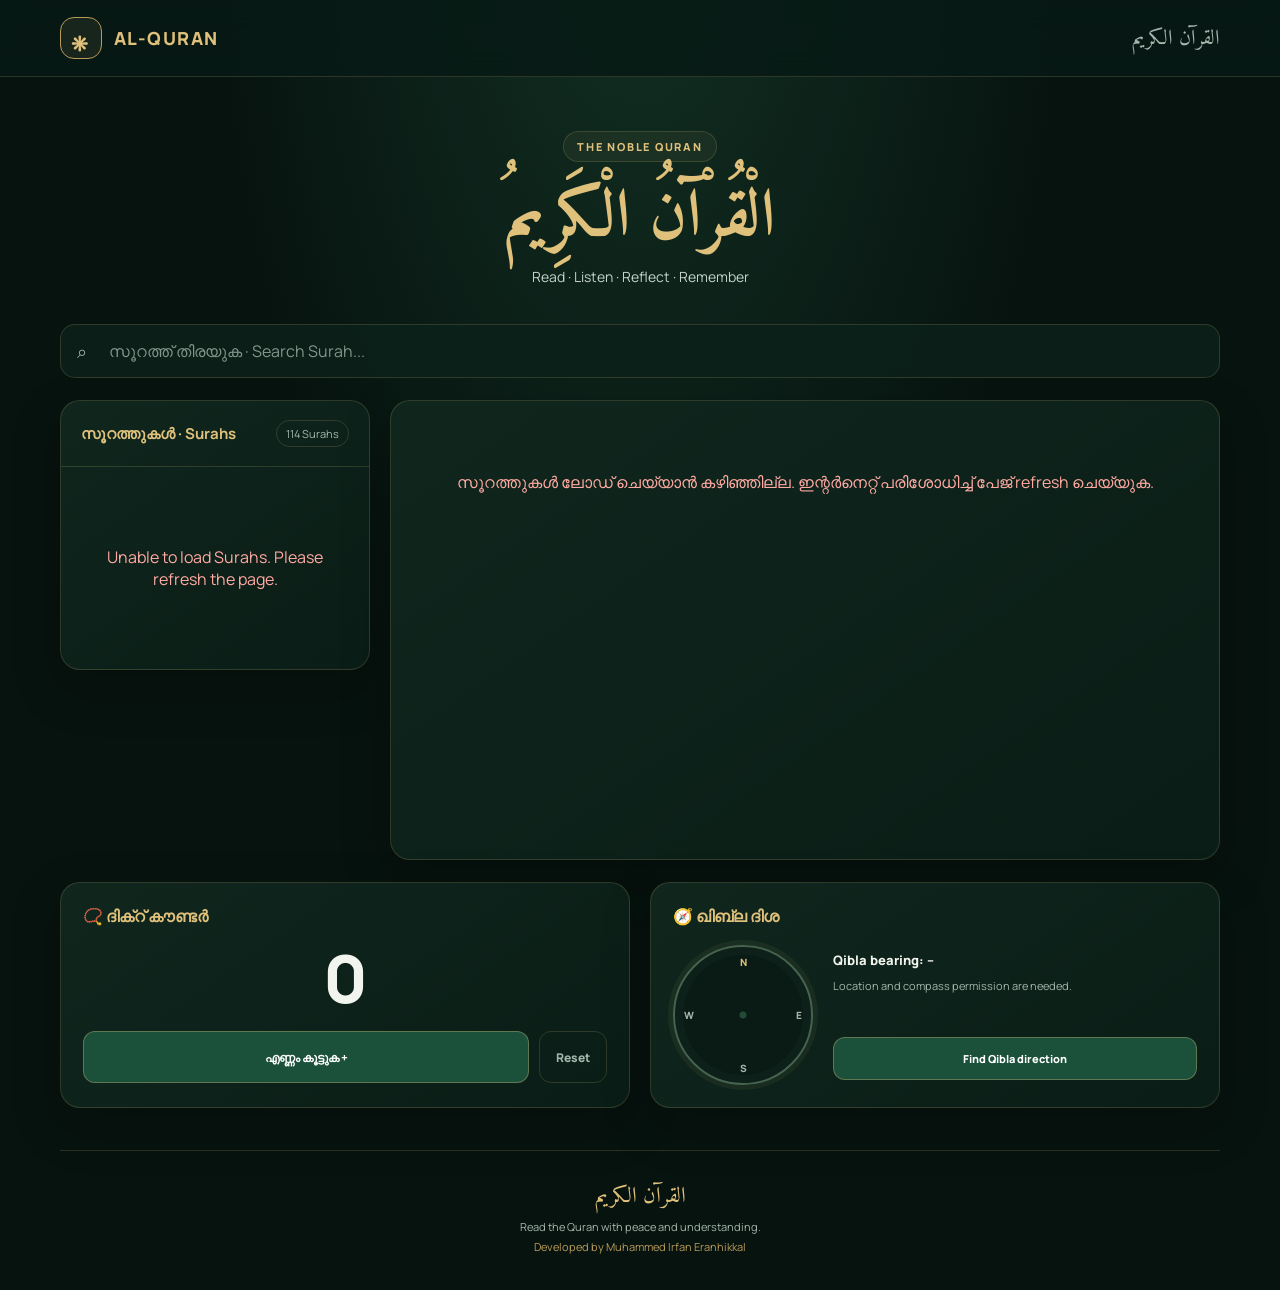
==== index.html @ f1aeabf3 "Add files via upload" ====
<!DOCTYPE html>
<html lang="ml">
<head>
  <meta charset="UTF-8">
  <meta name="viewport" content="width=device-width, initial-scale=1">
  <meta name="theme-color" content="#071a15">
  <meta name="description" content="Read and listen to the Holy Quran. Explore all 114 Surahs, use the dhikr counter and find the Qibla direction.">
  <title>Al-Quran | القرآن الكريم</title>

  <link rel="preconnect" href="https://fonts.googleapis.com">
  <link rel="preconnect" href="https://fonts.gstatic.com" crossorigin>
  <link href="https://fonts.googleapis.com/css2?family=Amiri:wght@400;700&family=Manrope:wght@400;500;600;700;800&display=swap" rel="stylesheet">

  <style>
    :root {
      color-scheme: dark;
      --bg: #07130f;
      --surface: #0d211a;
      --surface-2: #10271e;
      --surface-3: #16372a;
      --gold: #dfc17b;
      --gold-soft: #b99b59;
      --text: #f2f4ee;
      --muted: #a5b7ac;
      --line: rgba(223, 193, 123, .17);
      --danger: #ffaaa2;
      --shadow: 0 18px 50px rgba(0, 0, 0, .22);
      --radius: 20px;
    }

    * { box-sizing: border-box; }
    html { scroll-behavior: smooth; }
    body {
      margin: 0;
      min-height: 100vh;
      color: var(--text);
      background:
        radial-gradient(ellipse at 50% -15%, rgba(36, 94, 68, .42), transparent 48%),
        var(--bg);
      font-family: "Manrope", Arial, sans-serif;
    }
    button, input { font: inherit; }
    button { cursor: pointer; }
    button:focus-visible, input:focus-visible {
      outline: 2px solid var(--gold);
      outline-offset: 3px;
    }

    .site-header {
      border-bottom: 1px solid var(--line);
      background: rgba(7, 26, 21, .86);
      backdrop-filter: blur(14px);
    }
    .nav, main, footer { width: min(1160px, calc(100% - 36px)); margin-inline: auto; }
    .nav {
      min-height: 76px;
      display: flex;
      align-items: center;
      justify-content: space-between;
      gap: 16px;
    }
    .brand {
      display: flex;
      align-items: center;
      gap: 12px;
      color: var(--gold);
      font-size: 18px;
      font-weight: 800;
      letter-spacing: .08em;
    }
    .brand-mark {
      display: grid;
      place-items: center;
      width: 42px;
      height: 42px;
      border: 1px solid var(--gold-soft);
      border-radius: 14px;
      background: rgba(223, 193, 123, .08);
      font-family: "Amiri", serif;
      font-size: 27px;
    }
    .nav-arabic { color: var(--muted); font-family: "Amiri", serif; font-size: 21px; }

    .hero {
      padding: 54px 16px 38px;
      text-align: center;
    }
    .eyebrow {
      display: inline-flex;
      align-items: center;
      gap: 8px;
      padding: 7px 13px;
      border: 1px solid var(--line);
      border-radius: 999px;
      color: var(--gold);
      background: rgba(223, 193, 123, .06);
      font-size: 11px;
      font-weight: 800;
      letter-spacing: .16em;
      text-transform: uppercase;
    }
    .hero h1 {
      margin: 18px 0 8px;
      color: var(--gold);
      font-family: "Amiri", serif;
      font-size: clamp(42px, 7vw, 66px);
      font-weight: 700;
      line-height: 1.2;
    }
    .hero p { margin: 0; color: #c4d2c9; font-size: 14px; }

    main { padding-bottom: 42px; }
    .search-wrap { position: relative; margin: 0 0 22px; }
    .search-icon {
      position: absolute;
      top: 50%;
      left: 17px;
      color: var(--muted);
      transform: translateY(-50%);
      pointer-events: none;
      font-size: 18px;
    }
    .search {
      width: 100%;
      min-height: 54px;
      padding: 14px 18px 14px 48px;
      color: var(--text);
      background: rgba(13, 33, 26, .92);
      border: 1px solid var(--line);
      border-radius: 15px;
    }
    .search::placeholder { color: #81958a; }
    .search:focus { border-color: var(--gold-soft); outline: none; }

    .layout {
      display: grid;
      grid-template-columns: 310px minmax(0, 1fr);
      gap: 20px;
      align-items: start;
    }
    .panel, .reader, .feature-card {
      overflow: hidden;
      border: 1px solid var(--line);
      border-radius: var(--radius);
      background: linear-gradient(145deg, rgba(16, 39, 30, .98), rgba(10, 29, 22, .98));
      box-shadow: var(--shadow);
    }
    .panel-heading {
      display: flex;
      align-items: center;
      justify-content: space-between;
      gap: 10px;
      padding: 19px 20px;
      border-bottom: 1px solid var(--line);
    }
    .panel-heading h2 { margin: 0; color: var(--gold); font-size: 15px; }
    .count-pill {
      padding: 5px 9px;
      border: 1px solid var(--line);
      border-radius: 999px;
      color: var(--muted);
      font-size: 11px;
    }
    #surahList { max-height: 640px; overflow-y: auto; padding: 9px; }
    #surahList::-webkit-scrollbar { width: 6px; }
    #surahList::-webkit-scrollbar-thumb { background: #315443; border-radius: 8px; }

    .surah-item {
      display: flex;
      width: 100%;
      align-items: center;
      gap: 12px;
      padding: 12px;
      border: 0;
      border-radius: 13px;
      color: var(--text);
      background: transparent;
      text-align: left;
      transition: background .18s ease, transform .18s ease;
    }
    .surah-item:hover { background: rgba(255,255,255,.045); }
    .surah-item.active { background: var(--surface-3); }
    .surah-number {
      display: grid;
      flex: 0 0 36px;
      width: 36px;
      height: 36px;
      place-items: center;
      border: 1px solid var(--line);
      border-radius: 11px;
      color: var(--gold);
      font-size: 12px;
      font-weight: 800;
    }
    .surah-info { min-width: 0; flex: 1; }
    .surah-info strong { display: block; overflow: hidden; font-size: 13px; text-overflow: ellipsis; white-space: nowrap; }
    .surah-info small { display: block; margin-top: 4px; color: var(--muted); font-size: 10px; }
    .surah-arabic { color: var(--gold); font-family: "Amiri", serif; font-size: 19px; }

    .reader { min-height: 460px; }
    .welcome, .status { padding: 70px 22px; text-align: center; color: var(--muted); }
    .welcome-mark { color: var(--gold); font-family: "Amiri", serif; font-size: 58px; }
    .welcome h2 { margin: 8px 0; color: var(--text); font-size: 21px; }
    .welcome p { margin: 0; font-size: 13px; }
    .reader-head {
      padding: 24px;
      border-bottom: 1px solid var(--line);
      background: linear-gradient(120deg, rgba(27, 69, 49, .75), rgba(16, 39, 30, .7));
    }
    .reader-topline { display: flex; align-items: flex-start; justify-content: space-between; gap: 12px; }
    .reader-head h2 { margin: 0; color: var(--gold); font-family: "Amiri", serif; font-size: 30px; }
    .reader-head p { margin: 5px 0 18px; color: var(--muted); font-size: 12px; }
    .play-button, .action-button {
      min-height: 43px;
      padding: 10px 16px;
      border: 1px solid rgba(223, 193, 123, .35);
      border-radius: 12px;
      color: #fff;
      background: #1b513b;
      font-size: 12px;
      font-weight: 800;
      transition: background .18s ease, transform .18s ease;
    }
    .play-button:hover, .action-button:hover { background: #24694b; transform: translateY(-1px); }
    .play-button:disabled, .action-button:disabled { opacity: .55; cursor: not-allowed; transform: none; }
    #verses { padding: 18px 25px 28px; }
    .section-title {
      margin: 8px 0 14px;
      padding-bottom: 10px;
      border-bottom: 1px solid var(--line);
      color: var(--gold);
      font-size: 13px;
      letter-spacing: .04em;
    }
    .bismillah {
      margin: 12px 0 20px;
      padding: 16px 8px;
      border-block: 1px solid rgba(223, 193, 123, .35);
      color: var(--gold);
      font-family: "Amiri", serif;
      font-size: clamp(29px, 4vw, 39px);
      line-height: 1.8;
      text-align: center;
    }
    .ayah {
      padding: 16px 2px;
      border-bottom: 1px solid rgba(255,255,255,.07);
      color: #f3ead4;
      direction: rtl;
      font-family: "Amiri", serif;
      font-size: clamp(27px, 3.4vw, 36px);
      line-height: 2.05;
      text-align: right;
      overflow-wrap: anywhere;
    }
    .ayah:last-child { border-bottom: 0; }

    .features {
      display: grid;
      grid-template-columns: repeat(2, minmax(0, 1fr));
      gap: 20px;
      margin-top: 22px;
    }
    .feature-card { padding: 22px; }
    .feature-card h2 { margin: 0 0 18px; color: var(--gold); font-size: 16px; }
    .counter-number {
      display: block;
      margin: 8px 0 20px;
      color: var(--text);
      font-size: clamp(48px, 7vw, 66px);
      font-weight: 800;
      font-variant-numeric: tabular-nums;
      line-height: 1;
      text-align: center;
    }
    .counter-actions { display: flex; gap: 10px; }
    .counter-actions .action-button:first-child { flex: 1; min-height: 52px; }
    .button-quiet { color: var(--muted); background: transparent; border-color: var(--line); }
    .qibla-layout { display: grid; grid-template-columns: 140px minmax(0,1fr); align-items: center; gap: 20px; }
    .compass {
      position: relative;
      width: 140px;
      height: 140px;
      border: 2px solid #45634f;
      border-radius: 50%;
      background: radial-gradient(circle, #214b36 0 3px, #0a1a14 4px 100%);
      box-shadow: inset 0 0 0 8px #0d211a, 0 0 0 5px rgba(223,193,123,.06);
      transition: transform .2s ease;
    }
    .direction { position: absolute; color: var(--muted); font-size: 10px; font-weight: 800; }
    .north { top: 8px; left: 50%; color: var(--gold); transform: translateX(-50%); }
    .east { top: 50%; right: 9px; transform: translateY(-50%); }
    .south { bottom: 8px; left: 50%; transform: translateX(-50%); }
    .west { top: 50%; left: 9px; transform: translateY(-50%); }
    .needle {
      position: absolute;
      top: 50%; left: 50%;
      width: 4px; height: 43px;
      border-radius: 5px;
      background: var(--gold);
      box-shadow: 0 0 12px rgba(223,193,123,.6);
      transform: translate(-50%, -100%) rotate(0deg);
      transform-origin: 50% 100%;
    }
    .needle::before {
      position: absolute; top: -8px; left: 50%;
      width: 0; height: 0;
      border-right: 7px solid transparent;
      border-bottom: 10px solid var(--gold);
      border-left: 7px solid transparent;
      content: ""; transform: translateX(-50%);
    }
    .qibla-bearing { margin: 0 0 8px; color: var(--text); font-size: 13px; font-weight: 800; }
    .qibla-status { min-height: 48px; margin: 0 0 12px; color: var(--muted); font-size: 11px; line-height: 1.6; }
    .error { color: var(--danger) !important; }
    .qibla-button { width: 100%; font-size: 11px; }

    footer {
      padding: 26px 0 34px;
      border-top: 1px solid var(--line);
      color: var(--muted);
      text-align: center;
      font-size: 11px;
      line-height: 1.8;
    }
    footer .footer-arabic { color: var(--gold); font-family: "Amiri", serif; font-size: 22px; }
    footer .credit { color: var(--gold-soft); }

    @media (max-width: 820px) {
      .layout { grid-template-columns: 1fr; }
      #surahList { max-height: 300px; }
      .features { grid-template-columns: 1fr; }
      .hero { padding-top: 42px; }
    }
    @media (max-width: 480px) {
      .nav, main, footer { width: min(100% - 24px, 1160px); }
      .nav { min-height: 66px; }
      .brand { font-size: 15px; }
      .brand-mark { width: 37px; height: 37px; }
      .nav-arabic { font-size: 18px; }
      .hero { padding: 38px 8px 28px; }
      .hero p { font-size: 12px; }
      .reader-head { padding: 19px; }
      #verses { padding: 14px 17px 22px; }
      .qibla-layout { grid-template-columns: 1fr; justify-items: center; }
      .qibla-details { width: 100%; }
      .feature-card { padding: 19px; }
    }
  </style>
</head>

<body>
  <header class="site-header">
    <nav class="nav" aria-label="Main navigation">
      <div class="brand"><span class="brand-mark">۞</span><span>AL-QURAN</span></div>
      <div class="nav-arabic" lang="ar" dir="rtl">القرآن الكريم</div>
    </nav>
  </header>

  <section class="hero">
    <span class="eyebrow">The Noble Quran</span>
    <h1 lang="ar" dir="rtl">الْقُرْآنُ الْكَرِيمُ</h1>
    <p>Read · Listen · Reflect · Remember</p>
  </section>

  <main>
    <div class="search-wrap">
      <span class="search-icon" aria-hidden="true">⌕</span>
      <input class="search" id="search" type="search" placeholder="സൂറത്ത് തിരയുക · Search Surah..." aria-label="Search Surah">
    </div>

    <div class="layout">
      <aside class="panel" aria-label="Surah list">
        <div class="panel-heading">
          <h2>സൂറത്തുകൾ · Surahs</h2>
          <span class="count-pill" id="surahCount">114 Surahs</span>
        </div>
        <div id="surahList"><div class="status">സൂറത്തുകൾ ലഭിക്കുന്നു...</div></div>
      </aside>

      <section class="reader" id="reader" aria-live="polite">
        <div class="welcome">
          <div class="welcome-mark">۞</div>
          <h2>Welcome to Al-Quran</h2>
          <p>വായിക്കാൻ ഒരു സൂറത്ത് തിരഞ്ഞെടുക്കുക</p>
        </div>
      </section>
    </div>

    <section class="features" aria-label="Islamic tools">
      <article class="feature-card">
        <h2>📿 ദിക്റ് കൗണ്ടർ</h2>
        <output class="counter-number" id="dhikrCount" aria-live="polite">0</output>
        <div class="counter-actions">
          <button class="action-button" id="dhikrIncrement" type="button">എണ്ണം കൂട്ടുക +</button>
          <button class="action-button button-quiet" id="dhikrReset" type="button">Reset</button>
        </div>
      </article>

      <article class="feature-card">
        <h2>🧭 ഖിബ്‌ല ദിശ</h2>
        <div class="qibla-layout">
          <div class="compass" id="compassDial" role="img" aria-label="Compass; direction not yet available">
            <span class="direction north">N</span>
            <span class="direction east">E</span>
            <span class="direction south">S</span>
            <span class="direction west">W</span>
            <span class="needle" id="qiblaNeedle" hidden></span>
          </div>
          <div class="qibla-details">
            <p class="qibla-bearing" id="qiblaBearing">Qibla bearing: --</p>
            <p class="qibla-status" id="qiblaStatus">Location and compass permission are needed.</p>
            <button class="action-button qibla-button" id="qiblaButton" type="button">Find Qibla direction</button>
          </div>
        </div>
      </article>
    </section>
  </main>

  <footer>
    <div class="footer-arabic" lang="ar" dir="rtl">القرآن الكريم</div>
    <div>Read the Quran with peace and understanding.</div>
    <div class="credit">Developed by Muhammed Irfan Eranhikkal</div>
  </footer>

  <script>
    "use strict";

    const API = "https://api.alquran.cloud/v1";
    const AUDIO_BASE = "https://cdn.islamic.network/quran/audio-surah/128/ar.alafasy";

    const MALAYALAM_SURAH_NAMES = [
      "അൽ ഫാത്തിഹ", "അൽ ബഖറ", "ആലു ഇംറാൻ", "അന്നിസാഅ്", "അൽ മാഇദ", "അൽ അൻആം",
      "അൽ അഅ്റാഫ്", "അൽ അൻഫാൽ", "അത്തൗബ", "യൂനുസ്", "ഹൂദ്", "യൂസുഫ്", "അർറഅദ്",
      "ഇബ്രാഹീം", "അൽ ഹിജ്ർ", "അന്നഹ്ൽ", "അൽ ഇസ്റാഅ്", "അൽ കഹ്ഫ്", "മർയം", "ത്വാഹാ",
      "അൽ അമ്പിയാഅ്", "അൽ ഹജ്ജ്", "അൽ മുഅ്മിനൂൻ", "അന്നൂർ", "അൽ ഫുർഖാൻ",
      "അശ്ശുഅറാഅ്", "അന്നംൽ", "അൽ ഖസസ്", "അൽ അൻകബൂത്", "അർറൂം", "ലുഖ്മാൻ",
      "അസ്സജ്ദ", "അൽ അഹ്സാബ്", "സബഅ്", "ഫാത്വിർ", "യാസീൻ", "അസ്സാഫ്ഫാത്ത്", "സ്വാദ്",
      "അസ്‌സുമർ", "ഗാഫിർ", "ഫുസ്സിലത്ത്", "അശ്ശൂറാ", "അസ്‌സുഖ്റുഫ്", "അദ് ദുഖാൻ",
      "അൽ ജാഥിയ", "അൽ അഹ്ഖാഫ്", "മുഹമ്മദ്", "അൽ ഫത്‌ഹ്", "അൽ ഹുജുറാത്ത്", "ഖാഫ്",
      "അദ് ദാരിയാത്ത്", "അത്തൂർ", "അന്നജ്മ്", "അൽ ഖമർ", "അർറഹ്മാൻ", "അൽ വാഖിഅ",
      "അൽ ഹദീദ്", "അൽ മുജാദില", "അൽ ഹശ്ർ", "അൽ മുംതഹിന", "അസ്സ്വഫ്ഫ്", "അൽ ജുമുഅ",
      "അൽ മുനാഫിഖൂൻ", "അത്തഗാബുൻ", "അത്തലാഖ്", "അത്തഹ്‌രീം", "അൽ മുൽക്ക്",
      "അൽ ഖലം", "അൽ ഹാഖ്ഖ", "അൽ മആരിജ്", "നൂഹ്", "അൽ ജിന്ന്", "അൽ മുജമ്മിൽ",
      "അൽ മുദ്ദസ്സിർ", "അൽ ഖിയാമ", "അൽ ഇൻസാൻ", "അൽ മുർസലാത്ത്", "അന്നബഅ്",
      "അന്നാസിആത്ത്", "അബസ", "അത്തക്വീർ", "അൽ ഇൻഫിതാർ", "അൽ മുത്വഫ്ഫിഫീൻ",
      "അൽ ഇൻശിഖാഖ്", "അൽ ബുറൂജ്", "അത്ത്വാരിഖ്", "അൽ അഅ്ലാ", "അൽ ഗാശിയ", "അൽ ഫജ്ർ",
      "അൽ ബലദ്", "അശ്ശംസ്", "അൽ ലൈൽ", "അദ്ദുഹാ", "അശ്ശർഹ്", "അത്തീൻ", "അൽ അലഖ്",
      "അൽ ഖദ്ർ", "അൽ ബയ്യിന", "അസ്‌സൽസല", "അൽ ആദിയാത്ത്", "അൽ ഖാരിഅ", "അത്തകാസുർ",
      "അൽ അസ്റ്", "അൽ ഹുമസ", "അൽ ഫീൽ", "ഖുറൈശ്", "അൽ മാഊൻ", "അൽ കൗസർ",
      "അൽ കാഫിറൂൻ", "അന്നസ്വർ", "അൽ ലഹബ്", "അൽ ഇഖ്‌ലാസ്", "അൽ ഫലഖ്", "അന്നാസ്"
    ];

    const $ = (id) => document.getElementById(id);
    const list = $("surahList");
    const reader = $("reader");
    const searchInput = $("search");
    let surahs = [];
    let currentSurahNumber = null;
    let audioPlayer = null;
    let audioButton = null;
    let loadToken = 0;

    function getMalayalamName(surah) {
      return MALAYALAM_SURAH_NAMES[surah.number - 1] || surah.englishName;
    }

    async function api(path) {
      const response = await fetch(API + path);
      if (!response.ok) throw new Error("Network error: " + response.status);
      const result = await response.json();
      if (result.code !== 200) throw new Error(result.status || "API error");
      return result.data;
    }

    function stopAudio() {
      if (audioPlayer) {
        audioPlayer.pause();
        audioPlayer.currentTime = 0;
        audioPlayer = null;
      }
      if (audioButton) audioButton.textContent = "▶ Play Full Surah";
      audioButton = null;
    }

    function renderSurahs(items) {
      list.replaceChildren();
      $("surahCount").textContent = `${items.length} ${items.length === 1 ? "Surah" : "Surahs"}`;

      if (!items.length) {
        const empty = document.createElement("div");
        empty.className = "status";
        empty.textContent = "സൂറത്ത് കണ്ടെത്താനായില്ല · No Surah found.";
        list.appendChild(empty);
        return;
      }

      items.forEach((surah) => {
        const button = document.createElement("button");
        button.type = "button";
        button.className = "surah-item" + (currentSurahNumber === surah.number ? " active" : "");
        button.setAttribute("aria-pressed", String(currentSurahNumber === surah.number));

        const number = document.createElement("span");
        number.className = "surah-number";
        number.textContent = surah.number;

        const info = document.createElement("span");
        info.className = "surah-info";
        const name = document.createElement("strong");
        name.textContent = getMalayalamName(surah);
        const details = document.createElement("small");
        details.textContent = `${surah.englishName} · ${surah.numberOfAyahs} Ayahs`;
        info.append(name, details);

        const arabicName = document.createElement("span");
        arabicName.className = "surah-arabic";
        arabicName.lang = "ar";
        arabicName.dir = "rtl";
        arabicName.textContent = surah.name;

        button.append(number, info, arabicName);
        button.addEventListener("click", () => loadSurah(surah.number));
        list.appendChild(button);
      });
    }

    function showStatus(message, isError = false) {
      reader.replaceChildren();
      const status = document.createElement("div");
      status.className = "status" + (isError ? " error" : "");
      status.textContent = message;
      reader.appendChild(status);
    }

    function playFullSurah(number, button) {
      if (audioPlayer && audioButton === button && !audioPlayer.paused) {
        audioPlayer.pause();
        button.textContent = "▶ Play Full Surah";
        return;
      }

      stopAudio();
      audioPlayer = new Audio(`${AUDIO_BASE}/${number}.mp3`);
      audioButton = button;
      button.textContent = "Ⅱ Pause Surah";

      audioPlayer.addEventListener("ended", () => {
        button.textContent = "▶ Play Full Surah";
        audioPlayer = null;
        audioButton = null;
      }, { once: true });

      audioPlayer.addEventListener("error", () => {
        button.textContent = "▶ Play Full Surah";
        audioPlayer = null;
        audioButton = null;
        alert("Audio could not be loaded. Please check your internet connection.");
      }, { once: true });

      audioPlayer.play().catch(() => {
        button.textContent = "▶ Play Full Surah";
        audioPlayer = null;
        audioButton = null;
        alert("Audio playback failed. Please try again.");
      });
    }

    async function loadSurah(number) {
      const surah = surahs.find(item => item.number === number);
      if (!surah) return;

      const token = ++loadToken;
      currentSurahNumber = number;
      stopAudio();
      renderSurahs(surahs);
      showStatus("സൂറത്ത് ലഭിക്കുന്നു... · Loading Surah");

      try {
        const data = await api(`/surah/${number}/editions/quran-uthmani`);
        if (token !== loadToken) return;

        const arabic = Array.isArray(data)
          ? data.find(item => item.edition && item.edition.identifier === "quran-uthmani") || data[0]
          : data;

        if (!arabic || !Array.isArray(arabic.ayahs)) {
          throw new Error("Quran text is unavailable.");
        }

        reader.replaceChildren();

        const header = document.createElement("div");
        header.className = "reader-head";

        const title = document.createElement("h2");
        title.textContent = `${getMalayalamName(surah)} · ${surah.name}`;
        const meta = document.createElement("p");
        meta.textContent = `${surah.englishName} · ${surah.revelationType} · ${surah.numberOfAyahs} Ayahs`;
        const play = document.createElement("button");
        play.type = "button";
        play.className = "play-button";
        play.textContent = "▶ Play Full Surah";
        play.addEventListener("click", () => playFullSurah(number, play));
        header.append(title, meta, play);

        const verses = document.createElement("div");
        verses.id = "verses";
        const sectionTitle = document.createElement("h3");
        sectionTitle.className = "section-title";
        sectionTitle.textContent = "القرآن الكريم · Arabic Quran";
        verses.appendChild(sectionTitle);

        const bismillah = "بِسْمِ اللَّهِ الرَّحْمَٰنِ الرَّحِيمِ";
        if (number !== 1 && number !== 9) {
          const bismillahLine = document.createElement("div");
          bismillahLine.className = "bismillah";
          bismillahLine.lang = "ar";
          bismillahLine.dir = "rtl";
          bismillahLine.textContent = bismillah;
          verses.appendChild(bismillahLine);
        }

        arabic.ayahs.forEach((ayah) => {
          const line = document.createElement("div");
          line.className = "ayah";
          line.lang = "ar";
          line.dir = "rtl";
          line.textContent = `${ayah.text} ۞`;
          verses.appendChild(line);
        });

        reader.append(header, verses);
        reader.scrollIntoView({ behavior: "smooth", block: "start" });
      } catch (error) {
        if (token !== loadToken) return;
        console.error("Surah loading failed:", error);
        showStatus("സൂറത്ത് ലോഡ് ചെയ്യാൻ കഴിഞ്ഞില്ല. ഇന്റർനെറ്റ് പരിശോധിച്ച് വീണ്ടും ശ്രമിക്കുക.", true);
      }
    }

    searchInput.addEventListener("input", () => {
      const query = searchInput.value.trim().toLocaleLowerCase();
      const filtered = surahs.filter(surah =>
        String(surah.number).includes(query) ||
        getMalayalamName(surah).toLocaleLowerCase().includes(query) ||
        surah.englishName.toLocaleLowerCase().includes(query) ||
        surah.englishNameTranslation.toLocaleLowerCase().includes(query) ||
        surah.name.includes(query)
      );
      renderSurahs(filtered);
    });

    // Dhikr counter: the count is saved on this device.
    let dhikrCount = 0;
    try {
      dhikrCount = Math.max(0, Number.parseInt(localStorage.getItem("alquran-dhikr-count") || "0", 10) || 0);
    } catch (_) { /* Storage may be unavailable in private browsing. */ }
    $("dhikrCount").textContent = String(dhikrCount);

    function saveDhikrCount() {
      $("dhikrCount").textContent = String(dhikrCount);
      try { localStorage.setItem("alquran-dhikr-count", String(dhikrCount)); } catch (_) {}
    }
    $("dhikrIncrement").addEventListener("click", () => {
      dhikrCount += 1;
      saveDhikrCount();
    });
    $("dhikrReset").addEventListener("click", () => {
      dhikrCount = 0;
      saveDhikrCount();
    });

    // Qibla direction calculation.
    let qiblaBearing = null;
    let compassHeading = null;
    let orientationHandler = null;

    function calculateQibla(latitude, longitude) {
      const kaabaLat = 21.4225 * Math.PI / 180;
      const kaabaLon = 39.8262 * Math.PI / 180;
      const userLat = latitude * Math.PI / 180;
      const deltaLon = kaabaLon - longitude * Math.PI / 180;
      const y = Math.sin(deltaLon);
      const x = Math.cos(userLat) * Math.tan(kaabaLat) - Math.sin(userLat) * Math.cos(deltaLon);
      return (Math.atan2(y, x) * 180 / Math.PI + 360) % 360;
    }

    function updateCompass() {
      if (qiblaBearing === null) return;
      $("qiblaNeedle").hidden = false;
      $("qiblaNeedle").style.transform =
        `translate(-50%, -100%) rotate(${qiblaBearing}deg)`;
      $("compassDial").style.transform = compassHeading === null ? "" : `rotate(${-compassHeading}deg)`;
      $("compassDial").setAttribute("aria-label", `Qibla direction ${Math.round(qiblaBearing)} degrees from north`);
    }

    function setQiblaMessage(message, isError = false) {
      $("qiblaStatus").textContent = message;
      $("qiblaStatus").classList.toggle("error", isError);
    }

    function startCompass() {
      if (!("DeviceOrientationEvent" in window)) {
        setQiblaMessage("ഈ ഉപകരണത്തിൽ compass sensor ലഭ്യമല്ല. Bearing കാണിച്ചിരിക്കുന്നു; arrow കൃത്യമായി തിരിയണമെന്നില്ല.");
        return;
      }

      const addListener = () => {
        orientationHandler = (event) => {
          let heading = null;
          if (Number.isFinite(event.webkitCompassHeading)) {
            heading = event.webkitCompassHeading;
          } else if (Number.isFinite(event.alpha) && event.absolute === true) {
            heading = (360 - event.alpha) % 360;
          }
          if (heading !== null) {
            compassHeading = (heading + 360) % 360;
            updateCompass();
          }
        };
        window.addEventListener("deviceorientation", orientationHandler);
        window.addEventListener("deviceorientationabsolute", orientationHandler);
      };

      if (typeof DeviceOrientationEvent.requestPermission === "function") {
        DeviceOrientationEvent.requestPermission()
          .then(permission => {
            if (permission === "granted") addListener();
            else setQiblaMessage("Compass permission അനുവദിച്ചില്ല. Bearing മാത്രം കാണിക്കും.");
          })
          .catch(() => setQiblaMessage("Compass access ലഭിച്ചില്ല. Bearing മാത്രം കാണിക്കും."));
      } else {
        addListener();
      }
    }

    $("qiblaButton").addEventListener("click", () => {
      if (!navigator.geolocation) {
        setQiblaMessage("ഈ browser location support ചെയ്യുന്നില്ല.", true);
        return;
      }
      const button = $("qiblaButton");
      button.disabled = true;
      button.textContent = "Finding direction...";
      setQiblaMessage("Location permission അനുവദിക്കുക...");
      navigator.geolocation.getCurrentPosition(position => {
        qiblaBearing = calculateQibla(position.coords.latitude, position.coords.longitude);
        $("qiblaBearing").textContent = `Qibla bearing: ${Math.round(qiblaBearing)}° from north`;
        setQiblaMessage("Location ലഭിച്ചു. Compass calibrate ചെയ്യുക.");
        updateCompass();
        startCompass();
        button.disabled = false;
        button.textContent = "Refresh Qibla direction";
      }, error => {
        const message = error.code === error.PERMISSION_DENIED
          ? "Location permission അനുവദിച്ചില്ല. Browser settings-ൽ location അനുവദിക്കുക."
          : "Location ലഭിച്ചില്ല. വീണ്ടും ശ്രമിക്കുക.";
        setQiblaMessage(message, true);
        button.disabled = false;
        button.textContent = "Try again";
      }, { enableHighAccuracy: true, timeout: 15000, maximumAge: 60000 });
    });

    async function init() {
      try {
        surahs = await api("/surah");
        if (!Array.isArray(surahs) || surahs.length !== 114) {
          throw new Error("Unexpected Surah list response.");
        }
        renderSurahs(surahs);
      } catch (error) {
        console.error("Initialization failed:", error);
        showStatus("സൂറത്തുകൾ ലോഡ് ചെയ്യാൻ കഴിഞ്ഞില്ല. ഇന്റർനെറ്റ് പരിശോധിച്ച് പേജ് refresh ചെയ്യുക.", true);
        list.innerHTML = '<div class="status error">Unable to load Surahs. Please refresh the page.</div>';
      }
    }

    init();
  </script>
</body>
</html>
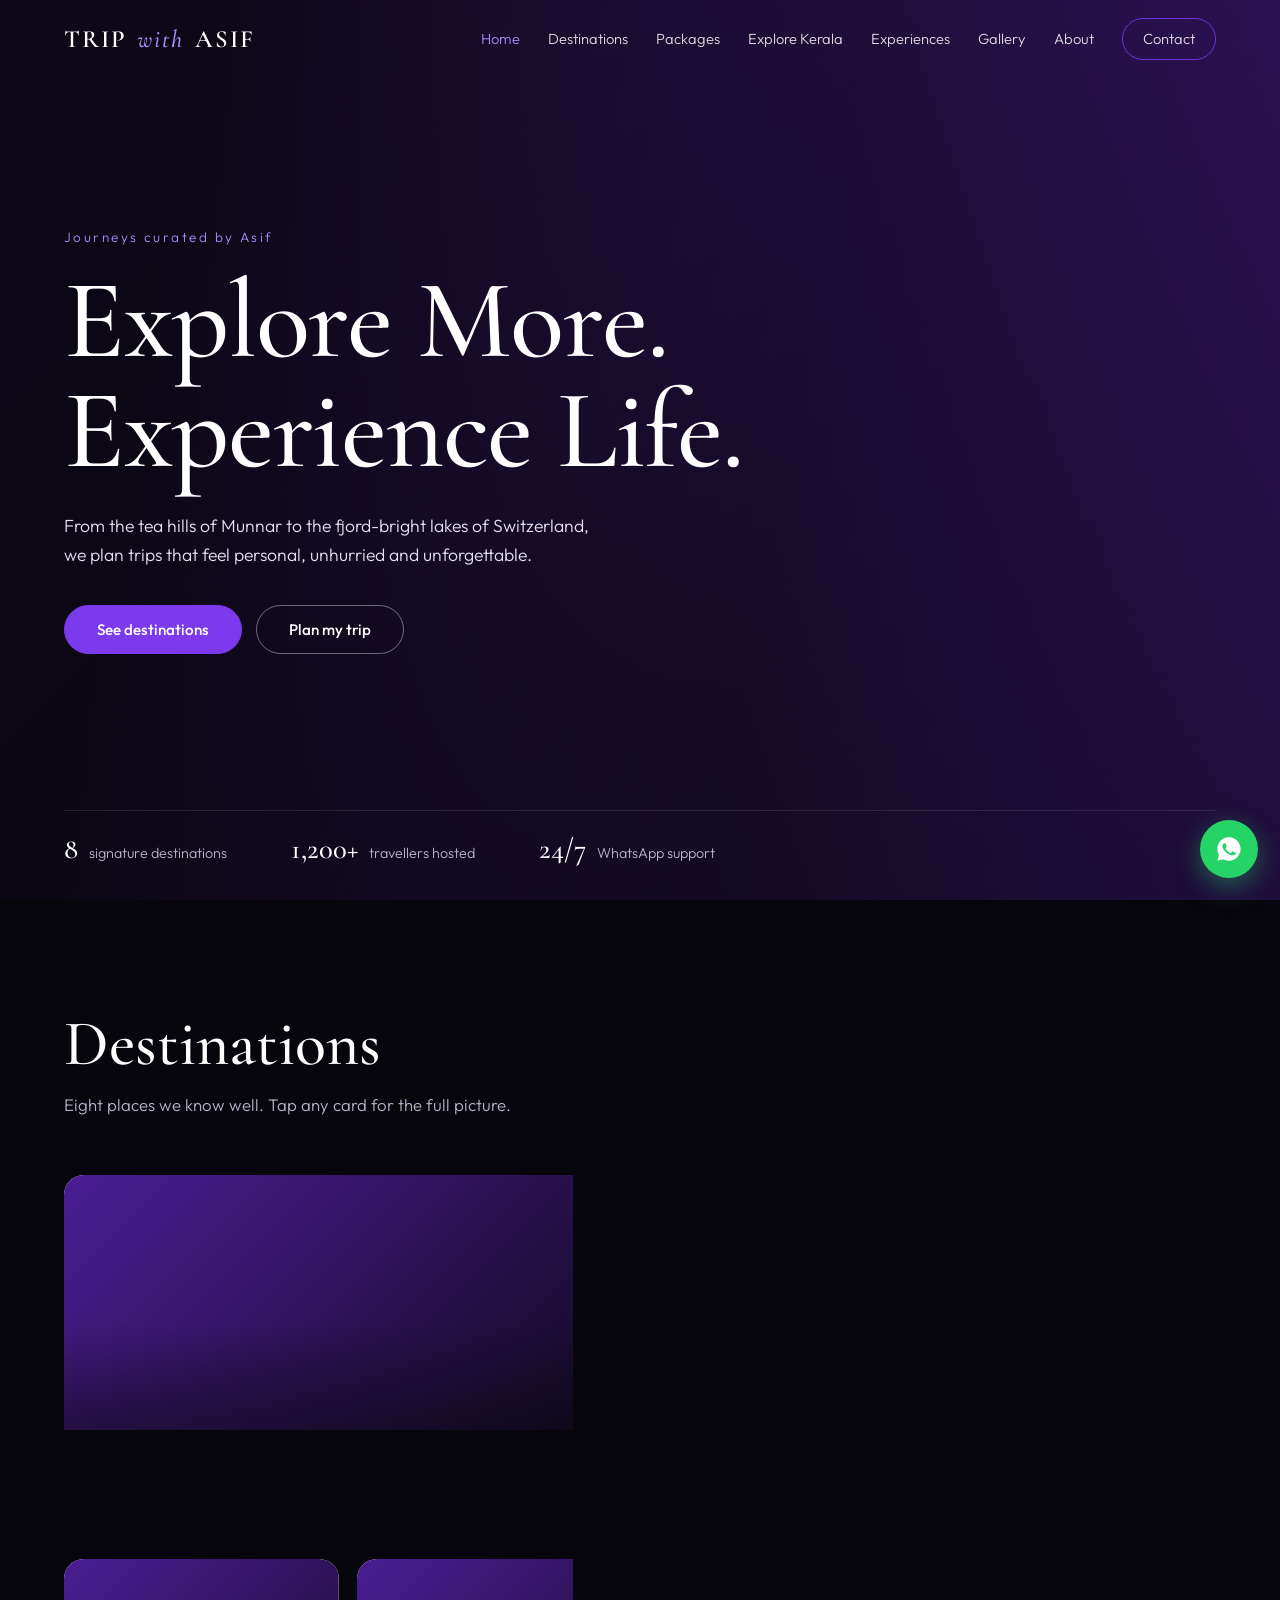
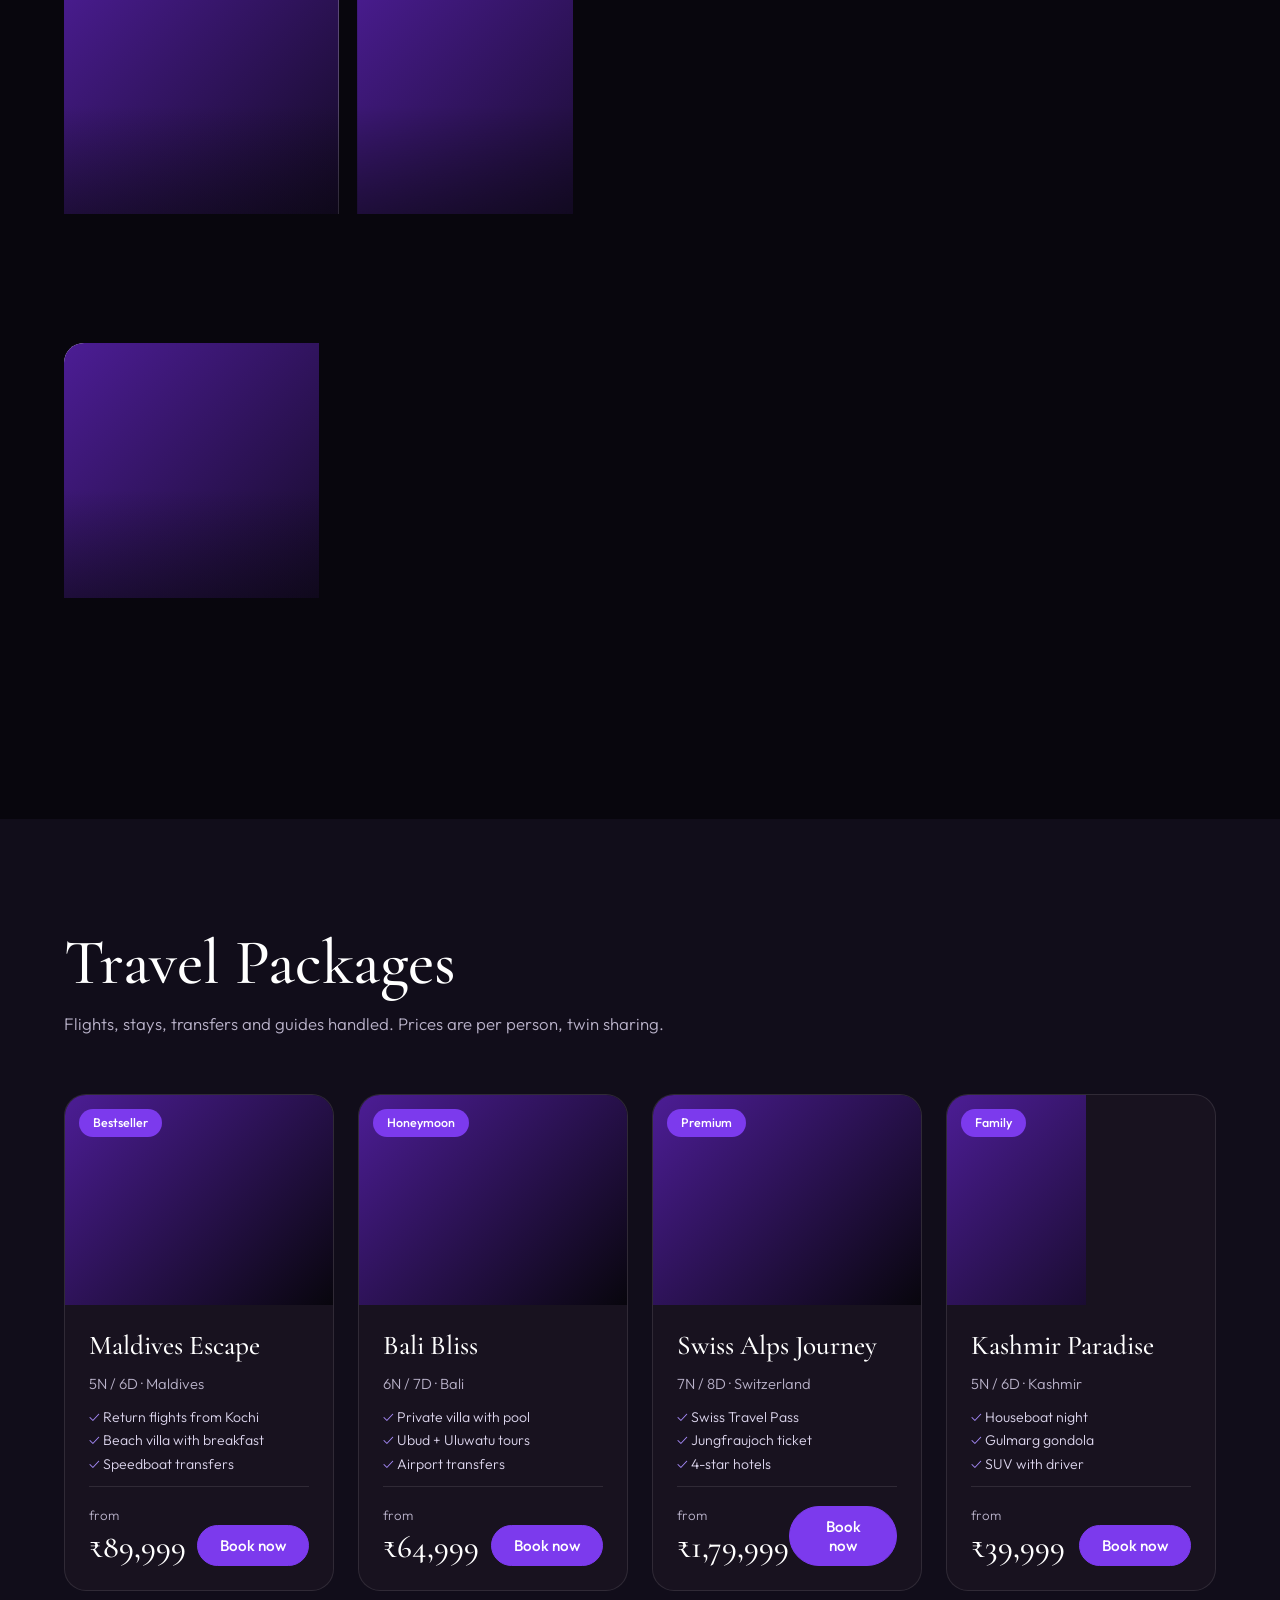
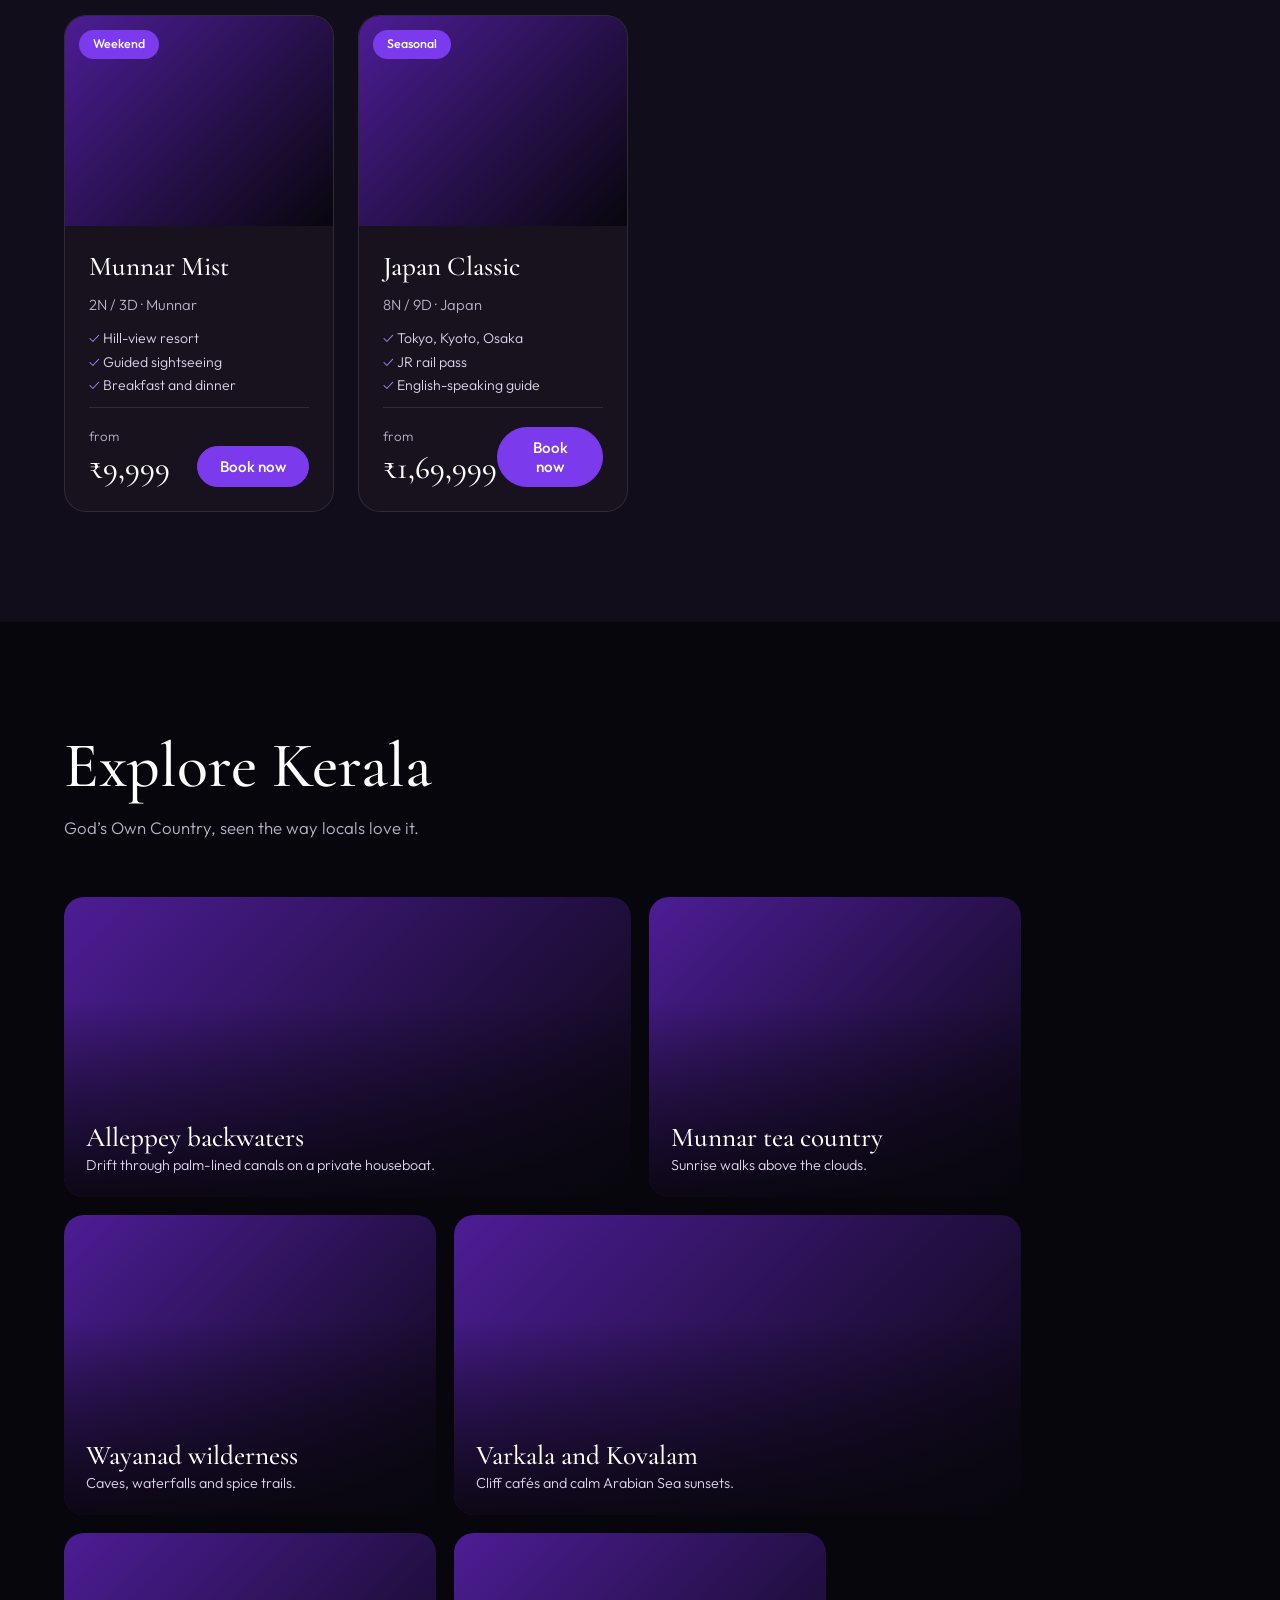
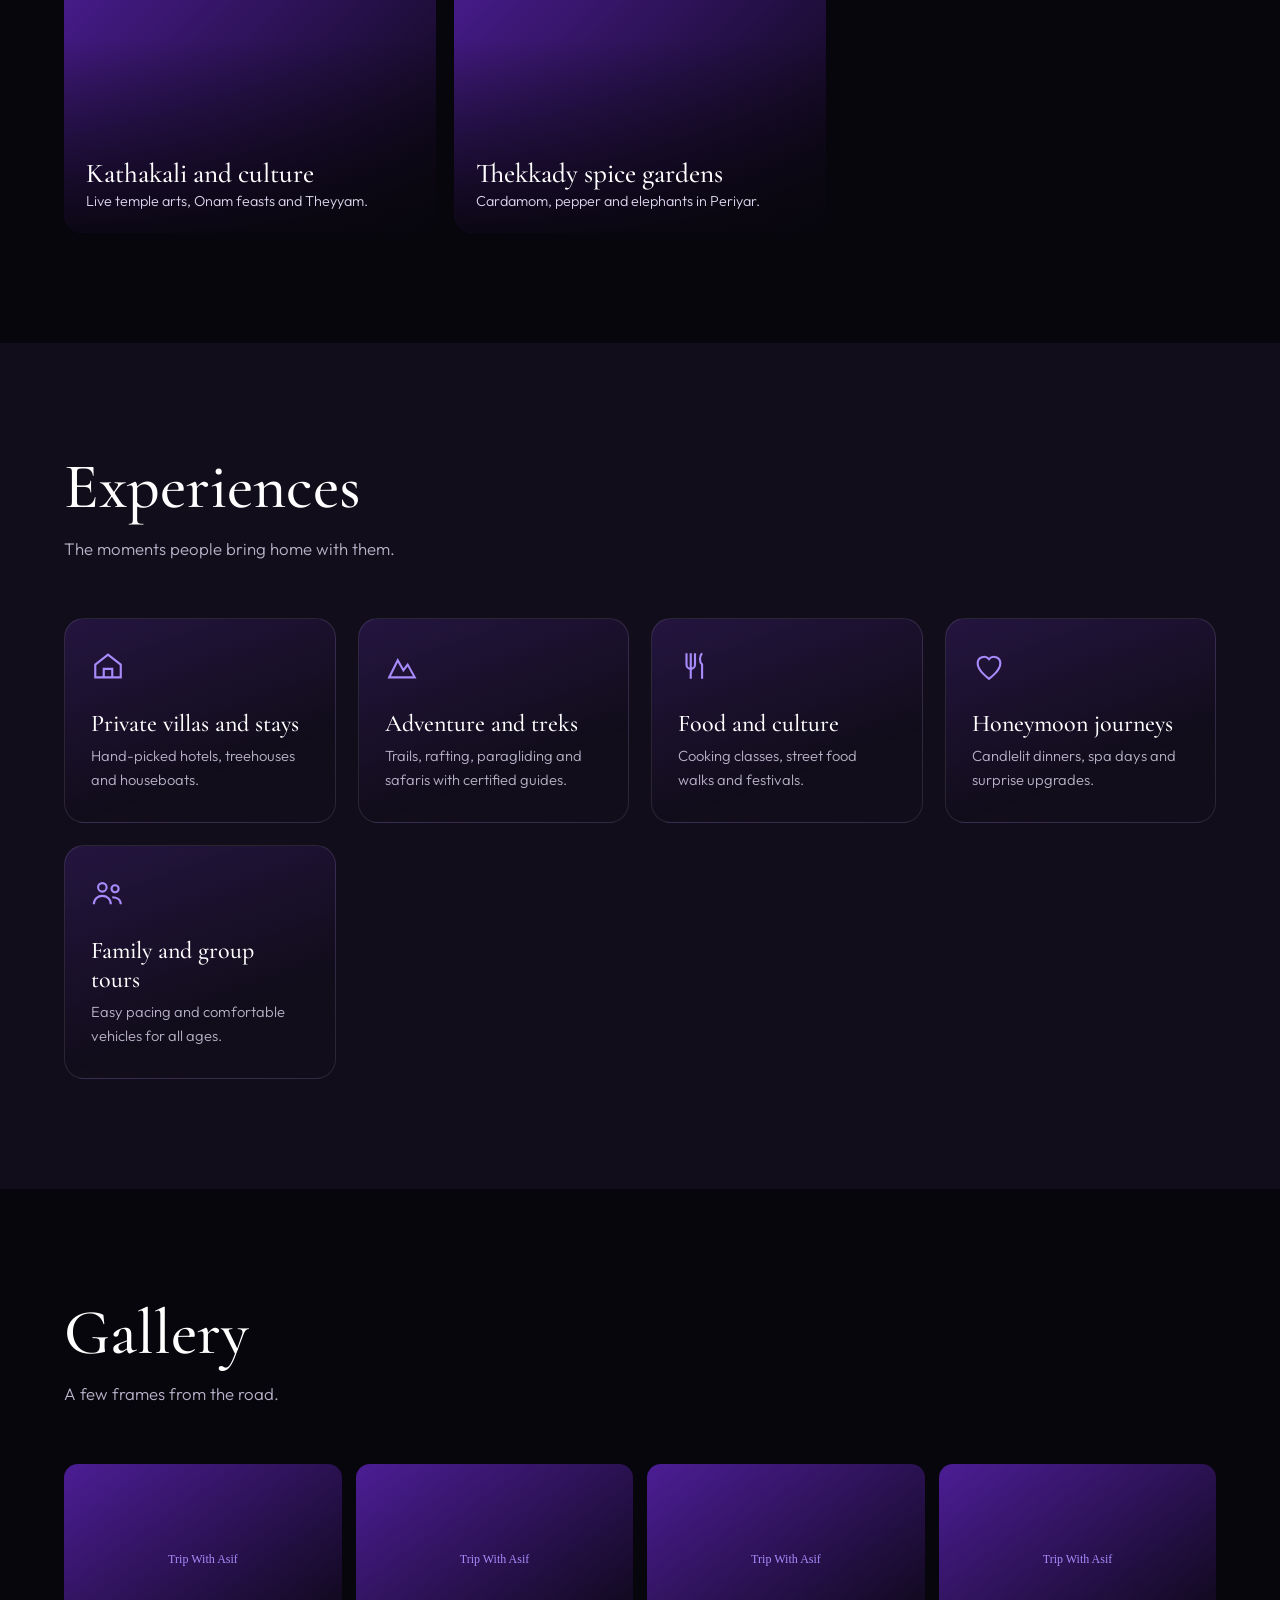
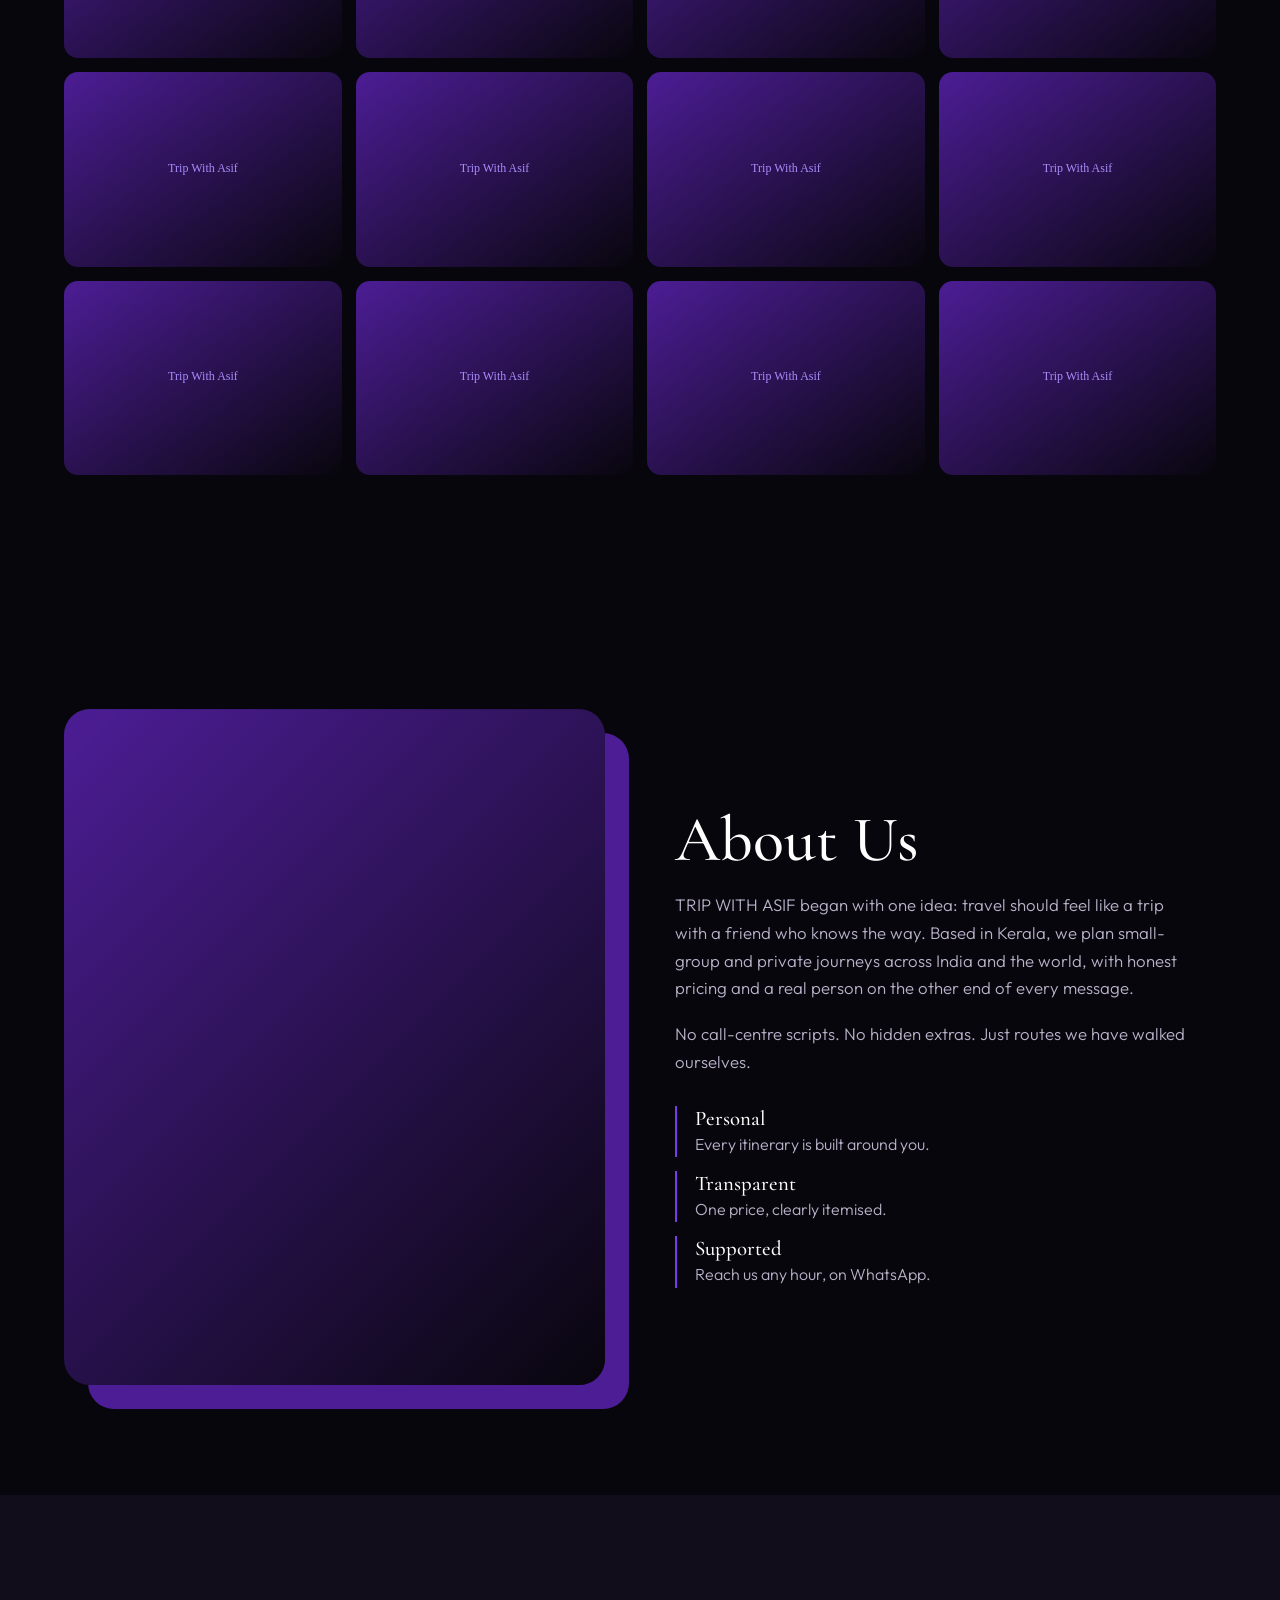
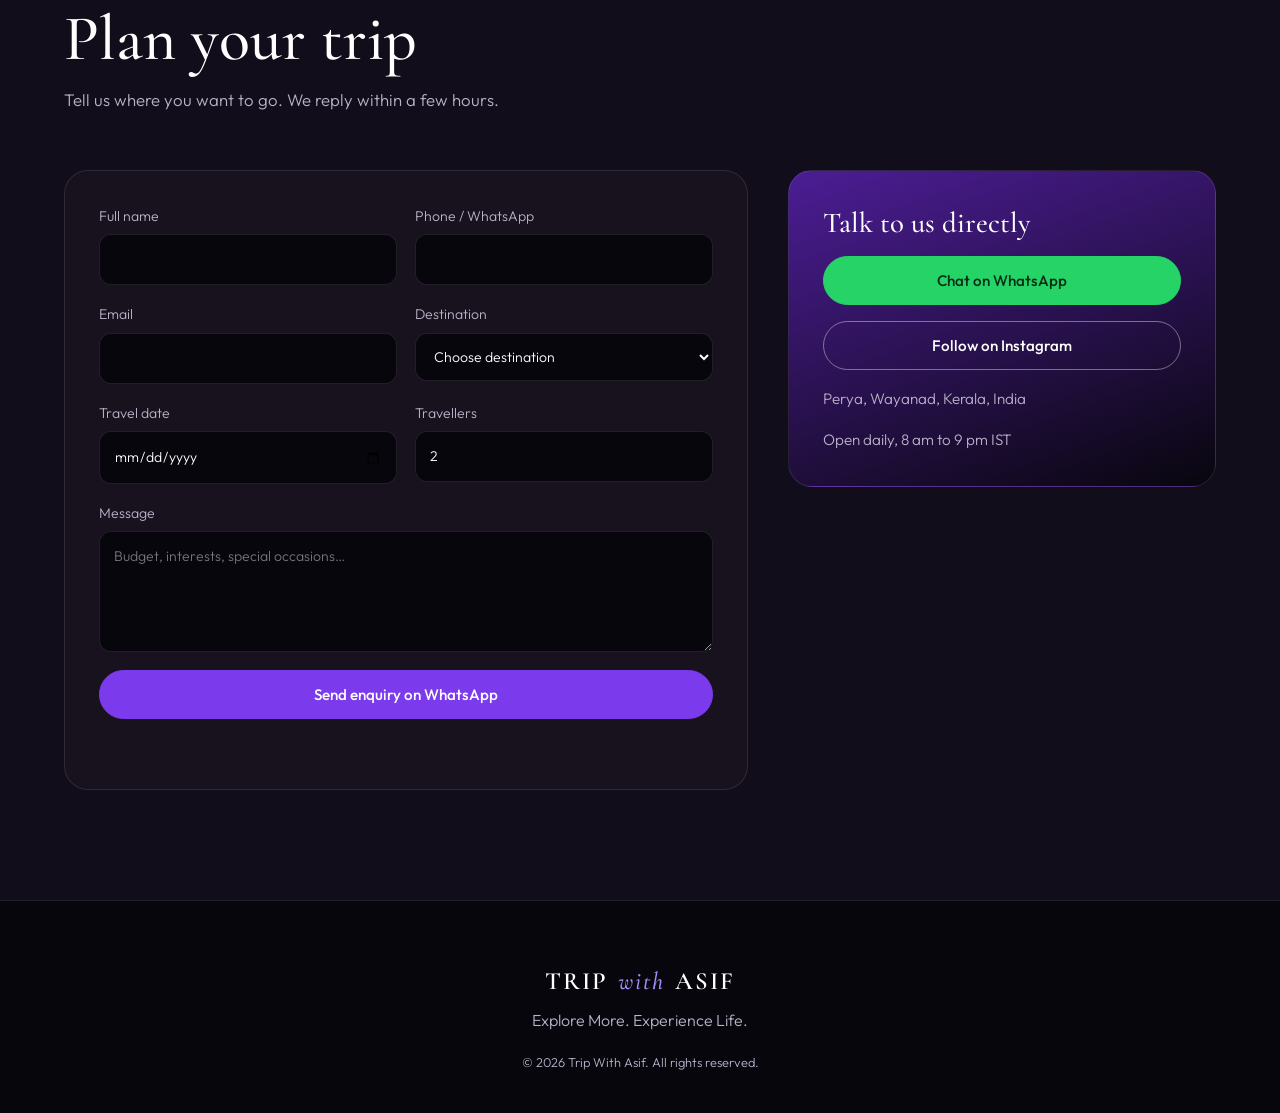
==== commit cc181846: "Add files via upload" ====
--- a/index.html
+++ b/index.html
@@ -1,782 +1,151 @@
-<!DOCTYPE html>
-<html lang="ml">
-<head>
-  <meta charset="UTF-8">
-  <meta name="viewport" content="width=device-width, initial-scale=1">
-  <meta name="theme-color" content="#071a15">
-  <meta name="description" content="Read and listen to the Holy Quran. Explore all 114 Surahs, use the dhikr counter and find the Qibla direction.">
-  <title>Al-Quran | القرآن الكريم</title>
-
-  <link rel="preconnect" href="https://fonts.googleapis.com">
-  <link rel="preconnect" href="https://fonts.gstatic.com" crossorigin>
-  <link href="https://fonts.googleapis.com/css2?family=Amiri:wght@400;700&family=Manrope:wght@400;500;600;700;800&display=swap" rel="stylesheet">
-
-  <style>
-    :root {
-      color-scheme: dark;
-      --bg: #07130f;
-      --surface: #0d211a;
-      --surface-2: #10271e;
-      --surface-3: #16372a;
-      --gold: #dfc17b;
-      --gold-soft: #b99b59;
-      --text: #f2f4ee;
-      --muted: #a5b7ac;
-      --line: rgba(223, 193, 123, .17);
-      --danger: #ffaaa2;
-      --shadow: 0 18px 50px rgba(0, 0, 0, .22);
-      --radius: 20px;
-    }
-
-    * { box-sizing: border-box; }
-    html { scroll-behavior: smooth; }
-    body {
-      margin: 0;
-      min-height: 100vh;
-      color: var(--text);
-      background:
-        radial-gradient(ellipse at 50% -15%, rgba(36, 94, 68, .42), transparent 48%),
-        var(--bg);
-      font-family: "Manrope", Arial, sans-serif;
-    }
-    button, input { font: inherit; }
-    button { cursor: pointer; }
-    button:focus-visible, input:focus-visible {
-      outline: 2px solid var(--gold);
-      outline-offset: 3px;
-    }
-
-    .site-header {
-      border-bottom: 1px solid var(--line);
-      background: rgba(7, 26, 21, .86);
-      backdrop-filter: blur(14px);
-    }
-    .nav, main, footer { width: min(1160px, calc(100% - 36px)); margin-inline: auto; }
-    .nav {
-      min-height: 76px;
-      display: flex;
-      align-items: center;
-      justify-content: space-between;
-      gap: 16px;
-    }
-    .brand {
-      display: flex;
-      align-items: center;
-      gap: 12px;
-      color: var(--gold);
-      font-size: 18px;
-      font-weight: 800;
-      letter-spacing: .08em;
-    }
-    .brand-mark {
-      display: grid;
-      place-items: center;
-      width: 42px;
-      height: 42px;
-      border: 1px solid var(--gold-soft);
-      border-radius: 14px;
-      background: rgba(223, 193, 123, .08);
-      font-family: "Amiri", serif;
-      font-size: 27px;
-    }
-    .nav-arabic { color: var(--muted); font-family: "Amiri", serif; font-size: 21px; }
-
-    .hero {
-      padding: 54px 16px 38px;
-      text-align: center;
-    }
-    .eyebrow {
-      display: inline-flex;
-      align-items: center;
-      gap: 8px;
-      padding: 7px 13px;
-      border: 1px solid var(--line);
-      border-radius: 999px;
-      color: var(--gold);
-      background: rgba(223, 193, 123, .06);
-      font-size: 11px;
-      font-weight: 800;
-      letter-spacing: .16em;
-      text-transform: uppercase;
-    }
-    .hero h1 {
-      margin: 18px 0 8px;
-      color: var(--gold);
-      font-family: "Amiri", serif;
-      font-size: clamp(42px, 7vw, 66px);
-      font-weight: 700;
-      line-height: 1.2;
-    }
-    .hero p { margin: 0; color: #c4d2c9; font-size: 14px; }
-
-    main { padding-bottom: 42px; }
-    .search-wrap { position: relative; margin: 0 0 22px; }
-    .search-icon {
-      position: absolute;
-      top: 50%;
-      left: 17px;
-      color: var(--muted);
-      transform: translateY(-50%);
-      pointer-events: none;
-      font-size: 18px;
-    }
-    .search {
-      width: 100%;
-      min-height: 54px;
-      padding: 14px 18px 14px 48px;
-      color: var(--text);
-      background: rgba(13, 33, 26, .92);
-      border: 1px solid var(--line);
-      border-radius: 15px;
-    }
-    .search::placeholder { color: #81958a; }
-    .search:focus { border-color: var(--gold-soft); outline: none; }
-
-    .layout {
-      display: grid;
-      grid-template-columns: 310px minmax(0, 1fr);
-      gap: 20px;
-      align-items: start;
-    }
-    .panel, .reader, .feature-card {
-      overflow: hidden;
-      border: 1px solid var(--line);
-      border-radius: var(--radius);
-      background: linear-gradient(145deg, rgba(16, 39, 30, .98), rgba(10, 29, 22, .98));
-      box-shadow: var(--shadow);
-    }
-    .panel-heading {
-      display: flex;
-      align-items: center;
-      justify-content: space-between;
-      gap: 10px;
-      padding: 19px 20px;
-      border-bottom: 1px solid var(--line);
-    }
-    .panel-heading h2 { margin: 0; color: var(--gold); font-size: 15px; }
-    .count-pill {
-      padding: 5px 9px;
-      border: 1px solid var(--line);
-      border-radius: 999px;
-      color: var(--muted);
-      font-size: 11px;
-    }
-    #surahList { max-height: 640px; overflow-y: auto; padding: 9px; }
-    #surahList::-webkit-scrollbar { width: 6px; }
-    #surahList::-webkit-scrollbar-thumb { background: #315443; border-radius: 8px; }
-
-    .surah-item {
-      display: flex;
-      width: 100%;
-      align-items: center;
-      gap: 12px;
-      padding: 12px;
-      border: 0;
-      border-radius: 13px;
-      color: var(--text);
-      background: transparent;
-      text-align: left;
-      transition: background .18s ease, transform .18s ease;
-    }
-    .surah-item:hover { background: rgba(255,255,255,.045); }
-    .surah-item.active { background: var(--surface-3); }
-    .surah-number {
-      display: grid;
-      flex: 0 0 36px;
-      width: 36px;
-      height: 36px;
-      place-items: center;
-      border: 1px solid var(--line);
-      border-radius: 11px;
-      color: var(--gold);
-      font-size: 12px;
-      font-weight: 800;
-    }
-    .surah-info { min-width: 0; flex: 1; }
-    .surah-info strong { display: block; overflow: hidden; font-size: 13px; text-overflow: ellipsis; white-space: nowrap; }
-    .surah-info small { display: block; margin-top: 4px; color: var(--muted); font-size: 10px; }
-    .surah-arabic { color: var(--gold); font-family: "Amiri", serif; font-size: 19px; }
-
-    .reader { min-height: 460px; }
-    .welcome, .status { padding: 70px 22px; text-align: center; color: var(--muted); }
-    .welcome-mark { color: var(--gold); font-family: "Amiri", serif; font-size: 58px; }
-    .welcome h2 { margin: 8px 0; color: var(--text); font-size: 21px; }
-    .welcome p { margin: 0; font-size: 13px; }
-    .reader-head {
-      padding: 24px;
-      border-bottom: 1px solid var(--line);
-      background: linear-gradient(120deg, rgba(27, 69, 49, .75), rgba(16, 39, 30, .7));
-    }
-    .reader-topline { display: flex; align-items: flex-start; justify-content: space-between; gap: 12px; }
-    .reader-head h2 { margin: 0; color: var(--gold); font-family: "Amiri", serif; font-size: 30px; }
-    .reader-head p { margin: 5px 0 18px; color: var(--muted); font-size: 12px; }
-    .play-button, .action-button {
-      min-height: 43px;
-      padding: 10px 16px;
-      border: 1px solid rgba(223, 193, 123, .35);
-      border-radius: 12px;
-      color: #fff;
-      background: #1b513b;
-      font-size: 12px;
-      font-weight: 800;
-      transition: background .18s ease, transform .18s ease;
-    }
-    .play-button:hover, .action-button:hover { background: #24694b; transform: translateY(-1px); }
-    .play-button:disabled, .action-button:disabled { opacity: .55; cursor: not-allowed; transform: none; }
-    #verses { padding: 18px 25px 28px; }
-    .section-title {
-      margin: 8px 0 14px;
-      padding-bottom: 10px;
-      border-bottom: 1px solid var(--line);
-      color: var(--gold);
-      font-size: 13px;
-      letter-spacing: .04em;
-    }
-    .bismillah {
-      margin: 12px 0 20px;
-      padding: 16px 8px;
-      border-block: 1px solid rgba(223, 193, 123, .35);
-      color: var(--gold);
-      font-family: "Amiri", serif;
-      font-size: clamp(29px, 4vw, 39px);
-      line-height: 1.8;
-      text-align: center;
-    }
-    .ayah {
-      padding: 16px 2px;
-      border-bottom: 1px solid rgba(255,255,255,.07);
-      color: #f3ead4;
-      direction: rtl;
-      font-family: "Amiri", serif;
-      font-size: clamp(27px, 3.4vw, 36px);
-      line-height: 2.05;
-      text-align: right;
-      overflow-wrap: anywhere;
-    }
-    .ayah:last-child { border-bottom: 0; }
-
-    .features {
-      display: grid;
-      grid-template-columns: repeat(2, minmax(0, 1fr));
-      gap: 20px;
-      margin-top: 22px;
-    }
-    .feature-card { padding: 22px; }
-    .feature-card h2 { margin: 0 0 18px; color: var(--gold); font-size: 16px; }
-    .counter-number {
-      display: block;
-      margin: 8px 0 20px;
-      color: var(--text);
-      font-size: clamp(48px, 7vw, 66px);
-      font-weight: 800;
-      font-variant-numeric: tabular-nums;
-      line-height: 1;
-      text-align: center;
-    }
-    .counter-actions { display: flex; gap: 10px; }
-    .counter-actions .action-button:first-child { flex: 1; min-height: 52px; }
-    .button-quiet { color: var(--muted); background: transparent; border-color: var(--line); }
-    .qibla-layout { display: grid; grid-template-columns: 140px minmax(0,1fr); align-items: center; gap: 20px; }
-    .compass {
-      position: relative;
-      width: 140px;
-      height: 140px;
-      border: 2px solid #45634f;
-      border-radius: 50%;
-      background: radial-gradient(circle, #214b36 0 3px, #0a1a14 4px 100%);
-      box-shadow: inset 0 0 0 8px #0d211a, 0 0 0 5px rgba(223,193,123,.06);
-      transition: transform .2s ease;
-    }
-    .direction { position: absolute; color: var(--muted); font-size: 10px; font-weight: 800; }
-    .north { top: 8px; left: 50%; color: var(--gold); transform: translateX(-50%); }
-    .east { top: 50%; right: 9px; transform: translateY(-50%); }
-    .south { bottom: 8px; left: 50%; transform: translateX(-50%); }
-    .west { top: 50%; left: 9px; transform: translateY(-50%); }
-    .needle {
-      position: absolute;
-      top: 50%; left: 50%;
-      width: 4px; height: 43px;
-      border-radius: 5px;
-      background: var(--gold);
-      box-shadow: 0 0 12px rgba(223,193,123,.6);
-      transform: translate(-50%, -100%) rotate(0deg);
-      transform-origin: 50% 100%;
-    }
-    .needle::before {
-      position: absolute; top: -8px; left: 50%;
-      width: 0; height: 0;
-      border-right: 7px solid transparent;
-      border-bottom: 10px solid var(--gold);
-      border-left: 7px solid transparent;
-      content: ""; transform: translateX(-50%);
-    }
-    .qibla-bearing { margin: 0 0 8px; color: var(--text); font-size: 13px; font-weight: 800; }
-    .qibla-status { min-height: 48px; margin: 0 0 12px; color: var(--muted); font-size: 11px; line-height: 1.6; }
-    .error { color: var(--danger) !important; }
-    .qibla-button { width: 100%; font-size: 11px; }
-
-    footer {
-      padding: 26px 0 34px;
-      border-top: 1px solid var(--line);
-      color: var(--muted);
-      text-align: center;
-      font-size: 11px;
-      line-height: 1.8;
-    }
-    footer .footer-arabic { color: var(--gold); font-family: "Amiri", serif; font-size: 22px; }
-    footer .credit { color: var(--gold-soft); }
-
-    @media (max-width: 820px) {
-      .layout { grid-template-columns: 1fr; }
-      #surahList { max-height: 300px; }
-      .features { grid-template-columns: 1fr; }
-      .hero { padding-top: 42px; }
-    }
-    @media (max-width: 480px) {
-      .nav, main, footer { width: min(100% - 24px, 1160px); }
-      .nav { min-height: 66px; }
-      .brand { font-size: 15px; }
-      .brand-mark { width: 37px; height: 37px; }
-      .nav-arabic { font-size: 18px; }
-      .hero { padding: 38px 8px 28px; }
-      .hero p { font-size: 12px; }
-      .reader-head { padding: 19px; }
-      #verses { padding: 14px 17px 22px; }
-      .qibla-layout { grid-template-columns: 1fr; justify-items: center; }
-      .qibla-details { width: 100%; }
-      .feature-card { padding: 19px; }
-    }
-  </style>
-</head>
-
-<body>
-  <header class="site-header">
-    <nav class="nav" aria-label="Main navigation">
-      <div class="brand"><span class="brand-mark">۞</span><span>AL-QURAN</span></div>
-      <div class="nav-arabic" lang="ar" dir="rtl">القرآن الكريم</div>
-    </nav>
-  </header>
-
-  <section class="hero">
-    <span class="eyebrow">The Noble Quran</span>
-    <h1 lang="ar" dir="rtl">الْقُرْآنُ الْكَرِيمُ</h1>
-    <p>Read · Listen · Reflect · Remember</p>
-  </section>
-
-  <main>
-    <div class="search-wrap">
-      <span class="search-icon" aria-hidden="true">⌕</span>
-      <input class="search" id="search" type="search" placeholder="സൂറത്ത് തിരയുക · Search Surah..." aria-label="Search Surah">
-    </div>
-
-    <div class="layout">
-      <aside class="panel" aria-label="Surah list">
-        <div class="panel-heading">
-          <h2>സൂറത്തുകൾ · Surahs</h2>
-          <span class="count-pill" id="surahCount">114 Surahs</span>
-        </div>
-        <div id="surahList"><div class="status">സൂറത്തുകൾ ലഭിക്കുന്നു...</div></div>
-      </aside>
-
-      <section class="reader" id="reader" aria-live="polite">
-        <div class="welcome">
-          <div class="welcome-mark">۞</div>
-          <h2>Welcome to Al-Quran</h2>
-          <p>വായിക്കാൻ ഒരു സൂറത്ത് തിരഞ്ഞെടുക്കുക</p>
-        </div>
-      </section>
-    </div>
-
-    <section class="features" aria-label="Islamic tools">
-      <article class="feature-card">
-        <h2>📿 ദിക്റ് കൗണ്ടർ</h2>
-        <output class="counter-number" id="dhikrCount" aria-live="polite">0</output>
-        <div class="counter-actions">
-          <button class="action-button" id="dhikrIncrement" type="button">എണ്ണം കൂട്ടുക +</button>
-          <button class="action-button button-quiet" id="dhikrReset" type="button">Reset</button>
-        </div>
-      </article>
-
-      <article class="feature-card">
-        <h2>🧭 ഖിബ്‌ല ദിശ</h2>
-        <div class="qibla-layout">
-          <div class="compass" id="compassDial" role="img" aria-label="Compass; direction not yet available">
-            <span class="direction north">N</span>
-            <span class="direction east">E</span>
-            <span class="direction south">S</span>
-            <span class="direction west">W</span>
-            <span class="needle" id="qiblaNeedle" hidden></span>
-          </div>
-          <div class="qibla-details">
-            <p class="qibla-bearing" id="qiblaBearing">Qibla bearing: --</p>
-            <p class="qibla-status" id="qiblaStatus">Location and compass permission are needed.</p>
-            <button class="action-button qibla-button" id="qiblaButton" type="button">Find Qibla direction</button>
-          </div>
-        </div>
-      </article>
-    </section>
-  </main>
-
-  <footer>
-    <div class="footer-arabic" lang="ar" dir="rtl">القرآن الكريم</div>
-    <div>Read the Quran with peace and understanding.</div>
-    <div class="credit">Developed by Muhammed Irfan Eranhikkal</div>
-  </footer>
-
-  <script>
-    "use strict";
-
-    const API = "https://api.alquran.cloud/v1";
-    const AUDIO_BASE = "https://cdn.islamic.network/quran/audio-surah/128/ar.alafasy";
-
-    const MALAYALAM_SURAH_NAMES = [
-      "അൽ ഫാത്തിഹ", "അൽ ബഖറ", "ആലു ഇംറാൻ", "അന്നിസാഅ്", "അൽ മാഇദ", "അൽ അൻആം",
-      "അൽ അഅ്റാഫ്", "അൽ അൻഫാൽ", "അത്തൗബ", "യൂനുസ്", "ഹൂദ്", "യൂസുഫ്", "അർറഅദ്",
-      "ഇബ്രാഹീം", "അൽ ഹിജ്ർ", "അന്നഹ്ൽ", "അൽ ഇസ്റാഅ്", "അൽ കഹ്ഫ്", "മർയം", "ത്വാഹാ",
-      "അൽ അമ്പിയാഅ്", "അൽ ഹജ്ജ്", "അൽ മുഅ്മിനൂൻ", "അന്നൂർ", "അൽ ഫുർഖാൻ",
-      "അശ്ശുഅറാഅ്", "അന്നംൽ", "അൽ ഖസസ്", "അൽ അൻകബൂത്", "അർറൂം", "ലുഖ്മാൻ",
-      "അസ്സജ്ദ", "അൽ അഹ്സാബ്", "സബഅ്", "ഫാത്വിർ", "യാസീൻ", "അസ്സാഫ്ഫാത്ത്", "സ്വാദ്",
-      "അസ്‌സുമർ", "ഗാഫിർ", "ഫുസ്സിലത്ത്", "അശ്ശൂറാ", "അസ്‌സുഖ്റുഫ്", "അദ് ദുഖാൻ",
-      "അൽ ജാഥിയ", "അൽ അഹ്ഖാഫ്", "മുഹമ്മദ്", "അൽ ഫത്‌ഹ്", "അൽ ഹുജുറാത്ത്", "ഖാഫ്",
-      "അദ് ദാരിയാത്ത്", "അത്തൂർ", "അന്നജ്മ്", "അൽ ഖമർ", "അർറഹ്മാൻ", "അൽ വാഖിഅ",
-      "അൽ ഹദീദ്", "അൽ മുജാദില", "അൽ ഹശ്ർ", "അൽ മുംതഹിന", "അസ്സ്വഫ്ഫ്", "അൽ ജുമുഅ",
-      "അൽ മുനാഫിഖൂൻ", "അത്തഗാബുൻ", "അത്തലാഖ്", "അത്തഹ്‌രീം", "അൽ മുൽക്ക്",
-      "അൽ ഖലം", "അൽ ഹാഖ്ഖ", "അൽ മആരിജ്", "നൂഹ്", "അൽ ജിന്ന്", "അൽ മുജമ്മിൽ",
-      "അൽ മുദ്ദസ്സിർ", "അൽ ഖിയാമ", "അൽ ഇൻസാൻ", "അൽ മുർസലാത്ത്", "അന്നബഅ്",
-      "അന്നാസിആത്ത്", "അബസ", "അത്തക്വീർ", "അൽ ഇൻഫിതാർ", "അൽ മുത്വഫ്ഫിഫീൻ",
-      "അൽ ഇൻശിഖാഖ്", "അൽ ബുറൂജ്", "അത്ത്വാരിഖ്", "അൽ അഅ്ലാ", "അൽ ഗാശിയ", "അൽ ഫജ്ർ",
-      "അൽ ബലദ്", "അശ്ശംസ്", "അൽ ലൈൽ", "അദ്ദുഹാ", "അശ്ശർഹ്", "അത്തീൻ", "അൽ അലഖ്",
-      "അൽ ഖദ്ർ", "അൽ ബയ്യിന", "അസ്‌സൽസല", "അൽ ആദിയാത്ത്", "അൽ ഖാരിഅ", "അത്തകാസുർ",
-      "അൽ അസ്റ്", "അൽ ഹുമസ", "അൽ ഫീൽ", "ഖുറൈശ്", "അൽ മാഊൻ", "അൽ കൗസർ",
-      "അൽ കാഫിറൂൻ", "അന്നസ്വർ", "അൽ ലഹബ്", "അൽ ഇഖ്‌ലാസ്", "അൽ ഫലഖ്", "അന്നാസ്"
-    ];
-
-    const $ = (id) => document.getElementById(id);
-    const list = $("surahList");
-    const reader = $("reader");
-    const searchInput = $("search");
-    let surahs = [];
-    let currentSurahNumber = null;
-    let audioPlayer = null;
-    let audioButton = null;
-    let loadToken = 0;
-
-    function getMalayalamName(surah) {
-      return MALAYALAM_SURAH_NAMES[surah.number - 1] || surah.englishName;
-    }
-
-    async function api(path) {
-      const response = await fetch(API + path);
-      if (!response.ok) throw new Error("Network error: " + response.status);
-      const result = await response.json();
-      if (result.code !== 200) throw new Error(result.status || "API error");
-      return result.data;
-    }
-
-    function stopAudio() {
-      if (audioPlayer) {
-        audioPlayer.pause();
-        audioPlayer.currentTime = 0;
-        audioPlayer = null;
-      }
-      if (audioButton) audioButton.textContent = "▶ Play Full Surah";
-      audioButton = null;
-    }
-
-    function renderSurahs(items) {
-      list.replaceChildren();
-      $("surahCount").textContent = `${items.length} ${items.length === 1 ? "Surah" : "Surahs"}`;
-
-      if (!items.length) {
-        const empty = document.createElement("div");
-        empty.className = "status";
-        empty.textContent = "സൂറത്ത് കണ്ടെത്താനായില്ല · No Surah found.";
-        list.appendChild(empty);
-        return;
-      }
-
-      items.forEach((surah) => {
-        const button = document.createElement("button");
-        button.type = "button";
-        button.className = "surah-item" + (currentSurahNumber === surah.number ? " active" : "");
-        button.setAttribute("aria-pressed", String(currentSurahNumber === surah.number));
-
-        const number = document.createElement("span");
-        number.className = "surah-number";
-        number.textContent = surah.number;
-
-        const info = document.createElement("span");
-        info.className = "surah-info";
-        const name = document.createElement("strong");
-        name.textContent = getMalayalamName(surah);
-        const details = document.createElement("small");
-        details.textContent = `${surah.englishName} · ${surah.numberOfAyahs} Ayahs`;
-        info.append(name, details);
-
-        const arabicName = document.createElement("span");
-        arabicName.className = "surah-arabic";
-        arabicName.lang = "ar";
-        arabicName.dir = "rtl";
-        arabicName.textContent = surah.name;
-
-        button.append(number, info, arabicName);
-        button.addEventListener("click", () => loadSurah(surah.number));
-        list.appendChild(button);
-      });
-    }
-
-    function showStatus(message, isError = false) {
-      reader.replaceChildren();
-      const status = document.createElement("div");
-      status.className = "status" + (isError ? " error" : "");
-      status.textContent = message;
-      reader.appendChild(status);
-    }
-
-    function playFullSurah(number, button) {
-      if (audioPlayer && audioButton === button && !audioPlayer.paused) {
-        audioPlayer.pause();
-        button.textContent = "▶ Play Full Surah";
-        return;
-      }
-
-      stopAudio();
-      audioPlayer = new Audio(`${AUDIO_BASE}/${number}.mp3`);
-      audioButton = button;
-      button.textContent = "Ⅱ Pause Surah";
-
-      audioPlayer.addEventListener("ended", () => {
-        button.textContent = "▶ Play Full Surah";
-        audioPlayer = null;
-        audioButton = null;
-      }, { once: true });
-
-      audioPlayer.addEventListener("error", () => {
-        button.textContent = "▶ Play Full Surah";
-        audioPlayer = null;
-        audioButton = null;
-        alert("Audio could not be loaded. Please check your internet connection.");
-      }, { once: true });
-
-      audioPlayer.play().catch(() => {
-        button.textContent = "▶ Play Full Surah";
-        audioPlayer = null;
-        audioButton = null;
-        alert("Audio playback failed. Please try again.");
-      });
-    }
-
-    async function loadSurah(number) {
-      const surah = surahs.find(item => item.number === number);
-      if (!surah) return;
-
-      const token = ++loadToken;
-      currentSurahNumber = number;
-      stopAudio();
-      renderSurahs(surahs);
-      showStatus("സൂറത്ത് ലഭിക്കുന്നു... · Loading Surah");
-
-      try {
-        const data = await api(`/surah/${number}/editions/quran-uthmani`);
-        if (token !== loadToken) return;
-
-        const arabic = Array.isArray(data)
-          ? data.find(item => item.edition && item.edition.identifier === "quran-uthmani") || data[0]
-          : data;
-
-        if (!arabic || !Array.isArray(arabic.ayahs)) {
-          throw new Error("Quran text is unavailable.");
-        }
-
-        reader.replaceChildren();
-
-        const header = document.createElement("div");
-        header.className = "reader-head";
-
-        const title = document.createElement("h2");
-        title.textContent = `${getMalayalamName(surah)} · ${surah.name}`;
-        const meta = document.createElement("p");
-        meta.textContent = `${surah.englishName} · ${surah.revelationType} · ${surah.numberOfAyahs} Ayahs`;
-        const play = document.createElement("button");
-        play.type = "button";
-        play.className = "play-button";
-        play.textContent = "▶ Play Full Surah";
-        play.addEventListener("click", () => playFullSurah(number, play));
-        header.append(title, meta, play);
-
-        const verses = document.createElement("div");
-        verses.id = "verses";
-        const sectionTitle = document.createElement("h3");
-        sectionTitle.className = "section-title";
-        sectionTitle.textContent = "القرآن الكريم · Arabic Quran";
-        verses.appendChild(sectionTitle);
-
-        const bismillah = "بِسْمِ اللَّهِ الرَّحْمَٰنِ الرَّحِيمِ";
-        if (number !== 1 && number !== 9) {
-          const bismillahLine = document.createElement("div");
-          bismillahLine.className = "bismillah";
-          bismillahLine.lang = "ar";
-          bismillahLine.dir = "rtl";
-          bismillahLine.textContent = bismillah;
-          verses.appendChild(bismillahLine);
-        }
-
-        arabic.ayahs.forEach((ayah) => {
-          const line = document.createElement("div");
-          line.className = "ayah";
-          line.lang = "ar";
-          line.dir = "rtl";
-          line.textContent = `${ayah.text} ۞`;
-          verses.appendChild(line);
-        });
-
-        reader.append(header, verses);
-        reader.scrollIntoView({ behavior: "smooth", block: "start" });
-      } catch (error) {
-        if (token !== loadToken) return;
-        console.error("Surah loading failed:", error);
-        showStatus("സൂറത്ത് ലോഡ് ചെയ്യാൻ കഴിഞ്ഞില്ല. ഇന്റർനെറ്റ് പരിശോധിച്ച് വീണ്ടും ശ്രമിക്കുക.", true);
-      }
-    }
-
-    searchInput.addEventListener("input", () => {
-      const query = searchInput.value.trim().toLocaleLowerCase();
-      const filtered = surahs.filter(surah =>
-        String(surah.number).includes(query) ||
-        getMalayalamName(surah).toLocaleLowerCase().includes(query) ||
-        surah.englishName.toLocaleLowerCase().includes(query) ||
-        surah.englishNameTranslation.toLocaleLowerCase().includes(query) ||
-        surah.name.includes(query)
-      );
-      renderSurahs(filtered);
-    });
-
-    // Dhikr counter: the count is saved on this device.
-    let dhikrCount = 0;
-    try {
-      dhikrCount = Math.max(0, Number.parseInt(localStorage.getItem("alquran-dhikr-count") || "0", 10) || 0);
-    } catch (_) { /* Storage may be unavailable in private browsing. */ }
-    $("dhikrCount").textContent = String(dhikrCount);
-
-    function saveDhikrCount() {
-      $("dhikrCount").textContent = String(dhikrCount);
-      try { localStorage.setItem("alquran-dhikr-count", String(dhikrCount)); } catch (_) {}
-    }
-    $("dhikrIncrement").addEventListener("click", () => {
-      dhikrCount += 1;
-      saveDhikrCount();
-    });
-    $("dhikrReset").addEventListener("click", () => {
-      dhikrCount = 0;
-      saveDhikrCount();
-    });
-
-    // Qibla direction calculation.
-    let qiblaBearing = null;
-    let compassHeading = null;
-    let orientationHandler = null;
-
-    function calculateQibla(latitude, longitude) {
-      const kaabaLat = 21.4225 * Math.PI / 180;
-      const kaabaLon = 39.8262 * Math.PI / 180;
-      const userLat = latitude * Math.PI / 180;
-      const deltaLon = kaabaLon - longitude * Math.PI / 180;
-      const y = Math.sin(deltaLon);
-      const x = Math.cos(userLat) * Math.tan(kaabaLat) - Math.sin(userLat) * Math.cos(deltaLon);
-      return (Math.atan2(y, x) * 180 / Math.PI + 360) % 360;
-    }
-
-    function updateCompass() {
-      if (qiblaBearing === null) return;
-      $("qiblaNeedle").hidden = false;
-      $("qiblaNeedle").style.transform =
-        `translate(-50%, -100%) rotate(${qiblaBearing}deg)`;
-      $("compassDial").style.transform = compassHeading === null ? "" : `rotate(${-compassHeading}deg)`;
-      $("compassDial").setAttribute("aria-label", `Qibla direction ${Math.round(qiblaBearing)} degrees from north`);
-    }
-
-    function setQiblaMessage(message, isError = false) {
-      $("qiblaStatus").textContent = message;
-      $("qiblaStatus").classList.toggle("error", isError);
-    }
-
-    function startCompass() {
-      if (!("DeviceOrientationEvent" in window)) {
-        setQiblaMessage("ഈ ഉപകരണത്തിൽ compass sensor ലഭ്യമല്ല. Bearing കാണിച്ചിരിക്കുന്നു; arrow കൃത്യമായി തിരിയണമെന്നില്ല.");
-        return;
-      }
-
-      const addListener = () => {
-        orientationHandler = (event) => {
-          let heading = null;
-          if (Number.isFinite(event.webkitCompassHeading)) {
-            heading = event.webkitCompassHeading;
-          } else if (Number.isFinite(event.alpha) && event.absolute === true) {
-            heading = (360 - event.alpha) % 360;
-          }
-          if (heading !== null) {
-            compassHeading = (heading + 360) % 360;
-            updateCompass();
-          }
-        };
-        window.addEventListener("deviceorientation", orientationHandler);
-        window.addEventListener("deviceorientationabsolute", orientationHandler);
-      };
-
-      if (typeof DeviceOrientationEvent.requestPermission === "function") {
-        DeviceOrientationEvent.requestPermission()
-          .then(permission => {
-            if (permission === "granted") addListener();
-            else setQiblaMessage("Compass permission അനുവദിച്ചില്ല. Bearing മാത്രം കാണിക്കും.");
-          })
-          .catch(() => setQiblaMessage("Compass access ലഭിച്ചില്ല. Bearing മാത്രം കാണിക്കും."));
-      } else {
-        addListener();
-      }
-    }
-
-    $("qiblaButton").addEventListener("click", () => {
-      if (!navigator.geolocation) {
-        setQiblaMessage("ഈ browser location support ചെയ്യുന്നില്ല.", true);
-        return;
-      }
-      const button = $("qiblaButton");
-      button.disabled = true;
-      button.textContent = "Finding direction...";
-      setQiblaMessage("Location permission അനുവദിക്കുക...");
-      navigator.geolocation.getCurrentPosition(position => {
-        qiblaBearing = calculateQibla(position.coords.latitude, position.coords.longitude);
-        $("qiblaBearing").textContent = `Qibla bearing: ${Math.round(qiblaBearing)}° from north`;
-        setQiblaMessage("Location ലഭിച്ചു. Compass calibrate ചെയ്യുക.");
-        updateCompass();
-        startCompass();
-        button.disabled = false;
-        button.textContent = "Refresh Qibla direction";
-      }, error => {
-        const message = error.code === error.PERMISSION_DENIED
-          ? "Location permission അനുവദിച്ചില്ല. Browser settings-ൽ location അനുവദിക്കുക."
-          : "Location ലഭിച്ചില്ല. വീണ്ടും ശ്രമിക്കുക.";
-        setQiblaMessage(message, true);
-        button.disabled = false;
-        button.textContent = "Try again";
-      }, { enableHighAccuracy: true, timeout: 15000, maximumAge: 60000 });
-    });
-
-    async function init() {
-      try {
-        surahs = await api("/surah");
-        if (!Array.isArray(surahs) || surahs.length !== 114) {
-          throw new Error("Unexpected Surah list response.");
-        }
-        renderSurahs(surahs);
-      } catch (error) {
-        console.error("Initialization failed:", error);
-        showStatus("സൂറത്തുകൾ ലോഡ് ചെയ്യാൻ കഴിഞ്ഞില്ല. ഇന്റർനെറ്റ് പരിശോധിച്ച് പേജ് refresh ചെയ്യുക.", true);
-        list.innerHTML = '<div class="status error">Unable to load Surahs. Please refresh the page.</div>';
-      }
-    }
-
-    init();
-  </script>
-</body>
-</html>
+<!DOCTYPE html>
+<html lang="en">
+<head>
+<meta charset="UTF-8">
+<meta name="viewport" content="width=device-width, initial-scale=1">
+<title>TRIP WITH ASIF | Explore More. Experience Life.</title>
+<meta name="description" content="Curated journeys across Kerala and the world. Plan your next trip with Asif.">
+<link rel="preconnect" href="https://fonts.googleapis.com">
+<link rel="preconnect" href="https://fonts.gstatic.com" crossorigin>
+<link href="https://fonts.googleapis.com/css2?family=Cormorant+Garamond:ital,wght@0,500;0,600;1,500&family=Outfit:wght@300;400;500;600&display=swap" rel="stylesheet">
+<link rel="stylesheet" href="style.css">
+</head>
+<body>
+
+<header class="nav" id="nav">
+  <a href="#home" class="logo">TRIP <em>with</em> ASIF</a>
+  <nav id="menu" aria-label="Main">
+    <a href="#home">Home</a>
+    <a href="#destinations">Destinations</a>
+    <a href="#packages">Packages</a>
+    <a href="#kerala">Explore Kerala</a>
+    <a href="#experiences">Experiences</a>
+    <a href="#gallery">Gallery</a>
+    <a href="#about">About</a>
+    <a href="#contact" class="btn-sm">Contact</a>
+  </nav>
+  <button class="burger" id="burger" aria-label="Open menu" aria-expanded="false"><span></span><span></span></button>
+</header>
+
+<main>
+<section class="hero" id="home">
+  <div class="hero-bg" data-img="hero"></div>
+  <div class="hero-in">
+    <p class="kicker">Journeys curated by Asif</p>
+    <h1>Explore More.<br>Experience Life.</h1>
+    <p class="lead">From the tea hills of Munnar to the fjord-bright lakes of Switzerland, we plan trips that feel personal, unhurried and unforgettable.</p>
+    <div class="hero-cta">
+      <a href="#destinations" class="btn">See destinations</a>
+      <a href="#contact" class="btn ghost">Plan my trip</a>
+    </div>
+  </div>
+  <ul class="hero-stats">
+    <li><b>8</b> signature destinations</li>
+    <li><b>1,200+</b> travellers hosted</li>
+    <li><b>24/7</b> WhatsApp support</li>
+  </ul>
+</section>
+
+<section class="sec" id="destinations">
+  <div class="head"><h2>Destinations</h2><p>Eight places we know well. Tap any card for the full picture.</p></div>
+  <div class="dest-grid" id="destGrid"></div>
+</section>
+
+<section class="sec dark" id="packages">
+  <div class="head"><h2>Travel Packages</h2><p>Flights, stays, transfers and guides handled. Prices are per person, twin sharing.</p></div>
+  <div class="pkg-grid" id="pkgGrid"></div>
+</section>
+
+<section class="sec" id="kerala">
+  <div class="head"><h2>Explore Kerala</h2><p>God’s Own Country, seen the way locals love it.</p></div>
+  <div class="kerala" id="keralaGrid"></div>
+</section>
+
+<section class="sec dark" id="experiences">
+  <div class="head"><h2>Experiences</h2><p>The moments people bring home with them.</p></div>
+  <div class="exp-grid" id="expGrid"></div>
+</section>
+
+<section class="sec" id="gallery">
+  <div class="head"><h2>Gallery</h2><p>A few frames from the road.</p></div>
+  <div class="gallery" id="galleryGrid"></div>
+</section>
+
+<section class="sec about" id="about">
+  <div class="about-img" data-img="about"></div>
+  <div class="about-txt">
+    <h2>About Us</h2>
+    <p>TRIP WITH ASIF began with one idea: travel should feel like a trip with a friend who knows the way. Based in Kerala, we plan small-group and private journeys across India and the world, with honest pricing and a real person on the other end of every message.</p>
+    <p>No call-centre scripts. No hidden extras. Just routes we have walked ourselves.</p>
+    <ul class="pillars">
+      <li><b>Personal</b>Every itinerary is built around you.</li>
+      <li><b>Transparent</b>One price, clearly itemised.</li>
+      <li><b>Supported</b>Reach us any hour, on WhatsApp.</li>
+    </ul>
+  </div>
+</section>
+
+<section class="sec dark contact" id="contact">
+  <div class="head"><h2>Plan your trip</h2><p>Tell us where you want to go. We reply within a few hours.</p></div>
+  <div class="contact-wrap">
+    <form id="enquiry" novalidate>
+      <label>Full name<input name="name" required autocomplete="name"></label>
+      <label>Phone / WhatsApp<input name="phone" type="tel" required autocomplete="tel"></label>
+      <label>Email<input name="email" type="email" autocomplete="email"></label>
+      <label>Destination
+        <select name="dest" id="destSelect" required></select>
+      </label>
+      <label>Travel date<input name="date" type="date"></label>
+      <label>Travellers<input name="pax" type="number" min="1" value="2"></label>
+      <label class="full">Message<textarea name="msg" rows="4" placeholder="Budget, interests, special occasions…"></textarea></label>
+      <button class="btn full" type="submit">Send enquiry on WhatsApp</button>
+      <p class="note" id="formNote" role="status"></p>
+    </form>
+    <aside class="reach">
+      <h3>Talk to us directly</h3>
+      <a class="btn wa" id="waLink" target="_blank" rel="noopener">Chat on WhatsApp</a>
+      <a class="btn ghost" id="igLink" target="_blank" rel="noopener">Follow on Instagram</a>
+      <p>Perya, Wayanad, Kerala, India</p>
+      <p>Open daily, 8 am to 9 pm IST</p>
+    </aside>
+  </div>
+</section>
+</main>
+
+<footer>
+  <div class="logo">TRIP <em>with</em> ASIF</div>
+  <p>Explore More. Experience Life.</p>
+  <small>© <span id="yr"></span> Trip With Asif. All rights reserved.</small>
+</footer>
+
+<a class="wa-float" id="waFloat" target="_blank" rel="noopener" aria-label="WhatsApp">
+  <svg viewBox="0 0 24 24" width="28" height="28" fill="#fff"><path d="M12 2a10 10 0 0 0-8.6 15.1L2 22l5-1.3A10 10 0 1 0 12 2Zm5.2 14.2c-.2.6-1.300 1.200-1.800 1.200-.5.100-1 .2-3.300-.7-2.800-1.200-4.600-4-4.700-4.200-.1-.2-1.100-1.500-1.100-2.800s.7-2 1-2.300c.2-.3.500-.3.700-.3h.5c.2 0 .4 0 .6.500l.8 1.900c.1.200.1.400 0 .6l-.4.600-.3.400c-.1.200-.3.400-.1.700.2.300.8 1.300 1.700 2.100 1.200 1 2.100 1.300 2.400 1.500.3.100.5.100.7-.1l.9-1.100c.2-.3.400-.2.700-.1l1.800.9c.3.100.5.200.5.300.1.200.1.800-.1 1.400Z"/></svg>
+</a>
+
+<div class="modal" id="modal" aria-hidden="true" role="dialog" aria-modal="true" aria-labelledby="mTitle">
+  <div class="modal-box">
+    <button class="close" data-close aria-label="Close">&times;</button>
+    <div class="m-img" id="mImg"></div>
+    <div class="m-body">
+      <h3 id="mTitle"></h3>
+      <p class="m-meta" id="mMeta"></p>
+      <p id="mDesc"></p>
+      <ul id="mList"></ul>
+      <div class="m-actions">
+        <a class="btn" href="#contact" id="mEnquire" data-close>Enquire about this trip</a>
+        <a class="btn ghost" id="mWa" target="_blank" rel="noopener">WhatsApp</a>
+      </div>
+    </div>
+  </div>
+</div>
+
+<div class="modal lightbox" id="lightbox" aria-hidden="true" role="dialog" aria-modal="true">
+  <button class="close" data-close aria-label="Close">&times;</button>
+  <button class="lb-nav prev" id="lbPrev" aria-label="Previous">&#8249;</button>
+  <div class="lb-img" id="lbImg"></div>
+  <button class="lb-nav next" id="lbNext" aria-label="Next">&#8250;</button>
+</div>
+
+<script src="script.js"></script>
+</body>
+</html>
--- a/style.css
+++ b/style.css
@@ -0,0 +1,187 @@
+:root{
+  --black:#08060d; --ink:#110d1a; --card:#18121f; --purple:#7c3aed; --violet:#a78bfa; --deep:#4c1d95;
+  --white:#fff; --mute:#b9b2c9; --line:rgba(255,255,255,.1);
+  --serif:'Cormorant Garamond',Georgia,serif; --sans:'Outfit',system-ui,sans-serif;
+}
+*{box-sizing:border-box;margin:0;padding:0}
+html{scroll-behavior:smooth;scroll-padding-top:70px}
+body{background:var(--black);color:var(--white);font-family:var(--sans);font-weight:300;line-height:1.65;overflow-x:hidden}
+img{max-width:100%;display:block}
+a{color:inherit;text-decoration:none}
+ul{list-style:none}
+:focus-visible{outline:2px solid var(--violet);outline-offset:3px}
+
+/* image slot with graceful fallback */
+.img{background:linear-gradient(135deg,var(--deep),var(--black));background-size:cover;background-position:center}
+
+/* nav */
+.nav{position:fixed;inset:0 0 auto;z-index:50;display:flex;align-items:center;justify-content:space-between;padding:18px 5vw;transition:.4s}
+.nav.solid{background:rgba(8,6,13,.9);backdrop-filter:blur(14px);padding:12px 5vw;border-bottom:1px solid var(--line)}
+.logo{font-family:var(--serif);font-size:1.55rem;font-weight:600;letter-spacing:.08em}
+.logo em{font-style:italic;color:var(--violet);font-weight:500;margin:0 .1em}
+#menu{display:flex;gap:28px;align-items:center;font-size:.92rem}
+#menu a{position:relative;opacity:.85;transition:.3s}
+#menu a:hover,#menu a.active{opacity:1;color:var(--violet)}
+.btn-sm{border:1px solid var(--purple);padding:8px 20px;border-radius:40px}
+.btn-sm:hover{background:var(--purple);color:#fff!important}
+.burger{display:none;background:none;border:0;width:34px;height:34px;position:relative;cursor:pointer}
+.burger span{position:absolute;left:5px;right:5px;height:2px;background:#fff;transition:.3s}
+.burger span:first-child{top:12px}.burger span:last-child{top:20px}
+.burger.open span:first-child{top:16px;transform:rotate(45deg)}
+.burger.open span:last-child{top:16px;transform:rotate(-45deg)}
+
+/* buttons */
+.btn{display:inline-block;background:var(--purple);color:#fff;padding:14px 32px;border-radius:40px;border:1px solid var(--purple);font:500 .95rem var(--sans);cursor:pointer;transition:.3s;text-align:center}
+.btn:hover{background:var(--deep);border-color:var(--deep);transform:translateY(-2px)}
+.btn.ghost{background:transparent;border-color:rgba(255,255,255,.4)}
+.btn.ghost:hover{background:#fff;color:var(--black);border-color:#fff}
+.btn.wa{background:#25d366;border-color:#25d366;color:#052e16}
+.btn.wa:hover{background:#1ebe5b}
+
+/* hero */
+.hero{position:relative;min-height:100svh;display:flex;flex-direction:column;justify-content:center;padding:120px 5vw 140px;isolation:isolate}
+.hero-bg{position:absolute;inset:0;z-index:-2;background-size:cover;background-position:center;animation:drift 22s ease-in-out infinite alternate}
+.hero::after{content:"";position:absolute;inset:0;z-index:-1;background:linear-gradient(100deg,rgba(8,6,13,.92) 15%,rgba(8,6,13,.45) 60%,rgba(76,29,149,.35))}
+@keyframes drift{to{transform:scale(1.1)}}
+.hero-in{max-width:780px;animation:rise 1.1s .2s both}
+@keyframes rise{from{opacity:0;transform:translateY(40px)}}
+.kicker{color:var(--violet);letter-spacing:.18em;font-size:.85rem;margin-bottom:18px}
+h1{font-family:var(--serif);font-weight:500;font-size:clamp(3rem,9vw,7rem);line-height:.98;letter-spacing:-.01em}
+.lead{max-width:540px;margin:26px 0 36px;font-size:1.1rem;color:#e6e1f2}
+.hero-cta{display:flex;gap:14px;flex-wrap:wrap}
+.hero-stats{position:absolute;left:5vw;right:5vw;bottom:34px;display:flex;gap:clamp(20px,5vw,70px);flex-wrap:wrap;border-top:1px solid var(--line);padding-top:20px;color:var(--mute);font-size:.9rem}
+.hero-stats b{font:500 1.8rem var(--serif);color:#fff;margin-right:8px}
+
+/* sections */
+.sec{padding:110px 5vw}
+.sec.dark{background:var(--ink)}
+.head{max-width:640px;margin-bottom:56px}
+h2{font-family:var(--serif);font-weight:500;font-size:clamp(2.4rem,5vw,4rem);line-height:1.05}
+.head p{color:var(--mute);margin-top:14px;font-size:1.05rem}
+.reveal{opacity:0;transform:translateY(30px);transition:opacity .8s,transform .8s}
+.reveal.in{opacity:1;transform:none}
+
+/* destinations: first card wide for rhythm */
+.dest-grid{display:grid;grid-template-columns:repeat(4,1fr);gap:18px}
+.dest{position:relative;aspect-ratio:3/4;border-radius:20px;overflow:hidden;cursor:pointer;border:0;color:#fff;text-align:left;font:inherit;padding:0}
+.dest:nth-child(1),.dest:nth-child(6){grid-column:span 2;aspect-ratio:auto}
+.dest .img{position:absolute;inset:0;transition:transform .8s}
+.dest:hover .img{transform:scale(1.08)}
+.dest::after{content:"";position:absolute;inset:0;background:linear-gradient(to top,rgba(8,6,13,.92),transparent 60%)}
+.dest div.t{position:absolute;z-index:2;left:22px;right:22px;bottom:20px}
+.dest h3{font:500 1.9rem var(--serif)}
+.dest span{font-size:.85rem;color:var(--violet)}
+
+/* packages */
+.pkg-grid{display:grid;grid-template-columns:repeat(auto-fit,minmax(270px,1fr));gap:24px}
+.pkg{background:var(--card);border:1px solid var(--line);border-radius:22px;overflow:hidden;display:flex;flex-direction:column;transition:.4s}
+.pkg:hover{border-color:var(--purple);transform:translateY(-6px);box-shadow:0 20px 50px rgba(124,58,237,.2)}
+.pkg .img{height:210px;position:relative}
+.tag{position:absolute;top:14px;left:14px;background:var(--purple);font-size:.78rem;padding:4px 14px;border-radius:30px;font-weight:500}
+.pkg-b{padding:24px;display:flex;flex-direction:column;gap:10px;flex:1}
+.pkg h3{font:500 1.7rem var(--serif)}
+.pkg p{color:var(--mute);font-size:.92rem}
+.pkg ul{font-size:.88rem;color:#ddd6ee}
+.pkg li::before{content:"✓ ";color:var(--violet)}
+.price{margin-top:auto;display:flex;justify-content:space-between;align-items:end;padding-top:14px;border-top:1px solid var(--line)}
+.price b{font:500 2rem var(--serif)}
+.price small{color:var(--mute)}
+.pkg .btn{padding:10px 22px}
+
+/* kerala */
+.kerala{display:grid;grid-template-columns:repeat(6,1fr);gap:18px}
+.k{position:relative;border-radius:20px;overflow:hidden;min-height:300px;grid-column:span 2}
+.k:nth-child(1),.k:nth-child(4){grid-column:span 3}
+.k .img{position:absolute;inset:0;transition:transform .8s}
+.k:hover .img{transform:scale(1.06)}
+.k::after{content:"";position:absolute;inset:0;background:linear-gradient(to top,rgba(8,6,13,.9),transparent 65%)}
+.k div.t{position:absolute;z-index:2;bottom:20px;left:22px;right:22px}
+.k h3{font:500 1.7rem var(--serif)}
+.k p{font-size:.9rem;color:#ddd6ee}
+
+/* experiences */
+.exp-grid{display:grid;grid-template-columns:repeat(auto-fit,minmax(230px,1fr));gap:22px}
+.exp{padding:30px 26px;border-radius:20px;background:linear-gradient(160deg,rgba(124,58,237,.18),transparent 70%);border:1px solid var(--line);transition:.4s}
+.exp:hover{border-color:var(--violet)}
+.exp svg{width:34px;height:34px;stroke:var(--violet);fill:none;stroke-width:1.5;margin-bottom:18px}
+.exp h3{font:500 1.5rem var(--serif);margin-bottom:6px}
+.exp p{color:var(--mute);font-size:.92rem}
+
+/* gallery */
+.gallery{columns:4 220px;column-gap:14px}
+.g{position:relative;display:block;width:100%;margin-bottom:14px;border:0;border-radius:14px;overflow:hidden;cursor:zoom-in;background:none;padding:0;break-inside:avoid}
+.g img{width:100%;transition:transform .6s,filter .4s}
+.g:hover img{transform:scale(1.06);filter:brightness(1.1)}
+
+/* about */
+.about{display:grid;grid-template-columns:1fr 1fr;gap:70px;align-items:center}
+.about-img{aspect-ratio:4/5;border-radius:26px;background-size:cover;background-position:center;box-shadow:24px 24px 0 var(--deep)}
+.about-txt p{color:var(--mute);margin-top:18px;font-size:1.05rem;max-width:520px}
+.pillars{display:grid;gap:14px;margin-top:30px}
+.pillars li{padding-left:18px;border-left:2px solid var(--purple);color:var(--mute)}
+.pillars b{display:block;color:#fff;font:500 1.3rem var(--serif)}
+
+/* contact */
+.contact-wrap{display:grid;grid-template-columns:1.6fr 1fr;gap:40px}
+form{display:grid;grid-template-columns:1fr 1fr;gap:18px;background:var(--card);padding:34px;border-radius:24px;border:1px solid var(--line)}
+label{display:flex;flex-direction:column;gap:6px;font-size:.88rem;color:var(--mute)}
+.full{grid-column:1/-1}
+input,select,textarea{background:var(--black);border:1px solid var(--line);color:#fff;padding:13px 14px;border-radius:12px;font:inherit;transition:.3s}
+input:focus,select:focus,textarea:focus{outline:0;border-color:var(--purple);box-shadow:0 0 0 3px rgba(124,58,237,.25)}
+input.bad,select.bad{border-color:#f87171}
+.note{grid-column:1/-1;font-size:.9rem;min-height:1.2em;color:var(--violet)}
+.reach{display:flex;flex-direction:column;gap:16px;align-self:start;padding:34px;border-radius:24px;background:linear-gradient(160deg,var(--deep),var(--black));border:1px solid var(--line)}
+.reach h3{font:500 1.8rem var(--serif)}
+.reach p{color:var(--mute);font-size:.95rem}
+
+footer{text-align:center;padding:60px 5vw 40px;border-top:1px solid var(--line);color:var(--mute)}
+footer .logo{color:#fff;margin-bottom:6px}
+footer small{display:block;margin-top:18px;font-size:.8rem}
+.wa-float{position:fixed;right:22px;bottom:22px;z-index:40;width:58px;height:58px;border-radius:50%;background:#25d366;display:grid;place-items:center;box-shadow:0 8px 26px rgba(37,211,102,.4);transition:.3s}
+.wa-float:hover{transform:scale(1.1)}
+
+/* modal */
+.modal{position:fixed;inset:0;z-index:100;background:rgba(5,3,10,.88);backdrop-filter:blur(8px);display:grid;place-items:center;padding:20px;opacity:0;visibility:hidden;transition:.35s}
+.modal.open{opacity:1;visibility:visible}
+.modal-box{position:relative;width:min(900px,100%);max-height:90vh;overflow:auto;background:var(--card);border-radius:24px;border:1px solid var(--line);display:grid;grid-template-columns:1fr 1fr;transform:translateY(30px) scale(.97);transition:.4s}
+.modal.open .modal-box{transform:none}
+.m-img{min-height:380px;background-size:cover;background-position:center}
+.m-body{padding:36px}
+.m-body h3{font:500 2.6rem/1 var(--serif)}
+.m-meta{color:var(--violet);margin:8px 0 16px;font-size:.9rem}
+.m-body li{padding:4px 0 4px 20px;position:relative;color:#ddd6ee;font-size:.93rem}
+.m-body li::before{content:"✦";position:absolute;left:0;color:var(--purple)}
+#mList{margin:16px 0 24px}
+.m-actions{display:flex;gap:10px;flex-wrap:wrap}
+.m-actions .btn{padding:11px 22px}
+.close{position:absolute;top:14px;right:16px;z-index:5;width:40px;height:40px;border-radius:50%;border:0;background:rgba(0,0,0,.6);color:#fff;font-size:1.6rem;cursor:pointer}
+.close:hover{background:var(--purple)}
+.lightbox{grid-template-columns:60px 1fr 60px;gap:10px}
+.lb-img{width:100%;height:85vh;background-size:contain;background-repeat:no-repeat;background-position:center}
+.lb-nav{background:rgba(255,255,255,.1);color:#fff;border:0;width:48px;height:48px;border-radius:50%;font-size:2rem;cursor:pointer}
+.lb-nav:hover{background:var(--purple)}
+
+/* responsive */
+@media(max-width:980px){
+  .dest-grid{grid-template-columns:repeat(2,1fr)}
+  .dest:nth-child(n){grid-column:auto;aspect-ratio:3/4}
+  .dest:nth-child(1){grid-column:span 2;aspect-ratio:16/10}
+  .kerala{grid-template-columns:1fr 1fr}.k:nth-child(n){grid-column:auto}
+  .about,.contact-wrap{grid-template-columns:1fr}
+  .about-img{max-width:420px;box-shadow:14px 14px 0 var(--deep)}
+}
+@media(max-width:860px){
+  .burger{display:block;z-index:60}
+  #menu{position:fixed;inset:0;background:rgba(8,6,13,.97);flex-direction:column;justify-content:center;gap:26px;font-size:1.4rem;transform:translateX(100%);transition:.45s}
+  #menu.open{transform:none}
+  .modal-box{grid-template-columns:1fr}.m-img{min-height:220px}
+}
+@media(max-width:560px){
+  .sec{padding:80px 5vw}
+  .dest-grid,.kerala{grid-template-columns:1fr}
+  .dest:nth-child(n){grid-column:auto;aspect-ratio:4/3}
+  form{grid-template-columns:1fr;padding:22px}
+  .hero-stats{display:none}
+  .lightbox{grid-template-columns:1fr}.lb-nav{position:absolute;bottom:20px}.prev{left:20px}.next{right:20px}
+}
+@media(prefers-reduced-motion:reduce){*{animation:none!important;transition:none!important}html{scroll-behavior:auto}}
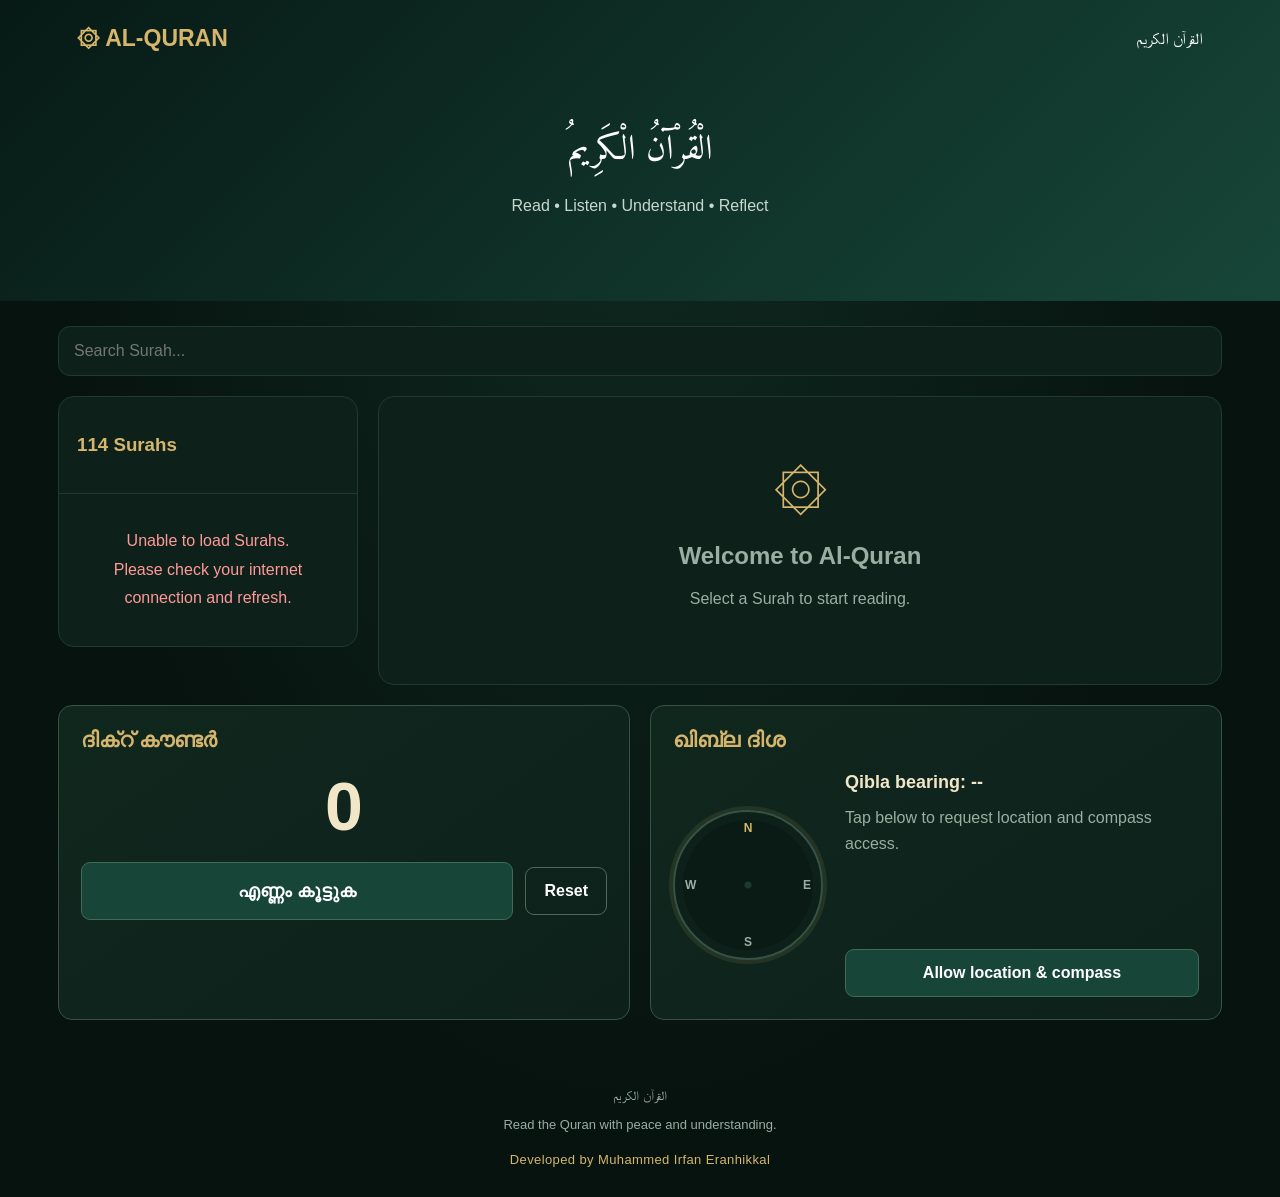
==== commit 1dda3f29: "Add files via upload" ====
--- a/index.html
+++ b/index.html
@@ -1,151 +1,1439 @@
+
 <!DOCTYPE html>
-<html lang="en">
+<html lang="ml">
 <head>
 <meta charset="UTF-8">
-<meta name="viewport" content="width=device-width, initial-scale=1">
-<title>TRIP WITH ASIF | Explore More. Experience Life.</title>
-<meta name="description" content="Curated journeys across Kerala and the world. Plan your next trip with Asif.">
+<meta name="viewport" content="width=device-width, initial-scale=1.0">
+<meta name="theme-color" content="#071a15">
 <link rel="preconnect" href="https://fonts.googleapis.com">
 <link rel="preconnect" href="https://fonts.gstatic.com" crossorigin>
-<link href="https://fonts.googleapis.com/css2?family=Cormorant+Garamond:ital,wght@0,500;0,600;1,500&family=Outfit:wght@300;400;500;600&display=swap" rel="stylesheet">
-<link rel="stylesheet" href="style.css">
+<link href="https://fonts.googleapis.com/css2?family=Amiri&display=swap" rel="stylesheet">
+
+<title>الْقُرْآنُ الْكَرِيمُ</title>
+
+<style>
+:root {
+  --bg: #07130f;
+  --card: #0d211a;
+  --green: #174638;
+  --gold: #d6b56d;
+  --white: #f1e6c8;
+  --muted: #9aaea3;
+  --line: #203a30;
+}
+
+* {
+  box-sizing: border-box;
+}
+
+body {
+  margin: 0;
+  background: radial-gradient(ellipse at top, #102c22, #07130f 65%);
+  color: #e8eee9;
+  font-family: Arial, sans-serif;
+}
+
+.custom-cursor {
+  position: fixed;
+  z-index: 9999;
+  top: 0;
+  left: 0;
+  width: 22px;
+  height: 22px;
+  border: 1px solid rgb(255 235 174 / 90%);
+  border-radius: 50%;
+  background: rgb(242 210 127 / 14%);
+  box-shadow: 0 0 9px 2px rgb(242 210 127 / 70%), inset 0 0 6px rgb(255 235 174 / 45%);
+  opacity: 0;
+  pointer-events: none;
+  transform: translate(-50%, -50%);
+  transition: width 180ms ease, height 180ms ease, opacity 120ms ease;
+  animation: cursor-glow 1.8s ease-in-out infinite;
+}
+
+.custom-cursor::before,
+.custom-cursor::after {
+  position: absolute;
+  content: "";
+  border-radius: 50%;
+  pointer-events: none;
+}
+
+.custom-cursor::before {
+  top: 50%;
+  left: 50%;
+  width: 4px;
+  height: 4px;
+  background: #fff3c4;
+  box-shadow: 0 0 7px 2px #f2d27f;
+  transform: translate(-50%, -50%);
+}
+
+.custom-cursor::after {
+  inset: -7px;
+  border: 1px solid rgb(242 210 127 / 42%);
+  animation: cursor-ring 1.8s ease-out infinite;
+}
+
+.custom-cursor.is-hovering {
+  width: 34px;
+  height: 34px;
+}
+
+@keyframes cursor-glow {
+  50% {
+    box-shadow: 0 0 15px 5px rgb(242 210 127 / 90%), inset 0 0 9px rgb(255 235 174 / 65%);
+  }
+}
+
+@keyframes cursor-ring {
+  0% {
+    opacity: 0.8;
+    transform: scale(0.75);
+  }
+  100% {
+    opacity: 0;
+    transform: scale(1.45);
+  }
+}
+
+@media (prefers-reduced-motion: reduce) {
+  .custom-cursor,
+  .custom-cursor::after {
+    animation: none;
+  }
+
+  .custom-cursor {
+    transition: opacity 120ms ease;
+  }
+}
+
+@media (hover: hover) and (pointer: fine) {
+  body,
+  body * {
+    cursor: none !important;
+  }
+}
+
+button, input {
+  font: inherit;
+}
+
+button {
+  cursor: pointer;
+}
+
+header {
+  background: linear-gradient(135deg, #071a15, #174638);
+  padding: 25px 6%;
+  color: white;
+}
+
+.nav {
+  display: flex;
+  align-items: center;
+  justify-content: space-between;
+}
+
+.logo {
+  font-size: 23px;
+  font-weight: bold;
+  color: var(--gold);
+}
+
+.hero {
+  text-align: center;
+  padding: 45px 10px;
+}
+
+.hero h1 {
+  font-size: 35px;
+  margin-bottom: 10px;
+  font-family: "Amiri", serif;
+  font-weight: 400;
+  direction: rtl;
+}
+
+.hero p {
+  color: #c8d7cf;
+}
+
+main {
+  max-width: 1200px;
+  margin: auto;
+  padding: 25px 18px;
+}
+
+.search {
+  width: 100%;
+  padding: 15px;
+  background: var(--card);
+  color: white;
+  border: 1px solid var(--line);
+  border-radius: 12px;
+  outline: none;
+  margin-bottom: 20px;
+}
+
+.search:focus {
+  border-color: var(--gold);
+}
+
+.layout {
+  display: grid;
+  grid-template-columns: 300px 1fr;
+  gap: 20px;
+  align-items: start;
+}
+
+.feature-cards {
+  display: grid;
+  grid-template-columns: repeat(2, minmax(0, 1fr));
+  gap: 20px;
+  margin-top: 20px;
+}
+
+.feature-card {
+  min-width: 0;
+  padding: 22px;
+  background: linear-gradient(145deg, #10271e, #0d211a);
+  border: 1px solid #365345;
+  border-radius: 14px;
+}
+
+.feature-card h2 {
+  margin: 0 0 20px;
+  color: var(--gold);
+  font-size: 21px;
+}
+
+.dhikr-count {
+  display: block;
+  margin: 10px 0 22px;
+  color: var(--white);
+  font-size: clamp(48px, 8vw, 68px);
+  font-variant-numeric: tabular-nums;
+  font-weight: 700;
+  line-height: 1;
+  text-align: center;
+}
+
+.dhikr-actions {
+  display: flex;
+  align-items: center;
+  gap: 12px;
+}
+
+.feature-button {
+  min-height: 48px;
+  padding: 11px 18px;
+  border: 1px solid #416b56;
+  border-radius: 9px;
+  background: var(--green);
+  color: white;
+  font-weight: 700;
+}
+
+.feature-button:hover {
+  background: #23654d;
+}
+
+.dhikr-increment {
+  flex: 1;
+  min-height: 58px;
+  font-size: 18px;
+}
+
+.dhikr-reset {
+  background: transparent;
+  border-color: #53665b;
+}
+
+.qibla-content {
+  display: grid;
+  grid-template-columns: 150px minmax(0, 1fr);
+  align-items: center;
+  gap: 22px;
+}
+
+.compass-dial {
+  position: relative;
+  width: 150px;
+  height: 150px;
+  border: 2px solid #365345;
+  border-radius: 50%;
+  background: radial-gradient(circle, #193b2d 0 3px, #0a1a14 4px 100%);
+  box-shadow: inset 0 0 0 8px #0d211a, 0 0 0 4px rgb(214 181 109 / 10%);
+}
+
+.compass-cardinal {
+  position: absolute;
+  color: var(--muted);
+  font-size: 12px;
+  font-weight: 700;
+}
+
+.compass-north {
+  top: 9px;
+  left: 50%;
+  color: var(--gold);
+  transform: translateX(-50%);
+}
+
+.compass-east {
+  top: 50%;
+  right: 10px;
+  transform: translateY(-50%);
+}
+
+.compass-south {
+  bottom: 9px;
+  left: 50%;
+  transform: translateX(-50%);
+}
+
+.compass-west {
+  top: 50%;
+  left: 10px;
+  transform: translateY(-50%);
+}
+
+.qibla-needle {
+  position: absolute;
+  top: 50%;
+  left: 50%;
+  width: 5px;
+  height: 46px;
+  border-radius: 5px;
+  background: var(--gold);
+  box-shadow: 0 0 12px rgb(214 181 109 / 55%);
+  transform: translate(-50%, -100%) rotate(0deg);
+  transform-origin: 50% 100%;
+}
+
+.qibla-needle::before {
+  position: absolute;
+  top: -8px;
+  left: 50%;
+  width: 0;
+  height: 0;
+  border-right: 7px solid transparent;
+  border-bottom: 10px solid var(--gold);
+  border-left: 7px solid transparent;
+  content: "";
+  transform: translateX(-50%);
+}
+
+.qibla-details {
+  min-width: 0;
+}
+
+.qibla-bearing {
+  margin: 0 0 12px;
+  color: var(--white);
+  font-size: 18px;
+  font-weight: 700;
+  font-variant-numeric: tabular-nums;
+}
+
+.qibla-status {
+  min-height: 3.5em;
+  margin: 0 0 16px;
+  color: var(--muted);
+  line-height: 1.6;
+}
+
+.qibla-status.error {
+  color: #ff9999;
+}
+
+.qibla-button {
+  width: 100%;
+}
+
+.qibla-button:disabled {
+  opacity: 0.6;
+  cursor: wait;
+}
+
+.panel, .reader {
+  background: var(--card);
+  border: 1px solid var(--line);
+  border-radius: 16px;
+  overflow: hidden;
+}
+
+.panel-title {
+  padding: 18px;
+  border-bottom: 1px solid var(--line);
+  color: var(--gold);
+}
+
+#surahList {
+  max-height: 650px;
+  overflow-y: auto;
+  padding: 8px;
+}
+
+.surah {
+  display: flex;
+  width: 100%;
+  align-items: center;
+  gap: 12px;
+  padding: 13px;
+  border: 0;
+  border-radius: 10px;
+  background: transparent;
+  color: white;
+  text-align: left;
+  cursor: pointer;
+}
+
+.surah:hover,
+.surah.active {
+  background: #193b2d;
+}
+
+.num {
+  padding: 9px;
+  border: 1px solid #365345;
+  border-radius: 9px;
+  color: var(--gold);
+}
+
+.surah-name {
+  flex: 1;
+  min-width: 0;
+}
+
+.surah-name small {
+  display: block;
+  color: var(--muted);
+  margin-top: 5px;
+}
+
+.arabic-small {
+  font-family: "Times New Roman", serif;
+  font-size: 19px;
+  color: var(--gold);
+}
+
+.reader-head {
+  padding: 22px;
+  background: #10271e;
+  border-bottom: 1px solid var(--line);
+}
+
+.reader-head h2 {
+  color: var(--gold);
+}
+
+.reader-head p {
+  color: var(--muted);
+}
+
+.play {
+  background: var(--green);
+  color: white;
+  border: 1px solid #416b56;
+  padding: 12px 20px;
+  border-radius: 9px;
+  font-weight: bold;
+}
+
+.play:hover {
+  background: #23654d;
+}
+
+.play:disabled {
+  opacity: 0.6;
+  cursor: not-allowed;
+}
+
+#verses {
+  padding: 15px 22px 25px;
+}
+
+.section-title {
+  color: var(--gold);
+  padding-bottom: 12px;
+  border-bottom: 1px solid var(--line);
+  margin-top: 20px;
+}
+
+.arabic {
+  font-family: "Times New Roman", serif;
+  font-size: clamp(27px, 4vw, 38px);
+  line-height: 2.2;
+  text-align: right;
+  direction: rtl;
+  color: var(--white);
+  padding: 14px 0;
+  border-bottom: 1px solid var(--line);
+  word-spacing: 5px;
+}
+
+.surah-bismillah {
+  position: relative;
+  margin: 0 0 24px;
+  padding: 20px 34px;
+  border-top: 1px solid rgb(214 181 109 / 55%);
+  border-bottom: 1px solid rgb(214 181 109 / 55%);
+  color: var(--gold);
+  font-family: "Amiri", "Noto Naskh Arabic", "Traditional Arabic", serif;
+  font-size: clamp(32px, 5vw, 46px);
+  font-weight: 400;
+  line-height: 1.8;
+  text-align: center;
+  text-shadow: 0 0 18px rgb(214 181 109 / 32%);
+}
+
+.surah-bismillah::before,
+.surah-bismillah::after {
+  position: absolute;
+  top: 50%;
+  color: var(--gold);
+  font-family: serif;
+  font-size: 16px;
+  transform: translateY(-50%);
+}
+
+.surah-bismillah::before {
+  left: 10px;
+  content: "۞";
+}
+
+.surah-bismillah::after {
+  right: 10px;
+  content: "۞";
+}
+
+.welcome {
+  padding: 60px 20px;
+  text-align: center;
+  color: var(--muted);
+}
+
+.welcome div {
+  font-size: 55px;
+  color: var(--gold);
+}
+
+.status {
+  padding: 25px;
+  text-align: center;
+  color: var(--muted);
+  line-height: 1.8;
+}
+
+.error {
+  color: #ff9999;
+}
+
+footer {
+  text-align: center;
+  padding: 30px;
+  color: var(--muted);
+  font-size: 13px;
+}
+
+.developer-credit {
+  margin: 20px 0 0;
+  color: var(--gold);
+  letter-spacing: 0.03em;
+}
+
+@media(max-width: 800px) {
+  .layout {
+    grid-template-columns: 1fr;
+  }
+
+  .feature-cards {
+    grid-template-columns: 1fr;
+  }
+
+  #surahList {
+    max-height: 280px;
+  }
+
+  .hero h1 {
+    font-size: 27px;
+  }
+
+  main {
+    padding: 18px 12px;
+  }
+
+  .reader-head {
+    padding: 17px;
+  }
+
+  .feature-card {
+    padding: 18px;
+  }
+
+  #verses {
+    padding: 12px 15px 22px;
+  }
+
+  .arabic {
+    font-size: 30px;
+    line-height: 2.2;
+  }
+
+}
+
+@media(max-width: 420px) {
+  .qibla-content {
+    grid-template-columns: 1fr;
+    justify-items: center;
+  }
+
+  .qibla-details {
+    width: 100%;
+  }
+}
+</style>
 </head>
+
 <body>
-
-<header class="nav" id="nav">
-  <a href="#home" class="logo">TRIP <em>with</em> ASIF</a>
-  <nav id="menu" aria-label="Main">
-    <a href="#home">Home</a>
-    <a href="#destinations">Destinations</a>
-    <a href="#packages">Packages</a>
-    <a href="#kerala">Explore Kerala</a>
-    <a href="#experiences">Experiences</a>
-    <a href="#gallery">Gallery</a>
-    <a href="#about">About</a>
-    <a href="#contact" class="btn-sm">Contact</a>
-  </nav>
-  <button class="burger" id="burger" aria-label="Open menu" aria-expanded="false"><span></span><span></span></button>
+<div class="custom-cursor" id="customCursor" aria-hidden="true"></div>
+
+<header>
+  <div class="nav">
+    <div class="logo">۞ AL-QURAN</div>
+    <div>القرآن الكريم</div>
+  </div>
+
+  <div class="hero">
+    <h1>الْقُرْآنُ الْكَرِيمُ</h1>
+
+    <p>Read • Listen • Understand • Reflect</p>
+  </div>
 </header>
 
 <main>
-<section class="hero" id="home">
-  <div class="hero-bg" data-img="hero"></div>
-  <div class="hero-in">
-    <p class="kicker">Journeys curated by Asif</p>
-    <h1>Explore More.<br>Experience Life.</h1>
-    <p class="lead">From the tea hills of Munnar to the fjord-bright lakes of Switzerland, we plan trips that feel personal, unhurried and unforgettable.</p>
-    <div class="hero-cta">
-      <a href="#destinations" class="btn">See destinations</a>
-      <a href="#contact" class="btn ghost">Plan my trip</a>
-    </div>
+
+  <input
+    type="search"
+    id="search"
+    class="search"
+    placeholder="Search Surah..."
+    aria-label="Search Surah"
+  >
+
+  <div class="layout">
+
+    <aside class="panel">
+
+      <div class="panel-title">
+        <h3>114 Surahs</h3>
+      </div>
+
+      <div id="surahList">
+        <div class="status">Loading Surahs...</div>
+      </div>
+
+    </aside>
+
+    <section class="reader" id="reader">
+
+      <div class="welcome">
+        <div>۞</div>
+        <h2>Welcome to Al-Quran</h2>
+        <p>Select a Surah to start reading.</p>
+      </div>
+
+    </section>
+
   </div>
-  <ul class="hero-stats">
-    <li><b>8</b> signature destinations</li>
-    <li><b>1,200+</b> travellers hosted</li>
-    <li><b>24/7</b> WhatsApp support</li>
-  </ul>
-</section>
-
-<section class="sec" id="destinations">
-  <div class="head"><h2>Destinations</h2><p>Eight places we know well. Tap any card for the full picture.</p></div>
-  <div class="dest-grid" id="destGrid"></div>
-</section>
-
-<section class="sec dark" id="packages">
-  <div class="head"><h2>Travel Packages</h2><p>Flights, stays, transfers and guides handled. Prices are per person, twin sharing.</p></div>
-  <div class="pkg-grid" id="pkgGrid"></div>
-</section>
-
-<section class="sec" id="kerala">
-  <div class="head"><h2>Explore Kerala</h2><p>God’s Own Country, seen the way locals love it.</p></div>
-  <div class="kerala" id="keralaGrid"></div>
-</section>
-
-<section class="sec dark" id="experiences">
-  <div class="head"><h2>Experiences</h2><p>The moments people bring home with them.</p></div>
-  <div class="exp-grid" id="expGrid"></div>
-</section>
-
-<section class="sec" id="gallery">
-  <div class="head"><h2>Gallery</h2><p>A few frames from the road.</p></div>
-  <div class="gallery" id="galleryGrid"></div>
-</section>
-
-<section class="sec about" id="about">
-  <div class="about-img" data-img="about"></div>
-  <div class="about-txt">
-    <h2>About Us</h2>
-    <p>TRIP WITH ASIF began with one idea: travel should feel like a trip with a friend who knows the way. Based in Kerala, we plan small-group and private journeys across India and the world, with honest pricing and a real person on the other end of every message.</p>
-    <p>No call-centre scripts. No hidden extras. Just routes we have walked ourselves.</p>
-    <ul class="pillars">
-      <li><b>Personal</b>Every itinerary is built around you.</li>
-      <li><b>Transparent</b>One price, clearly itemised.</li>
-      <li><b>Supported</b>Reach us any hour, on WhatsApp.</li>
-    </ul>
-  </div>
-</section>
-
-<section class="sec dark contact" id="contact">
-  <div class="head"><h2>Plan your trip</h2><p>Tell us where you want to go. We reply within a few hours.</p></div>
-  <div class="contact-wrap">
-    <form id="enquiry" novalidate>
-      <label>Full name<input name="name" required autocomplete="name"></label>
-      <label>Phone / WhatsApp<input name="phone" type="tel" required autocomplete="tel"></label>
-      <label>Email<input name="email" type="email" autocomplete="email"></label>
-      <label>Destination
-        <select name="dest" id="destSelect" required></select>
-      </label>
-      <label>Travel date<input name="date" type="date"></label>
-      <label>Travellers<input name="pax" type="number" min="1" value="2"></label>
-      <label class="full">Message<textarea name="msg" rows="4" placeholder="Budget, interests, special occasions…"></textarea></label>
-      <button class="btn full" type="submit">Send enquiry on WhatsApp</button>
-      <p class="note" id="formNote" role="status"></p>
-    </form>
-    <aside class="reach">
-      <h3>Talk to us directly</h3>
-      <a class="btn wa" id="waLink" target="_blank" rel="noopener">Chat on WhatsApp</a>
-      <a class="btn ghost" id="igLink" target="_blank" rel="noopener">Follow on Instagram</a>
-      <p>Perya, Wayanad, Kerala, India</p>
-      <p>Open daily, 8 am to 9 pm IST</p>
-    </aside>
-  </div>
-</section>
+
+  <section class="feature-cards" aria-label="Additional features">
+    <article class="feature-card" aria-labelledby="dhikrTitle">
+      <h2 id="dhikrTitle">ദിക്റ് കൗണ്ടർ</h2>
+      <output class="dhikr-count" id="dhikrCount" aria-live="polite">0</output>
+      <div class="dhikr-actions">
+        <button class="feature-button dhikr-increment" id="dhikrIncrement" type="button">
+          എണ്ണം കൂട്ടുക
+        </button>
+        <button class="feature-button dhikr-reset" id="dhikrReset" type="button">
+          Reset
+        </button>
+      </div>
+    </article>
+
+    <article class="feature-card" aria-labelledby="qiblaTitle">
+      <h2 id="qiblaTitle">ഖിബ്‌ല ദിശ</h2>
+      <div class="qibla-content">
+        <div class="compass-dial" id="compassDial" role="img" aria-label="Compass indicator; direction not yet available">
+          <span class="compass-cardinal compass-north">N</span>
+          <span class="compass-cardinal compass-east">E</span>
+          <span class="compass-cardinal compass-south">S</span>
+          <span class="compass-cardinal compass-west">W</span>
+          <span class="qibla-needle" id="qiblaNeedle" hidden></span>
+        </div>
+        <div class="qibla-details">
+          <p class="qibla-bearing" id="qiblaBearing">Qibla bearing: --</p>
+          <p class="qibla-status" id="qiblaStatus" aria-live="polite">
+            Tap below to request location and compass access.
+          </p>
+          <p class="qibla-status" id="qiblaLocationStatus" aria-live="polite"></p>
+          <button class="feature-button qibla-button" id="qiblaButton" type="button">
+            Allow location &amp; compass
+          </button>
+        </div>
+      </div>
+    </article>
+  </section>
+
 </main>
 
 <footer>
-  <div class="logo">TRIP <em>with</em> ASIF</div>
-  <p>Explore More. Experience Life.</p>
-  <small>© <span id="yr"></span> Trip With Asif. All rights reserved.</small>
+  <p>القرآن الكريم</p>
+  <p>Read the Quran with peace and understanding.</p>
+  <p class="developer-credit">Developed by Muhammed Irfan Eranhikkal</p>
 </footer>
 
-<a class="wa-float" id="waFloat" target="_blank" rel="noopener" aria-label="WhatsApp">
-  <svg viewBox="0 0 24 24" width="28" height="28" fill="#fff"><path d="M12 2a10 10 0 0 0-8.6 15.1L2 22l5-1.3A10 10 0 1 0 12 2Zm5.2 14.2c-.2.6-1.300 1.200-1.800 1.200-.5.100-1 .2-3.300-.7-2.800-1.200-4.600-4-4.700-4.200-.1-.2-1.100-1.500-1.100-2.800s.7-2 1-2.300c.2-.3.500-.3.700-.3h.5c.2 0 .4 0 .6.500l.8 1.900c.1.200.1.400 0 .6l-.4.600-.3.400c-.1.200-.3.400-.1.700.2.300.8 1.300 1.700 2.100 1.200 1 2.100 1.300 2.400 1.500.3.100.5.100.7-.1l.9-1.100c.2-.3.400-.2.700-.1l1.800.9c.3.100.5.200.5.300.1.200.1.800-.1 1.400Z"/></svg>
-</a>
-
-<div class="modal" id="modal" aria-hidden="true" role="dialog" aria-modal="true" aria-labelledby="mTitle">
-  <div class="modal-box">
-    <button class="close" data-close aria-label="Close">&times;</button>
-    <div class="m-img" id="mImg"></div>
-    <div class="m-body">
-      <h3 id="mTitle"></h3>
-      <p class="m-meta" id="mMeta"></p>
-      <p id="mDesc"></p>
-      <ul id="mList"></ul>
-      <div class="m-actions">
-        <a class="btn" href="#contact" id="mEnquire" data-close>Enquire about this trip</a>
-        <a class="btn ghost" id="mWa" target="_blank" rel="noopener">WhatsApp</a>
+<script>
+
+"use strict";
+
+const customCursor = document.getElementById("customCursor");
+
+if (window.matchMedia("(hover: hover) and (pointer: fine)").matches) {
+  const reduceMotion = window.matchMedia("(prefers-reduced-motion: reduce)").matches;
+  let targetX = 0;
+  let targetY = 0;
+  let cursorX = 0;
+  let cursorY = 0;
+  let animationFrame = null;
+
+  function moveCursor() {
+    cursorX += (targetX - cursorX) * 0.28;
+    cursorY += (targetY - cursorY) * 0.28;
+    customCursor.style.left = `${cursorX}px`;
+    customCursor.style.top = `${cursorY}px`;
+
+    if (Math.abs(targetX - cursorX) > 0.5 || Math.abs(targetY - cursorY) > 0.5) {
+      animationFrame = requestAnimationFrame(moveCursor);
+    } else {
+      cursorX = targetX;
+      cursorY = targetY;
+      customCursor.style.left = `${cursorX}px`;
+      customCursor.style.top = `${cursorY}px`;
+      animationFrame = null;
+    }
+  }
+
+  document.addEventListener("pointermove", event => {
+    targetX = event.clientX;
+    targetY = event.clientY;
+
+    if (customCursor.style.opacity !== "1") {
+      cursorX = targetX;
+      cursorY = targetY;
+      customCursor.style.left = `${cursorX}px`;
+      customCursor.style.top = `${cursorY}px`;
+    } else if (reduceMotion) {
+      cursorX = targetX;
+      cursorY = targetY;
+      customCursor.style.left = `${cursorX}px`;
+      customCursor.style.top = `${cursorY}px`;
+    } else if (animationFrame === null) {
+      animationFrame = requestAnimationFrame(moveCursor);
+    }
+
+    customCursor.style.opacity = "1";
+  });
+
+  document.addEventListener("mouseleave", () => {
+    customCursor.style.opacity = "0";
+  });
+
+  document.addEventListener("pointerover", event => {
+    if (event.target.closest("a, button, input, select, textarea, [role='button']")) {
+      customCursor.classList.add("is-hovering");
+    }
+  });
+
+  document.addEventListener("pointerout", event => {
+    if (event.target.closest("a, button, input, select, textarea, [role='button']")) {
+      customCursor.classList.remove("is-hovering");
+    }
+  });
+}
+
+// ======================================
+// CONFIGURATION
+// ======================================
+
+const API = "https://api.alquran.cloud/v1";
+
+const AUDIO_BASE =
+  "https://cdn.islamic.network/quran/audio-surah/128/ar.alafasy";
+
+const MALAYALAM_SURAH_NAMES = [
+  "അൽ ഫാത്തിഹ", "അൽ ബഖറ", "ആലു ഇംറാൻ", "അന്നിസാഅ്", "അൽ മാഇദ", "അൽ അൻആം",
+  "അൽ അഅ്റാഫ്", "അൽ അൻഫാൽ", "അത്തൗബ", "യൂനുസ്", "ഹൂദ്", "യൂസുഫ്", "അർറഅദ്",
+  "ഇബ്രാഹീം", "അൽ ഹിജ്ർ", "അന്നഹ്ൽ", "അൽ ഇസ്റാഅ്", "അൽ കഹ്ഫ്", "മർയം", "ത്വാഹാ",
+  "അൽ അമ്പിയാഅ്", "അൽ ഹജ്ജ്", "അൽ മുഅ്മിനൂൻ", "അന്നൂർ", "അൽ ഫുർഖാൻ",
+  "അശ്ശുഅറാഅ്", "അന്നംൽ", "അൽ ഖസസ്", "അൽ അൻകബൂത്", "അർറൂം", "ലുഖ്മാൻ",
+  "അസ്സജ്ദ", "അൽ അഹ്സാബ്", "സബഅ്", "ഫാത്വിർ", "യാസീൻ", "അസ്സാഫ്ഫാത്ത്", "സ്വാദ്",
+  "അസ്‌സുമർ", "ഗാഫിർ", "ഫുസ്സിലത്ത്", "അശ്ശൂറാ", "അസ്‌സുഖ്റുഫ്", "അദ് ദുഖാൻ",
+  "അൽ ജാഥിയ", "അൽ അഹ്ഖാഫ്", "മുഹമ്മദ്", "അൽ ഫത്‌ഹ്", "അൽ ഹുജുറാത്ത്", "ഖാഫ്",
+  "അദ് ദാരിയാത്ത്", "അത്തൂർ", "അന്നജ്മ്", "അൽ ഖമർ", "അർറഹ്മാൻ", "അൽ വാഖിഅ",
+  "അൽ ഹദീദ്", "അൽ മുജാദില", "അൽ ഹശ്ർ", "അൽ മുംതഹിന", "അസ്സ്വഫ്ഫ്", "അൽ ജുമുഅ",
+  "അൽ മുനാഫിഖൂൻ", "അത്തഗാബുൻ", "അത്തലാഖ്", "അത്തഹ്‌രീം", "അൽ മുൽക്ക്",
+  "അൽ ഖലം", "അൽ ഹാഖ്ഖ", "അൽ മആരിജ്", "നൂഹ്", "അൽ ജിന്ന്", "അൽ മുജമ്മിൽ",
+  "അൽ മുദ്ദസ്സിർ", "അൽ ഖിയാമ", "അൽ ഇൻസാൻ", "അൽ മുർസലാത്ത്", "അന്നബഅ്",
+  "അന്നാസിആത്ത്", "അബസ", "അത്തക്വീർ", "അൽ ഇൻഫിതാർ", "അൽ മുത്വഫ്ഫിഫീൻ",
+  "അൽ ഇൻശിഖാഖ്", "അൽ ബുറൂജ്", "അത്ത്വാരിഖ്", "അൽ അഅ്ലാ", "അൽ ഗാശിയ", "അൽ ഫജ്ർ",
+  "അൽ ബലദ്", "അശ്ശംസ്", "അൽ ലൈൽ", "അദ്ദുഹാ", "അശ്ശർഹ്", "അത്തീൻ", "അൽ അലഖ്",
+  "അൽ ഖദ്ർ", "അൽ ബയ്യിന", "അസ്‌സൽസല", "അൽ ആദിയാത്ത്", "അൽ ഖാരിഅ", "അത്തകാസുർ",
+  "അൽ അസ്റ്", "അൽ ഹുമസ", "അൽ ഫീൽ", "ഖുറൈശ്", "അൽ മാഊൻ", "അൽ കൗസർ",
+  "അൽ കാഫിറൂൻ", "അന്നസ്വർ", "അൽ ലഹബ്", "അൽ ഇഖ്‌ലാസ്", "അൽ ഫലഖ്", "അന്നാസ്"
+];
+
+let surahs = [];
+let currentSurah = null;
+let audioPlayer = null;
+let currentAudioNumber = null;
+let requestNumber = 0;
+
+const list = document.getElementById("surahList");
+const reader = document.getElementById("reader");
+const searchInput = document.getElementById("search");
+
+let dhikrCount = 0;
+let qiblaRequestNumber = 0;
+let qiblaCompassHandler = null;
+let qiblaCompassTimeout = null;
+let qiblaBearingDegrees = null;
+let compassHeadingDegrees = null;
+
+const dhikrCountOutput = document.getElementById("dhikrCount");
+const qiblaButton = document.getElementById("qiblaButton");
+const qiblaBearingOutput = document.getElementById("qiblaBearing");
+const qiblaStatus = document.getElementById("qiblaStatus");
+const qiblaLocationStatus = document.getElementById("qiblaLocationStatus");
+const compassDial = document.getElementById("compassDial");
+const qiblaNeedle = document.getElementById("qiblaNeedle");
+
+document.getElementById("dhikrIncrement").addEventListener("click", () => {
+  dhikrCount += 1;
+  dhikrCountOutput.textContent = String(dhikrCount);
+});
+
+document.getElementById("dhikrReset").addEventListener("click", () => {
+  dhikrCount = 0;
+  dhikrCountOutput.textContent = "0";
+});
+
+function setQiblaStatus(message, isError = false) {
+  qiblaStatus.textContent = message;
+  qiblaStatus.classList.toggle("error", isError);
+}
+
+function setQiblaLocationStatus(message, isError = false) {
+  qiblaLocationStatus.textContent = message;
+  qiblaLocationStatus.classList.toggle("error", isError);
+}
+
+function getQiblaBearing(latitude, longitude) {
+  const kaabaLatitude = 21.4225 * Math.PI / 180;
+  const kaabaLongitude = 39.8262 * Math.PI / 180;
+  const userLatitude = latitude * Math.PI / 180;
+  const longitudeDifference = kaabaLongitude - longitude * Math.PI / 180;
+  const y = Math.sin(longitudeDifference);
+  const x = Math.cos(userLatitude) * Math.tan(kaabaLatitude) -
+    Math.sin(userLatitude) * Math.cos(longitudeDifference);
+
+  return (Math.atan2(y, x) * 180 / Math.PI + 360) % 360;
+}
+
+function updateCompassHeading(heading) {
+  if (!Number.isFinite(heading)) return;
+
+  compassHeadingDegrees = heading;
+
+  if (qiblaBearingDegrees !== null) {
+    qiblaNeedle.hidden = false;
+    compassDial.style.transform = `rotate(${-heading}deg)`;
+    qiblaNeedle.style.transform =
+      `translate(-50%, -100%) rotate(${qiblaBearingDegrees}deg)`;
+    compassDial.setAttribute(
+      "aria-label",
+      `Compass indicator showing Qibla at ${Math.round(qiblaBearingDegrees)} degrees from north`
+    );
+  }
+}
+
+async function requestCompassAccess(requestId) {
+  const orientationEvent = window.DeviceOrientationEvent;
+
+  if (!orientationEvent) {
+    return "This device or browser does not support a compass sensor.";
+  }
+
+  if (typeof orientationEvent.requestPermission === "function") {
+    try {
+      const permission = await orientationEvent.requestPermission();
+
+      if (permission !== "granted") {
+        return "Compass permission was not granted; the arrow cannot be oriented.";
+      }
+    } catch (error) {
+      console.error("Compass Permission Error:", error);
+      return "Compass permission could not be obtained; the arrow cannot be oriented.";
+    }
+  }
+
+  if (requestId !== qiblaRequestNumber) return "";
+
+  qiblaCompassHandler = event => {
+    let heading;
+
+    if (Number.isFinite(event.webkitCompassHeading)) {
+      heading = event.webkitCompassHeading;
+    } else if (
+      Number.isFinite(event.alpha) &&
+      (event.absolute === true || event.type === "deviceorientationabsolute")
+    ) {
+      heading = (360 - event.alpha) % 360;
+    }
+
+    if (Number.isFinite(heading)) {
+      updateCompassHeading((heading + 360) % 360);
+      window.removeEventListener("deviceorientation", qiblaCompassHandler);
+      window.removeEventListener("deviceorientationabsolute", qiblaCompassHandler);
+      qiblaCompassHandler = null;
+      window.clearTimeout(qiblaCompassTimeout);
+      qiblaCompassTimeout = null;
+    }
+  };
+
+  window.addEventListener("deviceorientation", qiblaCompassHandler);
+  window.addEventListener("deviceorientationabsolute", qiblaCompassHandler);
+
+  qiblaCompassTimeout = window.setTimeout(() => {
+    if (requestId !== qiblaRequestNumber || !qiblaCompassHandler) return;
+
+    window.removeEventListener("deviceorientation", qiblaCompassHandler);
+    window.removeEventListener("deviceorientationabsolute", qiblaCompassHandler);
+    qiblaCompassHandler = null;
+    qiblaCompassTimeout = null;
+    setQiblaStatus(
+      "No usable compass heading was provided by this device or browser. The bearing is shown from north, but the arrow cannot be oriented."
+    );
+  }, 8000);
+
+  return "";
+}
+
+function requestQiblaLocation(requestId) {
+  if (!navigator.geolocation) {
+    setQiblaLocationStatus(
+      "Location is not supported by this browser, so the Qibla bearing cannot be calculated.",
+      true
+    );
+    return;
+  }
+
+  navigator.geolocation.getCurrentPosition(
+    position => {
+      if (requestId !== qiblaRequestNumber) return;
+
+      qiblaBearingDegrees = getQiblaBearing(
+        position.coords.latitude,
+        position.coords.longitude
+      );
+      qiblaBearingOutput.textContent =
+        `Qibla bearing: ${Math.round(qiblaBearingDegrees)}° from north`;
+      setQiblaLocationStatus("Location received.");
+      if (compassHeadingDegrees !== null) {
+        updateCompassHeading(compassHeadingDegrees);
+      }
+    },
+    error => {
+      if (requestId !== qiblaRequestNumber) return;
+
+      console.error("Qibla Location Error:", error);
+      const message = error.code === error.PERMISSION_DENIED
+        ? "Location permission was not granted; the Qibla bearing cannot be calculated."
+        : error.code === error.POSITION_UNAVAILABLE
+          ? "Your location is unavailable, so the Qibla bearing cannot be calculated."
+          : "Location could not be obtained. Please try again.";
+      setQiblaLocationStatus(message, true);
+    },
+    { enableHighAccuracy: true, timeout: 15000, maximumAge: 0 }
+  );
+}
+
+qiblaButton.addEventListener("click", () => {
+  const requestId = ++qiblaRequestNumber;
+
+  if (qiblaCompassHandler) {
+    window.removeEventListener("deviceorientation", qiblaCompassHandler);
+    window.removeEventListener("deviceorientationabsolute", qiblaCompassHandler);
+    qiblaCompassHandler = null;
+  }
+  window.clearTimeout(qiblaCompassTimeout);
+  qiblaCompassTimeout = null;
+  qiblaBearingDegrees = null;
+  compassHeadingDegrees = null;
+  qiblaNeedle.hidden = true;
+  compassDial.style.transform = "";
+  compassDial.setAttribute(
+    "aria-label",
+    "Compass indicator; direction not yet available"
+  );
+  qiblaBearingOutput.textContent = "Qibla bearing: --";
+  setQiblaLocationStatus("Waiting for location permission...");
+  qiblaButton.disabled = true;
+  qiblaButton.textContent = "Requesting access...";
+  setQiblaStatus("Approve the browser's location and compass requests to find the direction.");
+
+  const compassAccess = requestCompassAccess(requestId);
+  requestQiblaLocation(requestId);
+
+  compassAccess.then(message => {
+    if (requestId !== qiblaRequestNumber || !message) return;
+
+    setQiblaStatus(message);
+  }).catch(error => {
+    console.error("Compass Setup Error:", error);
+    if (requestId === qiblaRequestNumber) {
+      setQiblaStatus("Compass access failed; the arrow cannot be oriented.", true);
+    }
+  }).finally(() => {
+    if (requestId === qiblaRequestNumber) {
+      qiblaButton.disabled = false;
+      qiblaButton.textContent = "Allow location & compass";
+    }
+  });
+});
+
+
+// ======================================
+// API FUNCTION
+// ======================================
+
+async function api(path) {
+
+  const response = await fetch(API + path);
+
+  if (!response.ok) {
+    throw new Error(
+      "API Network Error: " + response.status
+    );
+  }
+
+  const result = await response.json();
+
+  if (result.code !== 200) {
+    throw new Error(
+      result.status || "API returned an error"
+    );
+  }
+
+  return result.data;
+}
+
+function getMalayalamSurahName(surah) {
+  const name = MALAYALAM_SURAH_NAMES[surah.number - 1];
+
+  if (!name) {
+    throw new Error(`Missing Malayalam name for Surah ${surah.number}.`);
+  }
+
+  return name;
+}
+
+
+// ======================================
+// STOP AUDIO
+// ======================================
+
+function stopAudio() {
+
+  if (audioPlayer) {
+    audioPlayer.pause();
+    audioPlayer.currentTime = 0;
+    audioPlayer = null;
+  }
+
+  currentAudioNumber = null;
+
+}
+
+
+// ======================================
+// RENDER SURAH LIST
+// ======================================
+
+function renderSurahs(items) {
+
+  list.innerHTML = "";
+
+  if (!items.length) {
+
+    list.innerHTML =
+      '<div class="status">No Surah found.</div>';
+
+    return;
+  }
+
+  items.forEach(s => {
+
+    const button = document.createElement("button");
+
+    button.className =
+      "surah" +
+      (currentSurah?.number === s.number ? " active" : "");
+
+    button.innerHTML = `
+      <span class="num">${s.number}</span>
+
+      <span class="surah-name">
+        <b>${getMalayalamSurahName(s)}</b>
+        <small>
+          ${s.englishNameTranslation}
+          · ${s.numberOfAyahs} Ayahs
+        </small>
+      </span>
+
+      <span class="arabic-small">${s.name}</span>
+    `;
+
+    button.addEventListener("click", () => {
+      loadSurah(s.number);
+    });
+
+    list.appendChild(button);
+
+  });
+
+}
+
+
+// ======================================
+// LOAD COMPLETE SURAH
+// ======================================
+
+async function loadSurah(number) {
+
+  const s = surahs.find(x => x.number === number);
+
+  if (!s) return;
+
+  const thisRequest = ++requestNumber;
+
+  currentSurah = s;
+
+  stopAudio();
+
+  renderSurahs(surahs);
+
+  reader.innerHTML =
+    '<div class="status">Loading Surah...</div>';
+
+  try {
+
+    // Get the Arabic edition
+    const data = await api(
+      `/surah/${number}/editions/quran-uthmani`
+    );
+
+    // Ignore outdated requests
+
+    if (thisRequest !== requestNumber) return;
+
+    const arabic = Array.isArray(data)
+      ? data.find(x => x.edition.identifier === "quran-uthmani")
+      : data;
+
+    if (!arabic || !Array.isArray(arabic.ayahs)) {
+      throw new Error("Arabic Quran data is unavailable.");
+    }
+
+    // Reader heading
+
+    reader.innerHTML = `
+
+      <div class="reader-head">
+
+        <h2>${getMalayalamSurahName(s)} · ${s.name}</h2>
+
+        <p>
+          ${s.englishNameTranslation}
+          · ${s.revelationType}
+          · ${s.numberOfAyahs} Ayahs
+        </p>
+
+        <button class="play" id="fullPlay">
+          ▶ Play Full Surah
+        </button>
+
       </div>
-    </div>
-  </div>
-</div>
-
-<div class="modal lightbox" id="lightbox" aria-hidden="true" role="dialog" aria-modal="true">
-  <button class="close" data-close aria-label="Close">&times;</button>
-  <button class="lb-nav prev" id="lbPrev" aria-label="Previous">&#8249;</button>
-  <div class="lb-img" id="lbImg"></div>
-  <button class="lb-nav next" id="lbNext" aria-label="Next">&#8250;</button>
-</div>
-
-<script src="script.js"></script>
+
+      <div id="verses"></div>
+
+    `;
+
+    // Single full Surah audio button
+
+    const playButton = document.getElementById("fullPlay");
+
+    playButton.addEventListener("click", () => {
+      playFullSurah(number, playButton);
+    });
+
+    const box = document.getElementById("verses");
+
+
+    // ==================================
+    // FIRST: ALL ARABIC AYAH
+    // ==================================
+
+    const arabicSection = document.createElement("section");
+
+    const arabicHeading = document.createElement("h3");
+
+    arabicHeading.className = "section-title";
+    arabicHeading.textContent = "القرآن الكريم · Arabic Quran";
+
+    arabicSection.appendChild(arabicHeading);
+
+    const bismillah = "بِسْمِ اللَّهِ الرَّحْمَٰنِ الرَّحِيمِ";
+    const normalizeArabic = text => text
+      .trim()
+      .normalize("NFD")
+      .replace(/[\u0610-\u061A\u064B-\u065F\u0670\u06D6-\u06ED]/g, "")
+      .replace(/[ٱأإآ]/g, "ا");
+    const normalizedBismillah = normalizeArabic(bismillah);
+    const firstAyahText = arabic.ayahs[0]?.text || "";
+    const normalizedFirstAyah = normalizeArabic(firstAyahText);
+    const firstAyahHasBismillah = normalizedFirstAyah.startsWith(normalizedBismillah);
+    const firstAyahIsBismillah = normalizedFirstAyah === normalizedBismillah;
+    const removeBismillahPrefix = text => {
+      const characters = Array.from(text);
+      let normalizedPrefix = "";
+      let index = 0;
+
+      for (; index < characters.length; index++) {
+        const character = characters[index];
+        normalizedPrefix += character !== "\uFEFF" && /\s/u.test(character)
+          ? character
+          : normalizeArabic(character);
+
+        if (normalizedPrefix.length >= normalizedBismillah.length) break;
+      }
+
+      if (!normalizedPrefix.startsWith(normalizedBismillah)) return text;
+
+      while (
+        index + 1 < characters.length &&
+        (/\s/u.test(characters[index + 1]) || normalizeArabic(characters[index + 1]) === "")
+      ) {
+        index++;
+      }
+
+      return characters.slice(index + 1).join("").trimStart();
+    };
+
+    if (number !== 9) {
+      const bismillahHeading = document.createElement("h2");
+      bismillahHeading.className = "surah-bismillah";
+      bismillahHeading.lang = "ar";
+      bismillahHeading.dir = "rtl";
+      bismillahHeading.textContent = bismillah + (firstAyahIsBismillah ? " ۞" : "");
+      arabicSection.appendChild(bismillahHeading);
+    }
+
+    arabic.ayahs.forEach((a, index) => {
+
+      const line = document.createElement("div");
+
+      line.className = "arabic";
+      line.dir = "rtl";
+
+      const verseText = index === 0 && firstAyahHasBismillah
+        ? removeBismillahPrefix(a.text)
+        : a.text;
+
+      if (!verseText) return;
+
+      line.textContent = verseText + " ۞";
+
+      arabicSection.appendChild(line);
+
+    });
+
+    box.appendChild(arabicSection);
+
+
+    reader.scrollIntoView({
+      behavior: "smooth",
+      block: "start"
+    });
+
+  } catch (error) {
+
+    if (thisRequest !== requestNumber) return;
+
+    console.error("Surah Loading Error:", error);
+
+    reader.innerHTML = `
+      <div class="status error">
+        Unable to load Surah.<br>
+        Please check your internet connection and try again.
+      </div>
+    `;
+
+  }
+
+}
+
+
+// ======================================
+// PLAY FULL SURAH
+// ======================================
+
+function playFullSurah(number, button) {
+
+  // If same Surah is already playing, pause it
+
+  if (
+    audioPlayer &&
+    currentAudioNumber === number &&
+    !audioPlayer.paused
+  ) {
+
+    audioPlayer.pause();
+
+    button.textContent = "▶ Play Full Surah";
+
+    return;
+
+  }
+
+  // Stop previous audio
+
+  stopAudio();
+
+  audioPlayer = new Audio(
+    `${AUDIO_BASE}/${number}.mp3`
+  );
+
+  currentAudioNumber = number;
+
+  button.textContent = "⏸ Pause Surah";
+
+  audioPlayer.addEventListener("ended", () => {
+
+    button.textContent = "▶ Play Full Surah";
+
+    currentAudioNumber = null;
+
+  });
+
+  audioPlayer.addEventListener("error", () => {
+
+    button.textContent = "▶ Play Full Surah";
+
+    currentAudioNumber = null;
+
+    console.error("Audio loading failed.");
+
+  });
+
+  audioPlayer.play().catch(error => {
+
+    console.error("Audio Playback Error:", error);
+
+    button.textContent = "▶ Play Full Surah";
+
+    alert(
+      "Audio could not be played. Please check your internet connection."
+    );
+
+  });
+
+}
+
+
+// ======================================
+// SEARCH SURAH
+// ======================================
+
+searchInput.addEventListener("input", event => {
+
+  const query = event.target.value
+    .toLowerCase()
+    .trim();
+
+  const filtered = surahs.filter(s =>
+
+    String(s.number).includes(query) ||
+
+    getMalayalamSurahName(s).toLowerCase().includes(query) ||
+
+    s.englishName.toLowerCase().includes(query) ||
+
+    s.englishNameTranslation.toLowerCase().includes(query) ||
+
+    s.name.includes(query)
+
+  );
+
+  renderSurahs(filtered);
+
+});
+
+
+// ======================================
+// INITIALIZE WEBSITE
+// ======================================
+
+async function init() {
+
+  try {
+
+    list.innerHTML =
+      '<div class="status">Loading Surahs...</div>';
+
+    // Load the Surah list
+    surahs = await api("/surah");
+
+    // Display all 114 Surahs
+
+    renderSurahs(surahs);
+
+    console.log("Al-Quran website initialized successfully.");
+
+  } catch (error) {
+
+    console.error("Website Initialization Error:", error);
+
+    list.innerHTML = `
+      <div class="status error">
+        Unable to load Surahs.<br>
+        Please check your internet connection and refresh.
+      </div>
+    `;
+
+  }
+
+}
+
+
+// ======================================
+// START WEBSITE
+// ======================================
+
+init();
+
+</script>
+
 </body>
-</html>+</html>
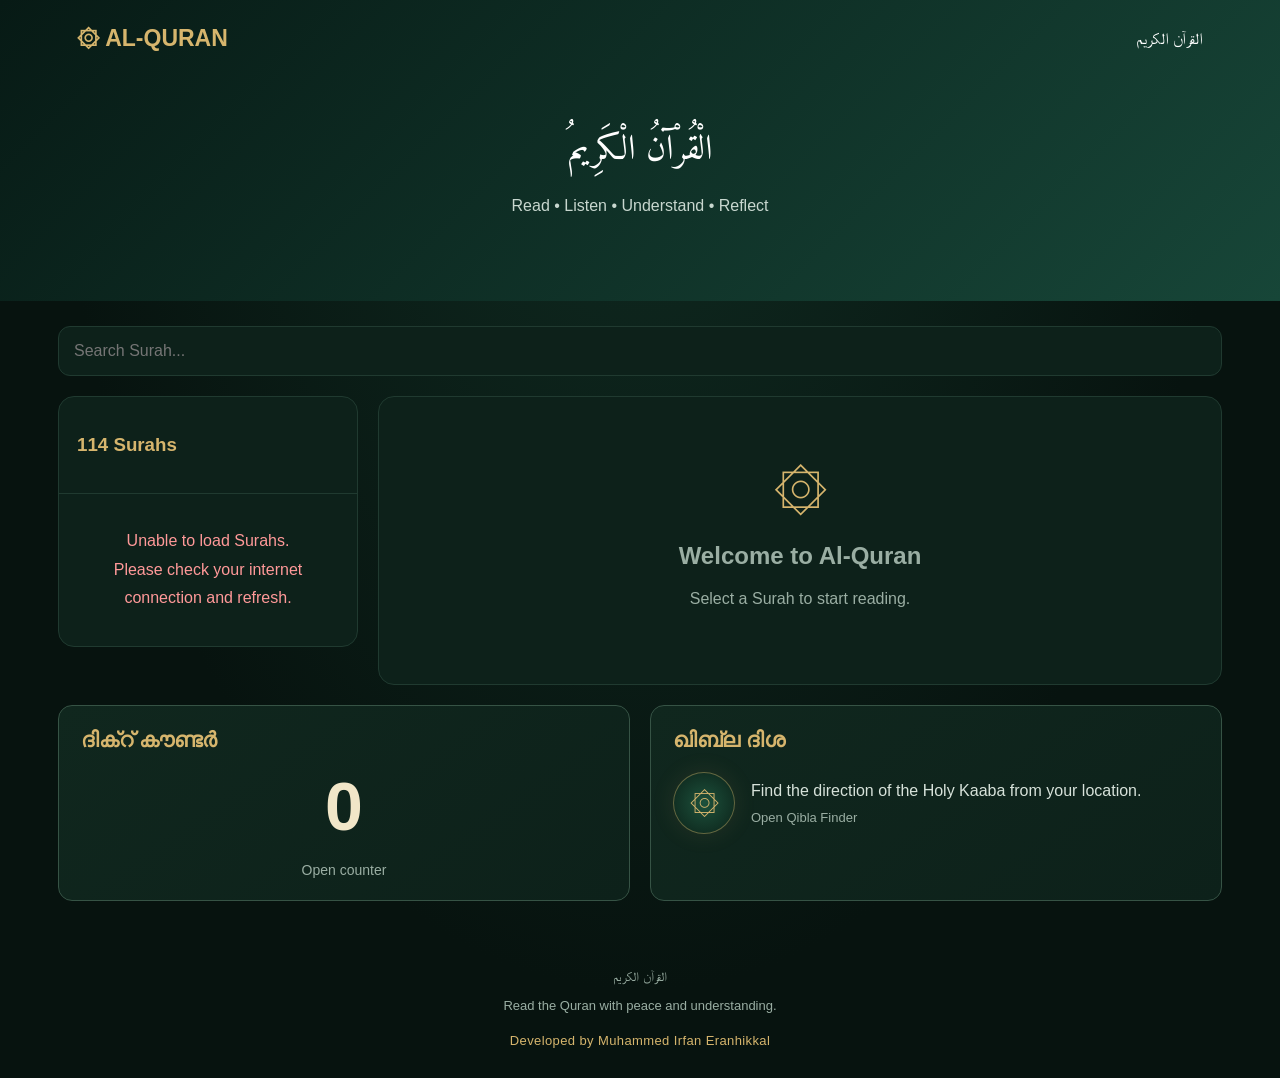
==== commit 04769e8d: "Add files via upload" ====
--- a/index.html
+++ b/index.html
@@ -24,6 +24,11 @@
 
 * {
   box-sizing: border-box;
+}
+
+#dhikrPage[hidden],
+#qiblaPage[hidden] {
+  display: none;
 }
 
 body {
@@ -201,6 +206,30 @@
   border-radius: 14px;
 }
 
+.dhikr-card {
+  cursor: pointer;
+  transition: border-color 220ms ease, transform 220ms ease, box-shadow 220ms ease;
+}
+
+.dhikr-card:hover,
+.dhikr-card:focus-visible {
+  border-color: var(--gold);
+  box-shadow: 0 12px 32px rgb(0 0 0 / 20%), 0 0 0 1px rgb(214 181 109 / 20%);
+  transform: translateY(-3px);
+}
+
+.dhikr-card:focus-visible {
+  outline: 2px solid var(--gold);
+  outline-offset: 4px;
+}
+
+.dhikr-card-hint {
+  margin: 0;
+  color: var(--muted);
+  font-size: 14px;
+  text-align: center;
+}
+
 .feature-card h2 {
   margin: 0 0 20px;
   color: var(--gold);
@@ -249,111 +278,558 @@
   border-color: #53665b;
 }
 
-.qibla-content {
+.dhikr-page {
+  min-height: 100vh;
+  display: flex;
+  flex-direction: column;
+  padding: clamp(20px, 5vw, 56px);
+  animation: dhikr-page-enter 420ms ease both;
+}
+
+.dhikr-page-header {
+  display: flex;
+  align-items: center;
+  justify-content: space-between;
+  width: min(100%, 980px);
+  margin: 0 auto;
+}
+
+.dhikr-back {
+  display: inline-flex;
+  align-items: center;
+  gap: 9px;
+  min-height: 46px;
+}
+
+.dhikr-page-brand {
+  color: var(--gold);
+  font-size: 14px;
+  letter-spacing: 0.12em;
+}
+
+.dhikr-counter-content {
+  display: flex;
+  flex: 1;
+  flex-direction: column;
+  align-items: center;
+  justify-content: center;
+  padding: 36px 0;
+  text-align: center;
+}
+
+.dhikr-page-title {
+  margin: 0 0 10px;
+  color: var(--gold);
+  font-family: "Amiri", serif;
+  font-size: clamp(30px, 5vw, 44px);
+  font-weight: 400;
+}
+
+.dhikr-invocation {
+  margin: 0 0 34px;
+  color: #d7e2da;
+  font-family: "Amiri", serif;
+  font-size: clamp(24px, 4vw, 34px);
+  direction: rtl;
+}
+
+.dhikr-counter-button {
+  position: relative;
   display: grid;
-  grid-template-columns: 150px minmax(0, 1fr);
+  place-content: center;
+  width: clamp(230px, 58vw, 340px);
+  aspect-ratio: 1;
+  padding: 25px;
+  overflow: hidden;
+  border: 1px solid rgb(239 213 149 / 75%);
+  border-radius: 50%;
+  background:
+    radial-gradient(circle at 50% 35%, rgb(44 104 76 / 90%), transparent 58%),
+    linear-gradient(145deg, #174638, #0b2118);
+  color: var(--white);
+  box-shadow:
+    0 0 0 9px rgb(214 181 109 / 7%),
+    0 0 0 18px rgb(214 181 109 / 4%),
+    0 20px 70px rgb(0 0 0 / 35%),
+    inset 0 0 35px rgb(214 181 109 / 9%);
+  transition: transform 160ms ease, box-shadow 220ms ease, border-color 220ms ease;
+  -webkit-tap-highlight-color: transparent;
+}
+
+.dhikr-counter-button::before {
+  position: absolute;
+  inset: 12px;
+  border: 1px solid rgb(214 181 109 / 24%);
+  border-radius: 50%;
+  content: "";
+  pointer-events: none;
+}
+
+.dhikr-counter-button:hover {
+  border-color: #f0d99c;
+  box-shadow:
+    0 0 0 10px rgb(214 181 109 / 9%),
+    0 0 0 21px rgb(214 181 109 / 5%),
+    0 24px 80px rgb(0 0 0 / 42%),
+    inset 0 0 40px rgb(214 181 109 / 12%);
+  transform: translateY(-3px);
+}
+
+.dhikr-counter-button:active {
+  transform: scale(0.97);
+}
+
+.dhikr-counter-button:focus-visible {
+  outline: 3px solid var(--gold);
+  outline-offset: 8px;
+}
+
+.dhikr-page-count {
+  font-size: clamp(64px, 13vw, 100px);
+  font-variant-numeric: tabular-nums;
+  font-weight: 700;
+  line-height: 1;
+}
+
+.dhikr-counter-label {
+  margin-top: 12px;
+  color: #d2dfd6;
+  font-size: 15px;
+  letter-spacing: 0.12em;
+  text-transform: uppercase;
+}
+
+.dhikr-reset-large {
+  min-width: 140px;
+  margin-top: 42px;
+}
+
+.dhikr-save-status {
+  min-height: 1.4em;
+  margin: 15px 0 0;
+  color: var(--muted);
+  font-size: 13px;
+}
+
+@keyframes dhikr-page-enter {
+  from {
+    opacity: 0;
+    transform: translateY(10px);
+  }
+  to {
+    opacity: 1;
+    transform: translateY(0);
+  }
+}
+
+.qibla-card {
+  cursor: pointer;
+  transition: border-color 220ms ease, transform 220ms ease, box-shadow 220ms ease;
+}
+
+.qibla-card:hover,
+.qibla-card:focus-visible {
+  border-color: var(--gold);
+  box-shadow: 0 12px 32px rgb(0 0 0 / 20%), 0 0 0 1px rgb(214 181 109 / 20%);
+  transform: translateY(-3px);
+}
+
+.qibla-card:focus-visible {
+  outline: 2px solid var(--gold);
+  outline-offset: 4px;
+}
+
+.qibla-card-preview {
+  display: flex;
   align-items: center;
-  gap: 22px;
-}
-
-.compass-dial {
+  gap: 16px;
+  color: #d7e2da;
+  line-height: 1.6;
+}
+
+.qibla-card-emblem {
+  display: grid;
+  flex: 0 0 62px;
+  width: 62px;
+  height: 62px;
+  place-items: center;
+  border: 1px solid rgb(214 181 109 / 42%);
+  border-radius: 50%;
+  background: radial-gradient(circle, #1d513c, #0b2118);
+  color: var(--gold);
+  font-size: 30px;
+  box-shadow: 0 0 24px rgb(214 181 109 / 10%);
+}
+
+.qibla-card-hint {
+  display: block;
+  margin-top: 5px;
+  color: var(--muted);
+  font-size: 13px;
+}
+
+.qibla-page {
   position: relative;
-  width: 150px;
-  height: 150px;
-  border: 2px solid #365345;
+  min-height: 100vh;
+  overflow: hidden;
+  padding: clamp(18px, 4vw, 42px);
+  background:
+    radial-gradient(ellipse at 50% 38%, rgb(21 75 54 / 62%), transparent 48%),
+    radial-gradient(ellipse at top, #102c22, #07130f 72%);
+  animation: dhikr-page-enter 420ms ease both;
+}
+
+.qibla-page::before {
+  position: absolute;
+  inset: 0;
+  background-image:
+    radial-gradient(circle at center, transparent 0 8px, rgb(214 181 109 / 4%) 8.5px 9px, transparent 9.5px),
+    repeating-conic-gradient(from 0deg, rgb(214 181 109 / 3%) 0deg 1deg, transparent 1deg 15deg);
+  background-size: 56px 56px, 100% 100%;
+  content: "";
+  pointer-events: none;
+  opacity: 0.36;
+}
+
+.qibla-page-header,
+.qibla-layout {
+  position: relative;
+  z-index: 1;
+  width: min(100%, 1120px);
+  margin: 0 auto;
+}
+
+.qibla-page-header {
+  display: flex;
+  align-items: center;
+  justify-content: space-between;
+}
+
+.qibla-back {
+  display: inline-flex;
+  align-items: center;
+  gap: 9px;
+}
+
+.qibla-brand {
+  color: var(--gold);
+  font-size: 13px;
+  letter-spacing: 0.14em;
+}
+
+.qibla-layout {
+  display: grid;
+  grid-template-columns: minmax(0, 1.1fr) minmax(300px, 0.9fr);
+  align-items: center;
+  gap: clamp(30px, 6vw, 78px);
+  padding: clamp(34px, 6vh, 68px) 0 22px;
+}
+
+.qibla-main {
+  text-align: center;
+}
+
+.qibla-overline {
+  margin: 0 0 7px;
+  color: var(--gold);
+  font-size: 12px;
+  letter-spacing: 0.2em;
+  text-transform: uppercase;
+}
+
+.qibla-page-title {
+  margin: 0;
+  color: #f1e6c8;
+  font-family: "Amiri", serif;
+  font-size: clamp(34px, 5vw, 52px);
+  font-weight: 400;
+}
+
+.qibla-subtitle {
+  max-width: 520px;
+  margin: 4px auto 30px;
+  color: #b7c9bd;
+  line-height: 1.6;
+}
+
+.qibla-compass {
+  position: relative;
+  width: min(76vw, 390px);
+  margin: 0 auto;
+  aspect-ratio: 1;
+  border: 1px solid rgb(214 181 109 / 45%);
   border-radius: 50%;
-  background: radial-gradient(circle, #193b2d 0 3px, #0a1a14 4px 100%);
-  box-shadow: inset 0 0 0 8px #0d211a, 0 0 0 4px rgb(214 181 109 / 10%);
-}
-
-.compass-cardinal {
+  background:
+    radial-gradient(circle, rgb(19 56 41 / 96%) 0 55%, rgb(8 28 20 / 97%) 56% 100%);
+  box-shadow:
+    0 0 0 8px rgb(214 181 109 / 4%),
+    0 0 0 17px rgb(214 181 109 / 3%),
+    0 24px 80px rgb(0 0 0 / 38%),
+    inset 0 0 45px rgb(214 181 109 / 8%);
+}
+
+.qibla-compass::before,
+.qibla-compass::after {
   position: absolute;
-  color: var(--muted);
-  font-size: 12px;
+  inset: 7%;
+  border: 1px solid rgb(214 181 109 / 19%);
+  border-radius: 50%;
+  content: "";
+  pointer-events: none;
+}
+
+.qibla-compass::after {
+  inset: 17%;
+  border-color: rgb(214 181 109 / 10%);
+}
+
+.qibla-compass-rose {
+  position: absolute;
+  inset: 0;
+  border-radius: 50%;
+  transition: transform 180ms ease-out;
+}
+
+.qibla-compass-rose::before {
+  position: absolute;
+  inset: 9%;
+  border: 1px dashed rgb(214 181 109 / 18%);
+  border-radius: 50%;
+  content: "";
+}
+
+.qibla-compass-rose::after {
+  position: absolute;
+  inset: 0;
+  border-radius: 50%;
+  background: repeating-conic-gradient(from 0deg, rgb(226 209 162 / 62%) 0deg 0.5deg, transparent 0.5deg 10deg);
+  -webkit-mask: radial-gradient(circle, transparent 0 69%, #000 69.5% 71%, transparent 71.5%);
+  mask: radial-gradient(circle, transparent 0 69%, #000 69.5% 71%, transparent 71.5%);
+  content: "";
+  pointer-events: none;
+}
+
+.qibla-cardinal {
+  position: absolute;
+  z-index: 1;
+  color: #b6c8bd;
+  font-size: clamp(12px, 2vw, 16px);
   font-weight: 700;
-}
-
-.compass-north {
-  top: 9px;
+  transition: transform 180ms ease-out;
+}
+
+.qibla-north {
+  top: 7%;
   left: 50%;
   color: var(--gold);
   transform: translateX(-50%);
 }
 
-.compass-east {
+.qibla-east {
   top: 50%;
-  right: 10px;
+  right: 7%;
   transform: translateY(-50%);
 }
 
-.compass-south {
-  bottom: 9px;
+.qibla-south {
+  bottom: 7%;
   left: 50%;
   transform: translateX(-50%);
 }
 
-.compass-west {
+.qibla-west {
   top: 50%;
-  left: 10px;
+  left: 7%;
   transform: translateY(-50%);
 }
 
-.qibla-needle {
+.qibla-marker-orbit {
+  position: absolute;
+  z-index: 2;
+  inset: 0;
+  border-radius: 50%;
+  transition: transform 180ms ease-out;
+}
+
+.qibla-kaaba-marker {
+  position: absolute;
+  top: 10%;
+  left: 50%;
+  display: grid;
+  width: 46px;
+  height: 46px;
+  place-items: center;
+  border: 1px solid rgb(245 220 157 / 75%);
+  border-radius: 50%;
+  background: linear-gradient(145deg, #286a4c, #103322);
+  color: #f5dfa4;
+  font-size: 23px;
+  box-shadow: 0 0 22px rgb(214 181 109 / 35%);
+  transform: translateX(-50%);
+}
+
+.qibla-center {
   position: absolute;
   top: 50%;
   left: 50%;
-  width: 5px;
-  height: 46px;
-  border-radius: 5px;
-  background: var(--gold);
-  box-shadow: 0 0 12px rgb(214 181 109 / 55%);
-  transform: translate(-50%, -100%) rotate(0deg);
-  transform-origin: 50% 100%;
-}
-
-.qibla-needle::before {
-  position: absolute;
-  top: -8px;
-  left: 50%;
-  width: 0;
-  height: 0;
-  border-right: 7px solid transparent;
-  border-bottom: 10px solid var(--gold);
-  border-left: 7px solid transparent;
-  content: "";
-  transform: translateX(-50%);
-}
-
-.qibla-details {
+  display: grid;
+  width: 72px;
+  height: 72px;
+  place-items: center;
+  border: 1px solid rgb(214 181 109 / 50%);
+  border-radius: 50%;
+  background: radial-gradient(circle at 35% 30%, #1e573e, #091c14);
+  color: var(--gold);
+  font-size: 25px;
+  box-shadow: 0 0 30px rgb(0 0 0 / 35%);
+  transform: translate(-50%, -50%);
+}
+
+.qibla-heading-chip {
+  display: inline-flex;
+  align-items: center;
+  gap: 8px;
+  margin-top: 28px;
+  padding: 9px 14px;
+  border: 1px solid rgb(214 181 109 / 22%);
+  border-radius: 999px;
+  background: rgb(9 28 20 / 55%);
+  color: #dce5dc;
+  font-size: 13px;
+}
+
+.qibla-heading-chip strong {
+  color: var(--gold);
+  font-variant-numeric: tabular-nums;
+}
+
+.qibla-info-panel {
+  padding: clamp(22px, 4vw, 32px);
+  border: 1px solid rgb(214 181 109 / 20%);
+  border-radius: 22px;
+  background: linear-gradient(150deg, rgb(16 39 30 / 92%), rgb(9 27 20 / 94%));
+  box-shadow: 0 24px 65px rgb(0 0 0 / 22%), inset 0 1px rgb(255 255 255 / 3%);
+  backdrop-filter: blur(14px);
+}
+
+.qibla-info-title {
+  margin: 0 0 18px;
+  color: var(--gold);
+  font-family: "Amiri", serif;
+  font-size: 25px;
+  font-weight: 400;
+}
+
+.qibla-metrics {
+  display: grid;
+  grid-template-columns: 1fr 1fr;
+  gap: 12px;
+}
+
+.qibla-metric {
   min-width: 0;
-}
-
-.qibla-bearing {
-  margin: 0 0 12px;
-  color: var(--white);
-  font-size: 18px;
+  padding: 15px;
+  border: 1px solid rgb(214 181 109 / 12%);
+  border-radius: 13px;
+  background: rgb(5 20 14 / 46%);
+}
+
+.qibla-metric-location {
+  grid-column: 1 / -1;
+}
+
+.qibla-metric-label {
+  display: block;
+  margin-bottom: 7px;
+  color: #91aa9a;
+  font-size: 11px;
+  letter-spacing: 0.11em;
+  text-transform: uppercase;
+}
+
+.qibla-metric-value {
+  color: #f1e6c8;
+  font-size: clamp(18px, 2.5vw, 25px);
+  font-variant-numeric: tabular-nums;
   font-weight: 700;
-  font-variant-numeric: tabular-nums;
-}
-
-.qibla-status {
-  min-height: 3.5em;
-  margin: 0 0 16px;
-  color: var(--muted);
-  line-height: 1.6;
-}
-
-.qibla-status.error {
-  color: #ff9999;
-}
-
-.qibla-button {
-  width: 100%;
-}
-
-.qibla-button:disabled {
-  opacity: 0.6;
+  line-height: 1.3;
+  overflow-wrap: anywhere;
+}
+
+.qibla-metric-location .qibla-metric-value {
+  font-size: 15px;
+  font-weight: 500;
+}
+
+.qibla-control-row {
+  display: flex;
+  align-items: center;
+  gap: 12px;
+  margin-top: 16px;
+}
+
+.qibla-refresh {
+  flex: 0 0 auto;
+  display: inline-flex;
+  align-items: center;
+  justify-content: center;
+  gap: 8px;
+}
+
+.qibla-refresh:disabled {
+  opacity: 0.65;
   cursor: wait;
+}
+
+.qibla-loading {
+  display: inline-block;
+  width: 15px;
+  height: 15px;
+  margin-right: 7px;
+  border: 2px solid rgb(214 181 109 / 30%);
+  border-top-color: var(--gold);
+  border-radius: 50%;
+  animation: qibla-spin 800ms linear infinite;
+  vertical-align: -3px;
+}
+
+@keyframes qibla-spin {
+  to { transform: rotate(360deg); }
+}
+
+.qibla-location-status,
+.qibla-compass-status {
+  min-height: 2.8em;
+  margin: 13px 0 0;
+  color: #a9beb0;
+  font-size: 13px;
+  line-height: 1.55;
+}
+
+.qibla-location-status.error,
+.qibla-compass-status.error {
+  color: #ffaaaa;
+}
+
+.qibla-guide {
+  margin-top: 18px;
+  padding: 16px;
+  border-left: 2px solid var(--gold);
+  border-radius: 0 12px 12px 0;
+  background: rgb(214 181 109 / 5%);
+}
+
+.qibla-guide h3 {
+  margin: 0 0 6px;
+  color: var(--gold);
+  font-size: 14px;
+}
+
+.qibla-guide p {
+  margin: 0;
+  color: #b7c9bd;
+  font-size: 13px;
+  line-height: 1.65;
 }
 
 .panel, .reader {
@@ -584,13 +1060,77 @@
 }
 
 @media(max-width: 420px) {
-  .qibla-content {
+  .dhikr-page {
+    padding: 18px;
+  }
+
+  .dhikr-page-brand {
+    font-size: 11px;
+  }
+
+  .qibla-page {
+    padding: 16px;
+  }
+
+  .qibla-brand {
+    font-size: 10px;
+  }
+
+  .qibla-metrics {
     grid-template-columns: 1fr;
-    justify-items: center;
-  }
-
-  .qibla-details {
+  }
+
+  .qibla-metric-location {
+    grid-column: auto;
+  }
+
+  .qibla-control-row {
+    align-items: stretch;
+    flex-direction: column;
+  }
+
+  .qibla-refresh {
     width: 100%;
+  }
+}
+
+@media (prefers-reduced-motion: reduce) {
+  .dhikr-card,
+  .dhikr-counter-button,
+  .qibla-card {
+    transition: none;
+  }
+
+  .dhikr-page,
+  .qibla-page {
+    animation: none;
+  }
+
+  .qibla-compass-rose,
+  .qibla-cardinal,
+  .qibla-marker-orbit {
+    transition: none;
+  }
+
+  .qibla-loading {
+    animation-duration: 2s;
+  }
+}
+
+@media(max-width: 760px) {
+  .qibla-layout {
+    grid-template-columns: 1fr;
+    gap: 30px;
+    padding-top: 40px;
+  }
+
+  .qibla-compass {
+    width: min(72vw, 350px);
+  }
+
+  .qibla-info-panel {
+    width: min(100%, 560px);
+    margin: 0 auto;
   }
 }
 </style>
@@ -599,6 +1139,7 @@
 <body>
 <div class="custom-cursor" id="customCursor" aria-hidden="true"></div>
 
+<div id="homeView">
 <header>
   <div class="nav">
     <div class="logo">۞ AL-QURAN</div>
@@ -649,39 +1190,34 @@
   </div>
 
   <section class="feature-cards" aria-label="Additional features">
-    <article class="feature-card" aria-labelledby="dhikrTitle">
+    <article
+      class="feature-card dhikr-card"
+      id="dhikrCard"
+      aria-labelledby="dhikrTitle"
+      aria-label="Open the Dhikr Counter"
+      role="button"
+      tabindex="0"
+    >
       <h2 id="dhikrTitle">ദിക്റ് കൗണ്ടർ</h2>
       <output class="dhikr-count" id="dhikrCount" aria-live="polite">0</output>
-      <div class="dhikr-actions">
-        <button class="feature-button dhikr-increment" id="dhikrIncrement" type="button">
-          എണ്ണം കൂട്ടുക
-        </button>
-        <button class="feature-button dhikr-reset" id="dhikrReset" type="button">
-          Reset
-        </button>
-      </div>
+      <p class="dhikr-card-hint">Open counter</p>
     </article>
 
-    <article class="feature-card" aria-labelledby="qiblaTitle">
+    <article
+      class="feature-card qibla-card"
+      id="qiblaCard"
+      aria-labelledby="qiblaTitle"
+      aria-label="Open Qibla Finder"
+      role="button"
+      tabindex="0"
+    >
       <h2 id="qiblaTitle">ഖിബ്‌ല ദിശ</h2>
-      <div class="qibla-content">
-        <div class="compass-dial" id="compassDial" role="img" aria-label="Compass indicator; direction not yet available">
-          <span class="compass-cardinal compass-north">N</span>
-          <span class="compass-cardinal compass-east">E</span>
-          <span class="compass-cardinal compass-south">S</span>
-          <span class="compass-cardinal compass-west">W</span>
-          <span class="qibla-needle" id="qiblaNeedle" hidden></span>
-        </div>
-        <div class="qibla-details">
-          <p class="qibla-bearing" id="qiblaBearing">Qibla bearing: --</p>
-          <p class="qibla-status" id="qiblaStatus" aria-live="polite">
-            Tap below to request location and compass access.
-          </p>
-          <p class="qibla-status" id="qiblaLocationStatus" aria-live="polite"></p>
-          <button class="feature-button qibla-button" id="qiblaButton" type="button">
-            Allow location &amp; compass
-          </button>
-        </div>
+      <div class="qibla-card-preview">
+        <span class="qibla-card-emblem" aria-hidden="true">۞</span>
+        <span>
+          Find the direction of the Holy Kaaba from your location.
+          <span class="qibla-card-hint">Open Qibla Finder</span>
+        </span>
       </div>
     </article>
   </section>
@@ -693,6 +1229,106 @@
   <p>Read the Quran with peace and understanding.</p>
   <p class="developer-credit">Developed by Muhammed Irfan Eranhikkal</p>
 </footer>
+</div>
+
+<section class="dhikr-page" id="dhikrPage" aria-labelledby="dhikrPageTitle" hidden>
+  <div class="dhikr-page-header">
+    <button class="feature-button dhikr-back" id="dhikrBack" type="button">
+      <span aria-hidden="true">←</span> Back
+    </button>
+    <span class="dhikr-page-brand">۞ AL-QURAN</span>
+  </div>
+
+  <div class="dhikr-counter-content">
+    <h1 class="dhikr-page-title" id="dhikrPageTitle">Dhikr Counter</h1>
+    <p class="dhikr-invocation">سُبْحَانَ اللَّهِ</p>
+    <button
+      class="dhikr-counter-button"
+      id="dhikrIncrement"
+      type="button"
+      aria-label="Increase Dhikr count"
+    >
+      <output class="dhikr-page-count" id="dhikrPageCount" aria-live="polite">0</output>
+      <span class="dhikr-counter-label">Tap to count</span>
+    </button>
+    <button class="feature-button dhikr-reset-large" id="dhikrReset" type="button">
+      Reset
+    </button>
+    <p class="dhikr-save-status" id="dhikrSaveStatus" aria-live="polite"></p>
+  </div>
+</section>
+
+<section class="qibla-page" id="qiblaPage" aria-labelledby="qiblaPageTitle" hidden>
+  <div class="qibla-page-header">
+    <button class="feature-button qibla-back" id="qiblaBack" type="button">
+      <span aria-hidden="true">←</span> Back to Home
+    </button>
+    <span class="qibla-brand">۞ AL-QURAN · QIBLA FINDER</span>
+  </div>
+
+  <div class="qibla-layout">
+    <div class="qibla-main">
+      <p class="qibla-overline">A moment of direction</p>
+      <h1 class="qibla-page-title" id="qiblaPageTitle">Find Your Qibla Direction</h1>
+      <p class="qibla-subtitle">Turn with care toward the Holy Kaaba in Makkah.</p>
+
+      <div class="qibla-compass" id="qiblaCompass" role="img" aria-label="Compass waiting for your location">
+        <div class="qibla-compass-rose" id="qiblaCompassRose">
+          <span class="qibla-cardinal qibla-north" id="qiblaNorth">N</span>
+          <span class="qibla-cardinal qibla-east" id="qiblaEast">E</span>
+          <span class="qibla-cardinal qibla-south" id="qiblaSouth">S</span>
+          <span class="qibla-cardinal qibla-west" id="qiblaWest">W</span>
+        </div>
+        <div class="qibla-marker-orbit" id="qiblaMarkerOrbit" hidden>
+          <span class="qibla-kaaba-marker" id="qiblaKaabaMarker" aria-label="Qibla direction">🕋</span>
+        </div>
+        <span class="qibla-center" aria-hidden="true">۞</span>
+      </div>
+
+      <div class="qibla-heading-chip">
+        Live phone heading: <strong id="qiblaHeadingValue">--</strong>
+      </div>
+      <p class="qibla-compass-status" id="qiblaCompassStatus" aria-live="polite">
+        Compass heading will appear only when a supported sensor provides a reading.
+      </p>
+    </div>
+
+    <aside class="qibla-info-panel" aria-label="Qibla details">
+      <h2 class="qibla-info-title">Your direction to Makkah</h2>
+      <div class="qibla-metrics">
+        <div class="qibla-metric">
+          <span class="qibla-metric-label">Calculated Qibla bearing</span>
+          <div class="qibla-metric-value" id="qiblaBearingValue">--</div>
+        </div>
+        <div class="qibla-metric">
+          <span class="qibla-metric-label">Distance to Kaaba</span>
+          <div class="qibla-metric-value" id="qiblaDistanceValue">--</div>
+        </div>
+        <div class="qibla-metric qibla-metric-location">
+          <span class="qibla-metric-label">Your current location</span>
+          <div class="qibla-metric-value" id="qiblaCoordinates">Waiting for GPS location</div>
+        </div>
+      </div>
+
+      <p class="qibla-location-status" id="qiblaLocationStatus" aria-live="polite">
+        Location will be requested when the finder opens.
+      </p>
+      <div class="qibla-control-row">
+        <button class="feature-button qibla-refresh" id="qiblaRefresh" type="button">
+          <span aria-hidden="true">↻</span> Refresh location
+        </button>
+        <button class="feature-button qibla-refresh" id="qiblaCompassEnable" type="button">
+          Enable compass
+        </button>
+      </div>
+
+      <div class="qibla-guide">
+        <h3>Compass calibration</h3>
+        <p>Hold your phone flat and away from metal or magnets. If the heading drifts, move the phone slowly in a figure-eight, then turn until the Kaaba marker reaches the top of the compass. Compass guidance requires a supported device sensor.</p>
+      </div>
+    </aside>
+  </div>
+</section>
 
 <script>
 
@@ -804,39 +1440,152 @@
 const reader = document.getElementById("reader");
 const searchInput = document.getElementById("search");
 
+const DHIKR_STORAGE_KEY = "quranDhikrCount";
 let dhikrCount = 0;
 let qiblaRequestNumber = 0;
+let qiblaSensorRequestNumber = 0;
 let qiblaCompassHandler = null;
 let qiblaCompassTimeout = null;
 let qiblaBearingDegrees = null;
 let compassHeadingDegrees = null;
+let qiblaSensorInitialized = false;
 
 const dhikrCountOutput = document.getElementById("dhikrCount");
-const qiblaButton = document.getElementById("qiblaButton");
-const qiblaBearingOutput = document.getElementById("qiblaBearing");
-const qiblaStatus = document.getElementById("qiblaStatus");
 const qiblaLocationStatus = document.getElementById("qiblaLocationStatus");
-const compassDial = document.getElementById("compassDial");
-const qiblaNeedle = document.getElementById("qiblaNeedle");
+const qiblaCompassStatus = document.getElementById("qiblaCompassStatus");
+const qiblaCompass = document.getElementById("qiblaCompass");
+const qiblaCompassRose = document.getElementById("qiblaCompassRose");
+const qiblaMarkerOrbit = document.getElementById("qiblaMarkerOrbit");
+const qiblaHeadingValue = document.getElementById("qiblaHeadingValue");
+const qiblaBearingValue = document.getElementById("qiblaBearingValue");
+const qiblaDistanceValue = document.getElementById("qiblaDistanceValue");
+const qiblaCoordinates = document.getElementById("qiblaCoordinates");
+const qiblaRefresh = document.getElementById("qiblaRefresh");
+const homeView = document.getElementById("homeView");
+const dhikrPage = document.getElementById("dhikrPage");
+const qiblaPage = document.getElementById("qiblaPage");
+const dhikrPageCount = document.getElementById("dhikrPageCount");
+const dhikrSaveStatus = document.getElementById("dhikrSaveStatus");
+const dhikrCard = document.getElementById("dhikrCard");
+const qiblaCard = document.getElementById("qiblaCard");
+
+function renderDhikrCount() {
+  dhikrCountOutput.textContent = String(dhikrCount);
+  dhikrPageCount.textContent = String(dhikrCount);
+  document.getElementById("dhikrIncrement").setAttribute(
+    "aria-label",
+    `Dhikr count ${dhikrCount}. Tap to increase.`
+  );
+}
+
+function saveDhikrCount() {
+  try {
+    window.localStorage.setItem(DHIKR_STORAGE_KEY, String(dhikrCount));
+    dhikrSaveStatus.textContent = "Count saved on this device.";
+  } catch (error) {
+    console.error("Dhikr Count Storage Error:", error);
+    dhikrSaveStatus.textContent = "Unable to save the count on this device.";
+  }
+}
+
+function showDhikrPage(addHistoryEntry = true) {
+  stopQiblaSensors();
+  qiblaRequestNumber += 1;
+  homeView.hidden = true;
+  qiblaPage.hidden = true;
+  dhikrPage.hidden = false;
+
+  if (addHistoryEntry) {
+    window.history.pushState({ view: "dhikr-counter" }, "", "#dhikr-counter");
+  }
+}
+
+function showQiblaPage(addHistoryEntry = true) {
+  homeView.hidden = true;
+  dhikrPage.hidden = true;
+  qiblaPage.hidden = false;
+
+  if (addHistoryEntry) {
+    window.history.pushState({ view: "qibla-finder" }, "", "#qibla-finder");
+  }
+
+  startQiblaFinder();
+}
+
+function showHomeView() {
+  stopQiblaSensors();
+  qiblaRequestNumber += 1;
+  dhikrPage.hidden = true;
+  qiblaPage.hidden = true;
+  homeView.hidden = false;
+}
+
+function returnToHome(pageHash) {
+  if (window.location.hash === pageHash && window.history.state) {
+    window.history.back();
+  } else {
+    const homeUrl = window.location.pathname + window.location.search;
+    window.history.replaceState(null, "", homeUrl);
+    showHomeView();
+  }
+}
+
+try {
+  const savedDhikrCount = window.localStorage.getItem(DHIKR_STORAGE_KEY);
+  const parsedDhikrCount = Number(savedDhikrCount);
+
+  if (
+    savedDhikrCount !== null &&
+    Number.isSafeInteger(parsedDhikrCount) &&
+    parsedDhikrCount >= 0
+  ) {
+    dhikrCount = parsedDhikrCount;
+  }
+} catch (error) {
+  console.error("Dhikr Count Load Error:", error);
+  dhikrSaveStatus.textContent = "Saved count could not be loaded on this device.";
+}
+
+renderDhikrCount();
 
 document.getElementById("dhikrIncrement").addEventListener("click", () => {
-  dhikrCount += 1;
-  dhikrCountOutput.textContent = String(dhikrCount);
+  if (dhikrCount < Number.MAX_SAFE_INTEGER) {
+    dhikrCount += 1;
+    renderDhikrCount();
+    saveDhikrCount();
+  }
 });
 
 document.getElementById("dhikrReset").addEventListener("click", () => {
   dhikrCount = 0;
-  dhikrCountOutput.textContent = "0";
+  renderDhikrCount();
+  saveDhikrCount();
 });
 
-function setQiblaStatus(message, isError = false) {
-  qiblaStatus.textContent = message;
-  qiblaStatus.classList.toggle("error", isError);
-}
-
-function setQiblaLocationStatus(message, isError = false) {
-  qiblaLocationStatus.textContent = message;
-  qiblaLocationStatus.classList.toggle("error", isError);
+dhikrCard.addEventListener("click", () => showDhikrPage());
+dhikrCard.addEventListener("keydown", event => {
+  if (event.key === "Enter" || event.key === " ") {
+    event.preventDefault();
+    showDhikrPage();
+  }
+});
+
+document.getElementById("dhikrBack").addEventListener("click", () => {
+  returnToHome("#dhikr-counter");
+});
+
+window.addEventListener("popstate", () => {
+  if (window.location.hash === "#dhikr-counter") {
+    showDhikrPage(false);
+  } else if (window.location.hash === "#qibla-finder") {
+    showQiblaPage(false);
+  } else {
+    showHomeView();
+  }
+});
+
+if (window.location.hash === "#dhikr-counter") {
+  showDhikrPage(false);
 }
 
 function getQiblaBearing(latitude, longitude) {
@@ -851,49 +1600,130 @@
   return (Math.atan2(y, x) * 180 / Math.PI + 360) % 360;
 }
 
+function getDistanceToKaaba(latitude, longitude) {
+  const earthRadiusKm = 6371.0088;
+  const kaabaLatitude = 21.4225 * Math.PI / 180;
+  const kaabaLongitude = 39.8262 * Math.PI / 180;
+  const userLatitude = latitude * Math.PI / 180;
+  const latitudeDifference = kaabaLatitude - userLatitude;
+  const longitudeDifference = kaabaLongitude - longitude * Math.PI / 180;
+  const haversine = Math.sin(latitudeDifference / 2) ** 2 +
+    Math.cos(userLatitude) * Math.cos(kaabaLatitude) *
+    Math.sin(longitudeDifference / 2) ** 2;
+  const boundedHaversine = Math.min(1, Math.max(0, haversine));
+
+  return earthRadiusKm * 2 * Math.atan2(
+    Math.sqrt(boundedHaversine),
+    Math.sqrt(1 - boundedHaversine)
+  );
+}
+
+function setQiblaLocationStatus(message, isError = false, isLoading = false) {
+  qiblaLocationStatus.textContent = "";
+  if (isLoading) {
+    const spinner = document.createElement("span");
+    spinner.className = "qibla-loading";
+    spinner.setAttribute("aria-hidden", "true");
+    qiblaLocationStatus.append(spinner, document.createTextNode(message));
+  } else {
+    qiblaLocationStatus.textContent = message;
+  }
+  qiblaLocationStatus.classList.toggle("error", isError);
+}
+
+function setQiblaCompassStatus(message, isError = false) {
+  qiblaCompassStatus.textContent = message;
+  qiblaCompassStatus.classList.toggle("error", isError);
+}
+
+function updateQiblaMarker() {
+  if (qiblaBearingDegrees === null) {
+    qiblaMarkerOrbit.hidden = true;
+    qiblaCompass.setAttribute("aria-label", "Compass waiting for your location");
+    return;
+  }
+
+  const relativeBearing = (qiblaBearingDegrees -
+    (compassHeadingDegrees === null ? 0 : compassHeadingDegrees) + 360) % 360;
+
+  qiblaMarkerOrbit.hidden = false;
+  qiblaMarkerOrbit.style.transform = `rotate(${relativeBearing}deg)`;
+  document.getElementById("qiblaKaabaMarker").style.transform =
+    `translateX(-50%) rotate(${-relativeBearing}deg)`;
+  qiblaCompass.setAttribute(
+    "aria-label",
+    compassHeadingDegrees === null
+      ? `Calculated Qibla bearing ${Math.round(qiblaBearingDegrees)} degrees clockwise from north. Live compass heading is unavailable.`
+      : `Qibla direction ${Math.round(relativeBearing)} degrees clockwise from the phone's current heading.`
+  );
+}
+
 function updateCompassHeading(heading) {
   if (!Number.isFinite(heading)) return;
 
-  compassHeadingDegrees = heading;
-
-  if (qiblaBearingDegrees !== null) {
-    qiblaNeedle.hidden = false;
-    compassDial.style.transform = `rotate(${-heading}deg)`;
-    qiblaNeedle.style.transform =
-      `translate(-50%, -100%) rotate(${qiblaBearingDegrees}deg)`;
-    compassDial.setAttribute(
-      "aria-label",
-      `Compass indicator showing Qibla at ${Math.round(qiblaBearingDegrees)} degrees from north`
-    );
-  }
+  compassHeadingDegrees = (heading + 360) % 360;
+  const roundedHeading = Math.round(compassHeadingDegrees) % 360;
+  qiblaHeadingValue.textContent = `${roundedHeading}°`;
+  qiblaCompassRose.style.transform = `rotate(${-compassHeadingDegrees}deg)`;
+
+  [
+    ["qiblaNorth", "translateX(-50%)"],
+    ["qiblaEast", "translateY(-50%)"],
+    ["qiblaSouth", "translateX(-50%)"],
+    ["qiblaWest", "translateY(-50%)"]
+  ].forEach(([id, positionTransform]) => {
+    document.getElementById(id).style.transform =
+      `${positionTransform} rotate(${compassHeadingDegrees}deg)`;
+  });
+
+  updateQiblaMarker();
+  setQiblaCompassStatus("Live compass active. The compass responds to your phone's heading.");
 }
 
 async function requestCompassAccess(requestId) {
   const orientationEvent = window.DeviceOrientationEvent;
 
   if (!orientationEvent) {
-    return "This device or browser does not support a compass sensor.";
+    setQiblaCompassStatus(
+      "A compass sensor is not supported by this browser or device. You can still use the calculated bearing from true north.",
+      true
+    );
+    return;
   }
 
   if (typeof orientationEvent.requestPermission === "function") {
     try {
       const permission = await orientationEvent.requestPermission();
 
+      if (requestId !== qiblaSensorRequestNumber) return;
       if (permission !== "granted") {
-        return "Compass permission was not granted; the arrow cannot be oriented.";
+        setQiblaCompassStatus(
+          "Compass permission was not granted. The calculated Qibla bearing remains available, but live phone orientation is not.",
+          true
+        );
+        return;
       }
     } catch (error) {
       console.error("Compass Permission Error:", error);
-      return "Compass permission could not be obtained; the arrow cannot be oriented.";
+      if (requestId !== qiblaSensorRequestNumber) return;
+      setQiblaCompassStatus(
+        "Compass permission could not be obtained. Use the calculated bearing, or try enabling the compass again.",
+        true
+      );
+      return;
     }
   }
 
-  if (requestId !== qiblaRequestNumber) return "";
+  if (requestId !== qiblaSensorRequestNumber) return;
 
   qiblaCompassHandler = event => {
-    let heading;
-
-    if (Number.isFinite(event.webkitCompassHeading)) {
+    let heading = null;
+
+    if (
+      Number.isFinite(event.webkitCompassHeading) &&
+      event.webkitCompassHeading >= 0 &&
+      event.webkitCompassHeading < 360
+    ) {
       heading = event.webkitCompassHeading;
     } else if (
       Number.isFinite(event.alpha) &&
@@ -903,10 +1733,7 @@
     }
 
     if (Number.isFinite(heading)) {
-      updateCompassHeading((heading + 360) % 360);
-      window.removeEventListener("deviceorientation", qiblaCompassHandler);
-      window.removeEventListener("deviceorientationabsolute", qiblaCompassHandler);
-      qiblaCompassHandler = null;
+      updateCompassHeading(heading);
       window.clearTimeout(qiblaCompassTimeout);
       qiblaCompassTimeout = null;
     }
@@ -914,64 +1741,83 @@
 
   window.addEventListener("deviceorientation", qiblaCompassHandler);
   window.addEventListener("deviceorientationabsolute", qiblaCompassHandler);
+  setQiblaCompassStatus("Waiting for a live compass reading from your device...");
 
   qiblaCompassTimeout = window.setTimeout(() => {
-    if (requestId !== qiblaRequestNumber || !qiblaCompassHandler) return;
-
-    window.removeEventListener("deviceorientation", qiblaCompassHandler);
-    window.removeEventListener("deviceorientationabsolute", qiblaCompassHandler);
-    qiblaCompassHandler = null;
+    if (requestId !== qiblaSensorRequestNumber || compassHeadingDegrees !== null) return;
     qiblaCompassTimeout = null;
-    setQiblaStatus(
-      "No usable compass heading was provided by this device or browser. The bearing is shown from north, but the arrow cannot be oriented."
+    setQiblaCompassStatus(
+      "No compass reading has arrived. This device may not provide a heading sensor; the marker currently shows the calculated bearing from north.",
+      true
     );
   }, 8000);
-
-  return "";
-}
-
-function requestQiblaLocation(requestId) {
+}
+
+function requestQiblaLocation() {
+  const requestId = ++qiblaRequestNumber;
+
   if (!navigator.geolocation) {
     setQiblaLocationStatus(
-      "Location is not supported by this browser, so the Qibla bearing cannot be calculated.",
+      "Location is not supported by this browser. Allow location access in a compatible browser to calculate your Qibla bearing.",
       true
     );
+    qiblaCoordinates.textContent = "Location unavailable";
+    qiblaBearingValue.textContent = "--";
+    qiblaDistanceValue.textContent = "--";
+    qiblaBearingDegrees = null;
+    updateQiblaMarker();
+    qiblaRefresh.disabled = false;
+    qiblaRefresh.innerHTML = '<span aria-hidden="true">↻</span> Refresh location';
     return;
   }
+
+  qiblaRefresh.disabled = true;
+  qiblaRefresh.innerHTML = '<span class="qibla-loading" aria-hidden="true"></span>Locating...';
+  setQiblaLocationStatus("Requesting a precise GPS location...", false, true);
 
   navigator.geolocation.getCurrentPosition(
     position => {
       if (requestId !== qiblaRequestNumber) return;
 
+      const { latitude, longitude } = position.coords;
       qiblaBearingDegrees = getQiblaBearing(
-        position.coords.latitude,
-        position.coords.longitude
+        latitude,
+        longitude
       );
-      qiblaBearingOutput.textContent =
-        `Qibla bearing: ${Math.round(qiblaBearingDegrees)}° from north`;
-      setQiblaLocationStatus("Location received.");
-      if (compassHeadingDegrees !== null) {
-        updateCompassHeading(compassHeadingDegrees);
-      }
+      const distance = getDistanceToKaaba(latitude, longitude);
+      qiblaBearingValue.textContent = `${Math.round(qiblaBearingDegrees)}°`;
+      qiblaDistanceValue.textContent = `${distance.toFixed(1)} km`;
+      qiblaCoordinates.textContent =
+        `${latitude.toFixed(4)}°, ${longitude.toFixed(4)}°`;
+      setQiblaLocationStatus("GPS location updated successfully.");
+      updateQiblaMarker();
+      qiblaRefresh.disabled = false;
+      qiblaRefresh.innerHTML = '<span aria-hidden="true">↻</span> Refresh location';
     },
     error => {
       if (requestId !== qiblaRequestNumber) return;
 
       console.error("Qibla Location Error:", error);
       const message = error.code === error.PERMISSION_DENIED
-        ? "Location permission was not granted; the Qibla bearing cannot be calculated."
+        ? "Location permission was denied. Allow location access in your browser settings, then refresh."
         : error.code === error.POSITION_UNAVAILABLE
-          ? "Your location is unavailable, so the Qibla bearing cannot be calculated."
-          : "Location could not be obtained. Please try again.";
+          ? "GPS could not determine your location. Move to an open area and try again."
+          : "The location request timed out. Check GPS availability and try again.";
       setQiblaLocationStatus(message, true);
+      qiblaCoordinates.textContent = "Location unavailable";
+      qiblaBearingValue.textContent = "--";
+      qiblaDistanceValue.textContent = "--";
+      qiblaBearingDegrees = null;
+      updateQiblaMarker();
+      qiblaRefresh.disabled = false;
+      qiblaRefresh.innerHTML = '<span aria-hidden="true">↻</span> Refresh location';
     },
-    { enableHighAccuracy: true, timeout: 15000, maximumAge: 0 }
+    { enableHighAccuracy: true, timeout: 20000, maximumAge: 0 }
   );
 }
 
-qiblaButton.addEventListener("click", () => {
-  const requestId = ++qiblaRequestNumber;
-
+function stopQiblaSensors() {
+  qiblaSensorRequestNumber += 1;
   if (qiblaCompassHandler) {
     window.removeEventListener("deviceorientation", qiblaCompassHandler);
     window.removeEventListener("deviceorientationabsolute", qiblaCompassHandler);
@@ -979,39 +1825,68 @@
   }
   window.clearTimeout(qiblaCompassTimeout);
   qiblaCompassTimeout = null;
+  qiblaSensorInitialized = false;
+}
+
+function resetCompassHeading() {
+  compassHeadingDegrees = null;
+  qiblaHeadingValue.textContent = "--";
+  qiblaCompassRose.style.transform = "";
+  ["qiblaNorth", "qiblaEast", "qiblaSouth", "qiblaWest"].forEach(id => {
+    document.getElementById(id).style.transform = "";
+  });
+  updateQiblaMarker();
+}
+
+function startQiblaFinder() {
+  if (qiblaSensorInitialized) return;
+
+  qiblaSensorInitialized = true;
   qiblaBearingDegrees = null;
-  compassHeadingDegrees = null;
-  qiblaNeedle.hidden = true;
-  compassDial.style.transform = "";
-  compassDial.setAttribute(
-    "aria-label",
-    "Compass indicator; direction not yet available"
-  );
-  qiblaBearingOutput.textContent = "Qibla bearing: --";
-  setQiblaLocationStatus("Waiting for location permission...");
-  qiblaButton.disabled = true;
-  qiblaButton.textContent = "Requesting access...";
-  setQiblaStatus("Approve the browser's location and compass requests to find the direction.");
-
-  const compassAccess = requestCompassAccess(requestId);
-  requestQiblaLocation(requestId);
-
-  compassAccess.then(message => {
-    if (requestId !== qiblaRequestNumber || !message) return;
-
-    setQiblaStatus(message);
-  }).catch(error => {
+  qiblaBearingValue.textContent = "--";
+  qiblaDistanceValue.textContent = "--";
+  qiblaCoordinates.textContent = "Waiting for GPS location";
+  resetCompassHeading();
+
+  const requestId = ++qiblaSensorRequestNumber;
+  requestCompassAccess(requestId).catch(error => {
     console.error("Compass Setup Error:", error);
-    if (requestId === qiblaRequestNumber) {
-      setQiblaStatus("Compass access failed; the arrow cannot be oriented.", true);
+    if (requestId === qiblaSensorRequestNumber) {
+      setQiblaCompassStatus("Compass setup failed. The live heading is unavailable.", true);
     }
-  }).finally(() => {
-    if (requestId === qiblaRequestNumber) {
-      qiblaButton.disabled = false;
-      qiblaButton.textContent = "Allow location & compass";
+  });
+  requestQiblaLocation();
+}
+
+qiblaCard.addEventListener("click", () => showQiblaPage());
+qiblaCard.addEventListener("keydown", event => {
+  if (event.key === "Enter" || event.key === " ") {
+    event.preventDefault();
+    showQiblaPage();
+  }
+});
+
+document.getElementById("qiblaBack").addEventListener("click", () => {
+  returnToHome("#qibla-finder");
+});
+
+qiblaRefresh.addEventListener("click", requestQiblaLocation);
+document.getElementById("qiblaCompassEnable").addEventListener("click", () => {
+  stopQiblaSensors();
+  qiblaSensorInitialized = true;
+  resetCompassHeading();
+  const requestId = ++qiblaSensorRequestNumber;
+  requestCompassAccess(requestId).catch(error => {
+    console.error("Compass Setup Error:", error);
+    if (requestId === qiblaSensorRequestNumber) {
+      setQiblaCompassStatus("Compass setup failed. The live heading is unavailable.", true);
     }
   });
 });
+
+if (window.location.hash === "#qibla-finder") {
+  showQiblaPage(false);
+}
 
 
 // ======================================
@@ -1436,4 +2311,4 @@
 </script>
 
 </body>
-</html>
+</html>
